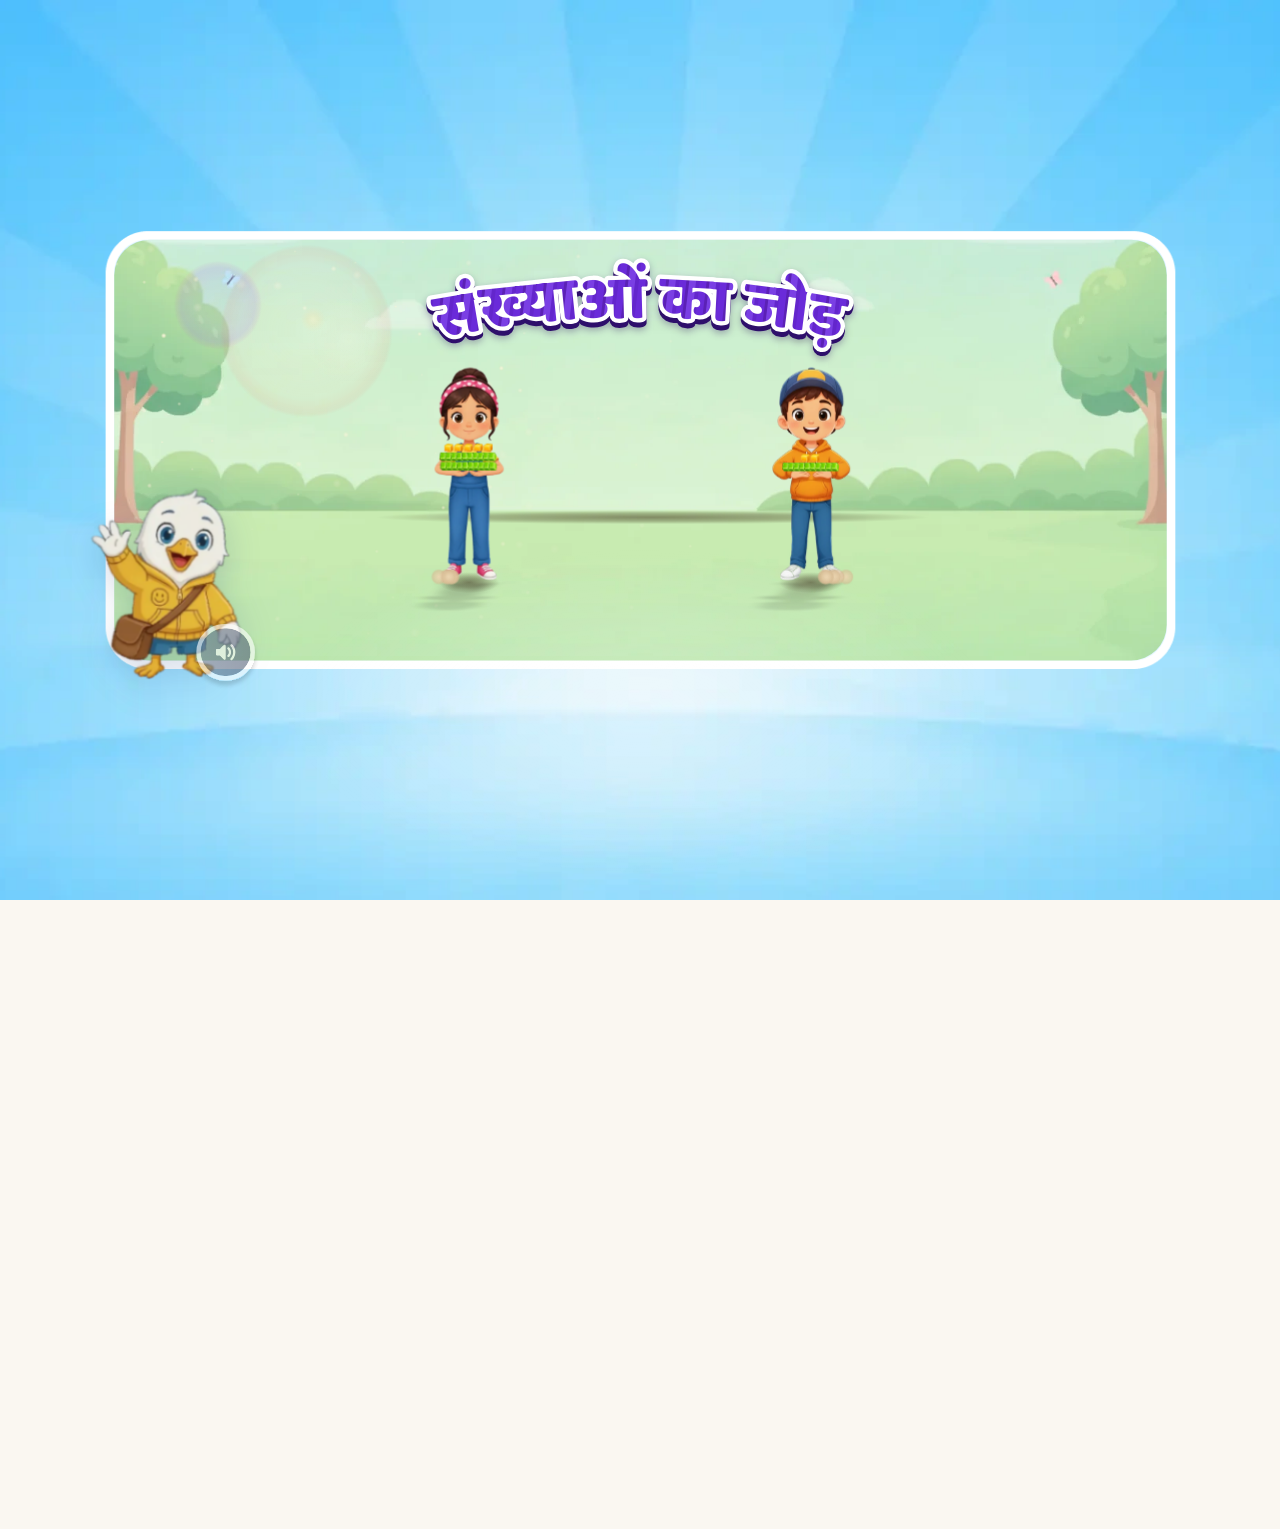
==== index.html @ 5f2d2bd9 "align with checklist" ====
<!doctype html>
<html lang="hi" translate="no" class="notranslate">
<head>
<meta charset="utf-8">
<!-- [QA BUG_01] Chrome offered to translate the Hindi, and a translated page breaks the game (Translate rewrites the text the
     engine drives - in HI02H11 the Play button went). The lesson is never to be translated. -->
<meta name="google" content="notranslate">
<meta name="viewport" content="width=device-width, initial-scale=1, viewport-fit=cover">   <!-- [responsive] the page fills the whole screen (notch, home bar); app.js fits the stage inside the safe area -->
<title>SwiftPAL · MTG2A01_L03_S03 · संख्याओं का जोड़</title>
<link rel="icon" href="data:,">   <!-- [QA 15] no favicon request: the browser's automatic /favicon.ico 404 was the last console error -->
<!-- [QA 02] No blank white flash before the loader. style.css is a separate
     request, so without this the very first paint is unstyled. This inline rule
     lands the loader's own colour on the first frame. -->
<style>html,body{background:#FFFFFF;margin:0;}</style>
<link rel="stylesheet" href="style.css?v=20261102h">
<!-- [loading] the landing's own files start downloading with the page, alongside style.css - not only once app.js has
     arrived and asked for them (the boot loader waits for exactly these: app.js Assets, CRIT). http(s) only: on
     file:// a preload of a fetch() fails, and local files need no head start. -->
<script>(function(){ if(!/^https?:$/.test(location.protocol)) return;
  [["assets/fonts/baloo2-800.woff2", "font", "font/woff2"], ["assets/gif/new_landing_swiftee_anim.webp", "fetch"],
   ["assets/startnew_bg_plain.webp", "image"], ["assets/bg_landing_game.webp", "image"], ["assets/pv_rod11.webp", "image"]
  ].forEach(function(f){ var l = document.createElement("link"); l.rel = "preload"; l.href = f[0]; l.as = f[1];
    if(f[2]) l.type = f[2]; if(f[1] !== "image") l.crossOrigin = "anonymous"; document.head.appendChild(l); });
})();</script>
</head>
<body class="is-start">
<div class="start-bg" aria-hidden="true"></div>
<!-- landing sky: the decorations baked into startnew_bg.webp cannot move, so a matching
     layer drifts + twinkles above it. Edge-masked, so it never competes with the centre card.
     Elements are generated at runtime by FLNMotion.sky (animation kit recipe 1). -->
<div class="sg-glow" aria-hidden="true"></div>
<div class="sg-sky"  aria-hidden="true"></div>
<div class="end-bg"  aria-hidden="true"></div>   <!-- [20a] body-level: position:fixed must NOT sit inside the transformed .stage or it gets hijacked to the stage box (leaves letterbox band) -->

<!-- BOOT LOADER — [template] r4/P2: white boot screen, no-tap auto-dismiss (see boot()) -->
<div class="boot-loader" id="bootLoader">
  <img src="assets/gif/loader.webp" alt="">
</div>

<div class="stage-wrap">
<!-- [responsive] the bands beside / above the stage: 8 mirrored copies of the stage's own backdrop (app.js Screen.bleed) -->
<div class="stage-bleed" id="stageBleed" aria-hidden="true"><i class="b-l"></i><i class="b-r"></i><i class="b-t"></i><i class="b-b"></i><i class="b-tl"></i><i class="b-tr"></i><i class="b-bl"></i><i class="b-br"></i></div>
<div class="stage" id="stage">

  <div class="stage-inner">
    <!-- HEADER -->
    <div class="header-row">
      <div class="prompt-band"><div class="prompt-text" id="promptText">…</div></div>
      <div class="audio-chip" id="audioChip" title="आवाज़ सुनो"><svg viewBox="0 0 62 60" fill="none" xmlns="http://www.w3.org/2000/svg" aria-label="Audio"><g filter="url(#hdrChipShadow)"><rect x="8" y="4" width="46" height="44" rx="22" fill="url(#hdrChipGrad)"/><rect x="6" y="2" width="50" height="48" rx="24" stroke="white" stroke-width="4"/><path d="M29.8466 19.0574C29.8804 19.0524 29.9145 19.0496 29.9487 19.0488C30.6094 19.0317 31.0021 19.5124 31.0015 20.1414C31.0008 20.9661 31.0003 21.7911 31.0005 22.6158L31.001 27.7212L31.0009 30.5591C31.0009 31.0364 31.0122 31.5472 30.9863 32.0228C30.9662 32.2709 30.902 32.4608 30.7251 32.643C30.3831 32.9952 29.8337 33.0842 29.4386 32.7671C29.0784 32.4781 28.7473 32.1159 28.4181 31.7862L26.4414 29.8087C26.1771 29.5426 25.9071 29.2636 25.6339 29.0081C25.0227 28.9649 24.3645 29.017 23.7487 28.9979C23.445 28.9885 23.1625 29.0211 22.8589 28.9606C22.3751 28.8616 22.0618 28.4823 22.0642 27.9824C22.0706 26.5937 22.0287 25.1949 22.0828 23.8081C22.0884 23.6626 22.2302 23.4334 22.3309 23.3252C22.454 23.1907 22.6146 23.0963 22.792 23.0543C23.0567 22.9904 23.5328 23.016 23.8224 23.0128C24.4143 23.0063 25.0171 23.0277 25.609 23.0073C25.6794 22.9529 25.8505 22.7743 25.919 22.706L26.5305 22.0945L28.5396 20.0838C28.9157 19.7059 29.3217 19.1749 29.8466 19.0574Z" fill="white"/><path class="wv wv2" d="M36.2367 18.6905C36.8783 18.6449 37.3041 19.231 37.6725 19.6829C38.7675 21.0046 39.4982 22.5894 39.7923 24.2804C40.2503 26.8763 39.6548 29.5478 38.1378 31.7035C37.8393 32.1274 37.508 32.5324 37.149 32.9063C36.9404 33.1236 36.7646 33.2558 36.4622 33.3081C36.2013 33.3412 35.9378 33.2717 35.7272 33.1144C35.5185 32.9615 35.3816 32.7298 35.3483 32.4733C35.2786 31.9235 35.5696 31.6821 35.8914 31.3297C36.0448 31.1639 36.1901 30.9908 36.3269 30.811C38.3669 28.136 38.4986 24.4654 36.6555 21.6511C36.4826 21.3899 36.2966 21.1376 36.0984 20.8951C35.8252 20.5652 35.3947 20.2691 35.3472 19.8184C35.2845 19.2225 35.6439 18.768 36.2367 18.6905Z" fill="white"/><path class="wv wv1" d="M33.3868 21.5044C33.9769 21.4549 34.2563 21.7845 34.5981 22.1981C35.1982 22.924 35.6149 23.7691 35.8211 24.6886C36.171 26.2384 35.8867 27.8637 35.0314 29.2026C34.7421 29.6568 34.2333 30.3745 33.6937 30.4946C33.1633 30.5437 32.6759 30.2927 32.5495 29.7376C32.3921 29.0462 32.9849 28.6956 33.3274 28.1763C34.2088 26.833 34.1932 25.0908 33.288 23.7635C33.0747 23.4522 32.6159 23.0564 32.5518 22.7133C32.4377 22.1027 32.7745 21.619 33.3868 21.5044Z" fill="white"/></g><defs><filter id="hdrChipShadow" x="0" y="0" width="62" height="60" filterUnits="userSpaceOnUse" color-interpolation-filters="sRGB"><feFlood flood-opacity="0" result="BackgroundImageFix"/><feColorMatrix in="SourceAlpha" type="matrix" values="0 0 0 0 0 0 0 0 0 0 0 0 0 0 0 0 0 0 127 0" result="hardAlpha"/><feOffset dy="4"/><feGaussianBlur stdDeviation="2"/><feComposite in2="hardAlpha" operator="out"/><feColorMatrix type="matrix" values="0 0 0 0 0 0 0 0 0 0 0 0 0 0 0 0 0 0 0.25 0"/><feBlend mode="normal" in2="BackgroundImageFix" result="effect1_dropShadow"/><feBlend mode="normal" in="SourceGraphic" in2="effect1_dropShadow" result="shape"/></filter><linearGradient id="hdrChipGrad" x1="8" y1="26" x2="54" y2="26" gradientUnits="userSpaceOnUse"><stop stop-color="#1987FC"/><stop offset="1" stop-color="#1565F4"/></linearGradient></defs></svg></div>
      <button class="hint-btn" id="hintBtn" title="संकेत">
        <svg viewBox="25 17 22 30" fill="none" xmlns="http://www.w3.org/2000/svg">
          <g class="bulb-rays" stroke="#FFFFFF" stroke-width="3" stroke-linecap="round">
            <line x1="36" y1="14" x2="36" y2="10"/>
            <line x1="25" y1="18" x2="22" y2="15"/>
            <line x1="47" y1="18" x2="50" y2="15"/>
            <line x1="21" y1="27" x2="17" y2="26.5"/>
            <line x1="51" y1="27" x2="55" y2="26.5"/>
          </g>
          <path class="bulb" d="M42.7872 19.7599C41.561 18.7514 40.125 18.0293 38.5841 17.6464C37.0432 17.2635 35.4363 17.2294 33.8806 17.5466C31.8091 17.965 29.9086 18.9894 28.4202 20.4896C26.9317 21.9899 25.9225 23.8985 25.5206 25.9733C25.227 27.5289 25.2804 29.1301 25.6768 30.6628C26.0732 32.1954 26.8029 33.6217 27.8139 34.8399C28.7522 35.8987 29.29 37.2526 29.3339 38.6666V42.6666C29.3339 43.7275 29.7553 44.7449 30.5055 45.495C31.2556 46.2452 32.273 46.6666 33.3339 46.6666H38.6672C39.7281 46.6666 40.7455 46.2452 41.4957 45.495C42.2458 44.7449 42.6672 43.7275 42.6672 42.6666V38.9199C42.712 37.3588 43.2855 35.8592 44.2939 34.6666C46.0607 32.481 46.8936 29.6864 46.6115 26.8901C46.3293 24.0938 44.955 21.5219 42.7872 19.7333V19.7599ZM40.0006 42.6666C40.0006 43.0202 39.8601 43.3594 39.61 43.6094C39.36 43.8595 39.0209 43.9999 38.6672 43.9999H33.3339C32.9803 43.9999 32.6411 43.8595 32.3911 43.6094C32.141 43.3594 32.0006 43.0202 32.0006 42.6666V41.3333H40.0006V42.6666ZM42.2272 33.0133C40.8866 34.6034 40.1044 36.5893 40.0006 38.6666H37.3339V34.6666C37.3339 34.313 37.1934 33.9738 36.9434 33.7238C36.6933 33.4737 36.3542 33.3333 36.0006 33.3333C35.647 33.3333 35.3078 33.4737 35.0578 33.7238C34.8077 33.9738 34.6672 34.313 34.6672 34.6666V38.6666H32.0006C31.9654 36.6241 31.2098 34.6596 29.8672 33.1199C28.9814 32.0586 28.3858 30.7858 28.1383 29.4257C27.8909 28.0656 28.0001 26.6646 28.4554 25.3593C28.9106 24.054 29.6963 22.8889 30.7359 21.9777C31.7755 21.0665 33.0335 20.4402 34.3872 20.1599C35.5506 19.9204 36.7528 19.9429 37.9064 20.2259C39.06 20.5089 40.1361 21.0452 41.0566 21.7959C41.9771 22.5466 42.7189 23.4928 43.2281 24.566C43.7374 25.6391 44.0012 26.8121 44.0006 27.9999C44.0093 29.8262 43.3824 31.5987 42.2272 33.0133Z" fill="white"/>
        </svg>
      </button>
    </div>

    <!-- SLIDE STAGE (engine swaps slides here) -->
    <div class="slide-stage">
      <div class="slide-host" id="slideHost"></div>
      <div class="nudge-hand" id="nudgeHand">
        <!-- FLN animation kit recipes 3 (treatment C, the plain press) + 4 (the tap ripple), review 2026-09-30:
             two wavefronts and three sparks break out of the fingertip as it touches, BEHIND the hand -->
        <span class="nh-tapfx" aria-hidden="true"><i class="fx-ro"></i><i class="fx-ri"></i><i class="fx-sp"></i></span>
        <img data-src="assets/nudge_hand_new.svg" alt="">   <!-- [loading] data-src: its file arrives with the lesson's UI art (app.js Assets), not ahead of the landing's -->
      </div>
    </div>

    <!-- Swiftie buddy: persistent, reacting character (replaces the static header photo + feedback popup) -->
    <div class="mascot-wrap" id="swBuddy"><div class="mascot-circle"><img class="mascot-img" id="swBuddyImg" alt=""></div></div>

    <!-- Nav button — kit-style pill, floats bottom-right -->
    <button class="nav-btn" id="navBtn" disabled>आगे</button>
  </div>


  <!-- TAP-TO-START — uses provided title-screen art -->
  <div class="start-gate" id="startGate">
    <div class="sg-card">
      <!-- ambient scene FX over the room art: sun flare in the window, sunlit dust, lamp-bulb flicker (decorative only) -->
      <div class="sg-fx" aria-hidden="true">
        <!-- soft lens flare in the window, no sun / no rays: one big hazy disc, a smaller violet disc
             overlapping it, a faint glint and a soft haze lobe. .sg-sun stays as a 0x0 anchor - the
             dust system in app.js reads the light source position from it. -->
        <div class="sg-sun"></div>
        <div class="sg-flare2">
          <i class="fl-big"></i><i class="fl-violet"></i><i class="fl-haze"></i><i class="fl-glint"></i>
        </div>
        <div class="sg-lamp"></div>
        <canvas class="sg-dust" id="sgDust"></canvas>   <!-- sunlit dust: physics particle system, see app.js [landing dust] -->
      </div>
      <img class="sg-mascot" data-src="assets/gif/new_landing_swiftee_anim.webp" alt="Swiftee"
           onerror="this.style.display='none'">
      <div class="sg-content">
        <div class="sg-title" id="sgTitle">संख्याओं की जोड़</div>

        <!-- r4/#2: concept strip is now DATA-DRIVEN — the engine fills #sgHero from
             CARD.landing_hero (kind:"concept_strip"). Each tile is a visual example of the
             ordering task (no words); a new game just declares its cells in card.json. -->
        <div class="sg-art" id="sgHero"></div>
      </div>
      <button class="sg-vo" id="sgVo" type="button" aria-label="सुनो"><svg viewBox="0 0 62 60" fill="none" xmlns="http://www.w3.org/2000/svg" aria-label="Audio"><g filter="url(#sgChipShadow)"><rect x="8" y="4" width="46" height="44" rx="22" fill="url(#sgChipGrad)"/><rect x="6" y="2" width="50" height="48" rx="24" stroke="white" stroke-width="4"/><path d="M29.8466 19.0574C29.8804 19.0524 29.9145 19.0496 29.9487 19.0488C30.6094 19.0317 31.0021 19.5124 31.0015 20.1414C31.0008 20.9661 31.0003 21.7911 31.0005 22.6158L31.001 27.7212L31.0009 30.5591C31.0009 31.0364 31.0122 31.5472 30.9863 32.0228C30.9662 32.2709 30.902 32.4608 30.7251 32.643C30.3831 32.9952 29.8337 33.0842 29.4386 32.7671C29.0784 32.4781 28.7473 32.1159 28.4181 31.7862L26.4414 29.8087C26.1771 29.5426 25.9071 29.2636 25.6339 29.0081C25.0227 28.9649 24.3645 29.017 23.7487 28.9979C23.445 28.9885 23.1625 29.0211 22.8589 28.9606C22.3751 28.8616 22.0618 28.4823 22.0642 27.9824C22.0706 26.5937 22.0287 25.1949 22.0828 23.8081C22.0884 23.6626 22.2302 23.4334 22.3309 23.3252C22.454 23.1907 22.6146 23.0963 22.792 23.0543C23.0567 22.9904 23.5328 23.016 23.8224 23.0128C24.4143 23.0063 25.0171 23.0277 25.609 23.0073C25.6794 22.9529 25.8505 22.7743 25.919 22.706L26.5305 22.0945L28.5396 20.0838C28.9157 19.7059 29.3217 19.1749 29.8466 19.0574Z" fill="white"/><path class="wv wv2" d="M36.2367 18.6905C36.8783 18.6449 37.3041 19.231 37.6725 19.6829C38.7675 21.0046 39.4982 22.5894 39.7923 24.2804C40.2503 26.8763 39.6548 29.5478 38.1378 31.7035C37.8393 32.1274 37.508 32.5324 37.149 32.9063C36.9404 33.1236 36.7646 33.2558 36.4622 33.3081C36.2013 33.3412 35.9378 33.2717 35.7272 33.1144C35.5185 32.9615 35.3816 32.7298 35.3483 32.4733C35.2786 31.9235 35.5696 31.6821 35.8914 31.3297C36.0448 31.1639 36.1901 30.9908 36.3269 30.811C38.3669 28.136 38.4986 24.4654 36.6555 21.6511C36.4826 21.3899 36.2966 21.1376 36.0984 20.8951C35.8252 20.5652 35.3947 20.2691 35.3472 19.8184C35.2845 19.2225 35.6439 18.768 36.2367 18.6905Z" fill="white"/><path class="wv wv1" d="M33.3868 21.5044C33.9769 21.4549 34.2563 21.7845 34.5981 22.1981C35.1982 22.924 35.6149 23.7691 35.8211 24.6886C36.171 26.2384 35.8867 27.8637 35.0314 29.2026C34.7421 29.6568 34.2333 30.3745 33.6937 30.4946C33.1633 30.5437 32.6759 30.2927 32.5495 29.7376C32.3921 29.0462 32.9849 28.6956 33.3274 28.1763C34.2088 26.833 34.1932 25.0908 33.288 23.7635C33.0747 23.4522 32.6159 23.0564 32.5518 22.7133C32.4377 22.1027 32.7745 21.619 33.3868 21.5044Z" fill="white"/></g><defs><filter id="sgChipShadow" x="0" y="0" width="62" height="60" filterUnits="userSpaceOnUse" color-interpolation-filters="sRGB"><feFlood flood-opacity="0" result="BackgroundImageFix"/><feColorMatrix in="SourceAlpha" type="matrix" values="0 0 0 0 0 0 0 0 0 0 0 0 0 0 0 0 0 0 127 0" result="hardAlpha"/><feOffset dy="4"/><feGaussianBlur stdDeviation="2"/><feComposite in2="hardAlpha" operator="out"/><feColorMatrix type="matrix" values="0 0 0 0 0 0 0 0 0 0 0 0 0 0 0 0 0 0 0.25 0"/><feBlend mode="normal" in2="BackgroundImageFix" result="effect1_dropShadow"/><feBlend mode="normal" in="SourceGraphic" in2="effect1_dropShadow" result="shape"/></filter><linearGradient id="sgChipGrad" x1="8" y1="26" x2="54" y2="26" gradientUnits="userSpaceOnUse"><stop stop-color="#1987FC"/><stop offset="1" stop-color="#1565F4"/></linearGradient></defs></svg></button>
      <button class="sg-btn sg-btn--art sg-btn--play sg-waiting" id="sgBtn" type="button" aria-label="शुरू करें" aria-disabled="true"><img src="assets/btn-play-round-waiting.svg" alt="" draggable="false"></button>
    </div>
  </div>

  <!-- END / CELEBRATION -->
  <div class="end-screen" id="endScreen">
    <div class="confetti" id="confetti"></div>
    <div class="end-title" id="endTitle"></div>
    <div class="end-subtitle" id="endSubtitle"></div>
    <img class="end-mascot" data-src="assets/last_swifty_still.webp" alt="Swiftee"
         onerror="this.replaceWith(Object.assign(document.createElement('span'),{className:'end-mascot',textContent:'🎉'}))">
    <button class="end-btn" id="endBtn">आगे बढ़ें →</button>
  </div>

  <!-- DEV VALIDATOR BANNER -->
  <div class="dev-banner" id="devBanner"></div>

</div></div>


<!-- PHASE-TRANSITION PEEK GATE - [20a PT-3] BODY-LEVEL so position:fixed covers the FULL
     viewport (a transformed ancestor like the scaled .stage would hijack fixed positioning
     and shrink the gate with the stage - production pattern). -->
<div class="phase-gate" id="phaseGate">
    <div class="pg-title" id="phaseGateTitle"></div>
    <img id="phaseGateImg" alt="">   <!-- (its picture: a blob: URL of peeking_talk_up.webp per gate, app.js phaseBlurTransition) -->
    <canvas id="phaseGateCv" style="display:none" aria-hidden="true"></canvas>   <!-- [peek-7] the same clip, drawn by app.js PeekPlayer; the <img> is its fallback -->
</div>

<!-- CORRECT-ANSWER CONFETTI (FLN animation kit recipe 7) - BODY-LEVEL for the same reason: it falls over the WHOLE
     window, the letterbox beside the stage included (review 2026-09-30: "not covering the full horizontal space");
     inside .stage-inner it was clipped to the scaled 1333px stage. -->
<div class="fx-layer" id="fxLayer" aria-hidden="true"></div>

<!-- [responsive] a phone or tablet held upright: the lesson is landscape - a card asks for a turn (html.ask-rotate,
     app.js Screen). On Android a tap on it goes full screen in landscape, which turns the screen by itself. -->
<div class="rotate-ask" id="rotateAsk" role="dialog" aria-label="फ़ोन को घुमाइए">
  <div class="ra-phone" aria-hidden="true"><i></i></div>
  <div class="ra-text">फ़ोन को घुमाइए</div>
</div>

<!-- ============ CARD DATA (embedded; in prod the compiler does this) ============ -->
<script type="application/json" id="cardData">
{
 "version": "0.2",
 "skill_code": "MTG2A01_L03_S03",
 "lo_code": "MTG2A01_L03",
 "grade": "G2",
 "attribute": "A01",
 "skill_type": "CORE",
 "part_label": "",
 "theme": "toybox",
 "title": {
  "hi": "संख्याओं का जोड़",
  "en": "Adds vertically without regrouping"
 },
 "landing_hero": {
  "kind": "pv_story",
  "people": [
   "rumi",
   "rohan"
  ],
  "build": "addv",
  "title_look": "wall",
  "title_paint": "meadow",
  "walk": true,
  "pile": true,
  "start_at": 0,
  "a": 25,
  "b": 12,
  "beats": {
   "glide": 0.28,
   "drop": 1.3,
   "a": 2.58,
   "b": 2.99,
   "q": 3.81,
   "cheer": 4.28,
   "end": 4.89
  }
 },
 "skill_description_hi": "दो अंकों की दो संख्याओं को ऊपर-नीचे लिखकर (बिना हासिल के) जोड़ता है: पहले इकाई, फिर दहाई।",
 "phase_distribution": {
  "tutorial": 3,
  "guided": 4,
  "practice": 5
 },
 "scaffold_rules": {
  "nudge_timeout_ms": {
   "tutorial": 7000,
   "guided": 7000,
   "practice": 7000,
   "independent": 7000
  },
  "max_attempts": 3
 },
 "signals_expected": [
  "slide_entered",
  "slide_completed",
  "pv_build_done",
  "pv_block_moved",
  "mcq_correct",
  "numpad_correct",
  "game_check",
  "mastery_score",
  "lesson_completed"
 ],
 "assets": {
  "audio_ext": "ogg",
  "img_ext": "webp",
  "audio": {
   "sfx_celebrate": "assets/voiceover/sfx_celebrate.ogg",
   "vo_again_o": "assets/voiceover/vo_again_o.ogg",
   "vo_again_t": "assets/voiceover/vo_again_t.ogg",
   "vo_ask_pick": "assets/voiceover/vo_ask_pick.ogg",
   "vo_ask_pick2": "assets/voiceover/vo_ask_pick2.ogg",
   "vo_ask_type": "assets/voiceover/vo_ask_type.ogg",
   "vo_cel2": "assets/voiceover/vo_cel2.ogg",
   "vo_g1_correct": "assets/voiceover/vo_g1_correct.ogg",
   "vo_g1_go": "assets/voiceover/vo_g1_go.ogg",
   "vo_g1_intro": "assets/voiceover/vo_g1_intro.ogg",
   "vo_g1_o_add": "assets/voiceover/vo_g1_o_add.ogg",
   "vo_g1_o_sum": "assets/voiceover/vo_g1_o_sum.ogg",
   "vo_g1_r1": "assets/voiceover/vo_g1_r1.ogg",
   "vo_g1_r2": "assets/voiceover/vo_g1_r2.ogg",
   "vo_g1_t_add": "assets/voiceover/vo_g1_t_add.ogg",
   "vo_g1_t_sum": "assets/voiceover/vo_g1_t_sum.ogg",
   "vo_g1_total": "assets/voiceover/vo_g1_total.ogg",
   "vo_g2_correct": "assets/voiceover/vo_g2_correct.ogg",
   "vo_g2_correct_late": "assets/voiceover/vo_g2_correct_late.ogg",
   "vo_g2_h2": "assets/voiceover/vo_g2_h2.ogg",
   "vo_g2_prompt": "assets/voiceover/vo_g2_prompt.ogg",
   "vo_g3_correct": "assets/voiceover/vo_g3_correct.ogg",
   "vo_g3_correct_late": "assets/voiceover/vo_g3_correct_late.ogg",
   "vo_g3_h2": "assets/voiceover/vo_g3_h2.ogg",
   "vo_g3_prompt": "assets/voiceover/vo_g3_prompt.ogg",
   "vo_g4_correct": "assets/voiceover/vo_g4_correct.ogg",
   "vo_g4_correct_late": "assets/voiceover/vo_g4_correct_late.ogg",
   "vo_g4_h2": "assets/voiceover/vo_g4_h2.ogg",
   "vo_g4_prompt": "assets/voiceover/vo_g4_prompt.ogg",
   "vo_gm1_make_a2": "assets/voiceover/vo_gm1_make_a2.ogg",
   "vo_gm1_make_b2": "assets/voiceover/vo_gm1_make_b2.ogg",
   "vo_gm1_meet3": "assets/voiceover/vo_gm1_meet3.ogg",
   "vo_gm1_sum": "assets/voiceover/vo_gm1_sum.ogg",
   "vo_gm2_meet3": "assets/voiceover/vo_gm2_meet3.ogg",
   "vo_gm2_sum2": "assets/voiceover/vo_gm2_sum2.ogg",
   "vo_gm3_sum2": "assets/voiceover/vo_gm3_sum2.ogg",
   "vo_gm3_sum_late": "assets/voiceover/vo_gm3_sum_late.ogg",
   "vo_gm3_type2": "assets/voiceover/vo_gm3_type2.ogg",
   "vo_gm4_sum2": "assets/voiceover/vo_gm4_sum2.ogg",
   "vo_gm4_sum_late": "assets/voiceover/vo_gm4_sum_late.ogg",
   "vo_gm4_type2": "assets/voiceover/vo_gm4_type2.ogg",
   "vo_gm_add3": "assets/voiceover/vo_gm_add3.ogg",
   "vo_gm_again": "assets/voiceover/vo_gm_again.ogg",
   "vo_gm_final2": "assets/voiceover/vo_gm_final2.ogg",
   "vo_gm_o_less": "assets/voiceover/vo_gm_o_less.ogg",
   "vo_gm_o_more": "assets/voiceover/vo_gm_o_more.ogg",
   "vo_gm_ones_first": "assets/voiceover/vo_gm_ones_first.ogg",
   "vo_gm_rewrite": "assets/voiceover/vo_gm_rewrite.ogg",
   "vo_gm_t_less": "assets/voiceover/vo_gm_t_less.ogg",
   "vo_gm_t_more": "assets/voiceover/vo_gm_t_more.ogg",
   "vo_gm_tens": "assets/voiceover/vo_gm_tens.ogg",
   "vo_h1_pick": "assets/voiceover/vo_h1_pick.ogg",
   "vo_h1_type": "assets/voiceover/vo_h1_type.ogg",
   "vo_idle_build_o": "assets/voiceover/vo_idle_build_o.ogg",
   "vo_idle_build_t": "assets/voiceover/vo_idle_build_t.ogg",
   "vo_is_o7": "assets/voiceover/vo_is_o7.ogg",
   "vo_is_o8": "assets/voiceover/vo_is_o8.ogg",
   "vo_is_t6": "assets/voiceover/vo_is_t6.ogg",
   "vo_is_t9": "assets/voiceover/vo_is_t9.ogg",
   "vo_landing": "assets/voiceover/vo_landing.ogg",
   "vo_p1_correct": "assets/voiceover/vo_p1_correct.ogg",
   "vo_p1_correct_late": "assets/voiceover/vo_p1_correct_late.ogg",
   "vo_p1_h1": "assets/voiceover/vo_p1_h1.ogg",
   "vo_p2_correct": "assets/voiceover/vo_p2_correct.ogg",
   "vo_p2_correct_late": "assets/voiceover/vo_p2_correct_late.ogg",
   "vo_p2_h1": "assets/voiceover/vo_p2_h1.ogg",
   "vo_p2_prompt": "assets/voiceover/vo_p2_prompt.ogg",
   "vo_p3_correct": "assets/voiceover/vo_p3_correct.ogg",
   "vo_p3_correct_late": "assets/voiceover/vo_p3_correct_late.ogg",
   "vo_p3_h1": "assets/voiceover/vo_p3_h1.ogg",
   "vo_p3_prompt": "assets/voiceover/vo_p3_prompt.ogg",
   "vo_pt_guided": "assets/voiceover/vo_pt_guided.ogg",
   "vo_pt_practice": "assets/voiceover/vo_pt_practice.ogg",
   "vo_pt_tutorial": "assets/voiceover/vo_pt_tutorial.ogg",
   "vo_reveal_n": "assets/voiceover/vo_reveal_n.ogg",
   "vo_reveal_sum": "assets/voiceover/vo_reveal_sum.ogg",
   "vo_t1_a": "assets/voiceover/vo_t1_a.ogg",
   "vo_t1_ask": "assets/voiceover/vo_t1_ask.ogg",
   "vo_t1_b": "assets/voiceover/vo_t1_b.ogg",
   "vo_t2_build": "assets/voiceover/vo_t2_build.ogg",
   "vo_t2_done": "assets/voiceover/vo_t2_done.ogg",
   "vo_t2_go": "assets/voiceover/vo_t2_go.ogg",
   "vo_t2_head": "assets/voiceover/vo_t2_head.ogg",
   "vo_t2_intro": "assets/voiceover/vo_t2_intro.ogg",
   "vo_t2_o_add": "assets/voiceover/vo_t2_o_add.ogg",
   "vo_t2_o_sum": "assets/voiceover/vo_t2_o_sum.ogg",
   "vo_t2_ones": "assets/voiceover/vo_t2_ones.ogg",
   "vo_t2_r1": "assets/voiceover/vo_t2_r1.ogg",
   "vo_t2_r2": "assets/voiceover/vo_t2_r2.ogg",
   "vo_t2_t_add": "assets/voiceover/vo_t2_t_add.ogg",
   "vo_t2_t_sum": "assets/voiceover/vo_t2_t_sum.ogg",
   "vo_t2_tens": "assets/voiceover/vo_t2_tens.ogg",
   "vo_t2_total": "assets/voiceover/vo_t2_total.ogg",
   "vo_t3_eq": "assets/voiceover/vo_t3_eq.ogg",
   "vo_t3_tot": "assets/voiceover/vo_t3_tot.ogg",
   "vo_tap_o": "assets/voiceover/vo_tap_o.ogg",
   "vo_tap_t": "assets/voiceover/vo_tap_t.ogg",
   "vo_type_o": "assets/voiceover/vo_type_o.ogg",
   "vo_type_t": "assets/voiceover/vo_type_t.ogg"
  },
  "audio_text": {
   "vo_again_o": "कुल इकाई फिर से गिनिए।",
   "vo_again_t": "कुल दहाई फिर से गिनिए।",
   "vo_ask_pick": "सही जोड़ चुनिए।",
   "vo_ask_pick2": "बहुत बढ़िया! अब सही जोड़ चुनिए।",
   "vo_ask_type": "सही जोड़ टाइप करिए।",
   "vo_cel2": "बहुत बढ़िया, दोस्त! तुमने कमाल कर दिया!",
   "vo_g1_correct": "शाबाश! 34 और 25 को जोड़ने पर 59 मिलता है।",
   "vo_g1_go": "बहुत बढ़िया! अब दोनों संख्याओं को जोड़ते हैं।",
   "vo_g1_intro": "पहले ब्लॉक्स की सहायता से दोनों संख्याएँ बनाते हैं।",
   "vo_g1_o_add": "पहले इकाइयों को जोड़ते हैं।",
   "vo_g1_o_sum": "4 इकाई और 5 इकाई मिलाकर हुईं, 9 इकाई।",
   "vo_g1_r1": "34 में 3 दहाई और 4 इकाई हैं। ब्लॉक्स की सहायता से 34 बनाइए।",
   "vo_g1_r2": "25 में 2 दहाई और 5 इकाई हैं। ब्लॉक्स की सहायता से 25 बनाइए।",
   "vo_g1_t_add": "अब दहाइयों को जोड़ते हैं।",
   "vo_g1_t_sum": "3 दहाई और 2 दहाई मिलाकर हुईं, 5 दहाई।",
   "vo_g1_total": "अब हमारे पास कुल 5 दहाइयाँ और 9 इकाइयाँ हैं, यानी 59",
   "vo_g2_correct": "शाबाश! 42 और 35 का जोड़ 77 है।",
   "vo_g2_correct_late": "42 और 35 का जोड़ 77 है।",
   "vo_g2_h2": "ध्यान से देखिए, कुल 7 दहाइयाँ और 7 इकाइयाँ हैं।",
   "vo_g2_prompt": "42 और 35 को जोड़िए।",
   "vo_g3_correct": "शाबाश! 56 और 33 का जोड़ 89 है।",
   "vo_g3_correct_late": "56 और 33 का जोड़ 89 है।",
   "vo_g3_h2": "ध्यान से देखिए, कुल 8 दहाइयाँ और 9 इकाइयाँ हैं।",
   "vo_g3_prompt": "56 और 33 को जोड़िए।",
   "vo_g4_correct": "शाबाश! 47 और 21 का जोड़ 68 है।",
   "vo_g4_correct_late": "47 और 21 का जोड़ 68 है।",
   "vo_g4_h2": "ध्यान से देखिए, कुल 6 दहाइयाँ और 8 इकाइयाँ हैं।",
   "vo_g4_prompt": "47 और 21 को जोड़िए और सही जोड़ टाइप करिए।",
   "vo_gm1_make_a2": "पहले रूमी के लिए 25 बनाइए।",
   "vo_gm1_make_b2": "शाबाश! अब रोहन के लिए 12 बनाइए।",
   "vo_gm1_meet3": "रूमी और रोहन को ब्लॉक्स से कुछ चीज़ें बनानी हैं। तो रूमी को 25 और रोहन को 12 ब्लॉक्स मिले हैं। पता करते हैं, दोनों के पास कुल कितने ब्लॉक्स हैं?",
   "vo_gm1_sum": "शाबाश! 25 और 12 जोड़ने पर 37 मिले।",
   "vo_gm2_meet3": "अब रूमी को 34 और रोहन को 25 ब्लॉक्स मिले हैं। पहले दोनों संख्याएँ बनाइए, फिर कुल पता करते हैं।",
   "vo_gm2_sum2": "बहुत बढ़िया! 34 और 25 जोड़ने पर 59 मिले।",
   "vo_gm3_sum2": "शाबाश! 41 और 30 का जोड़ 71 होता है।",
   "vo_gm3_sum_late": "41 और 30 का जोड़ 71 होता है।",
   "vo_gm3_type2": "अब बिना ब्लॉक्स के जोड़िए। 41 और 30 को जोड़कर सही उत्तर टाइप करिए।",
   "vo_gm4_sum2": "बहुत अच्छे! 62 और 17 का जोड़ 79 होता है।",
   "vo_gm4_sum_late": "62 और 17 का जोड़ 79 होता है।",
   "vo_gm4_type2": "अब 62 और 17 को जोड़िए। सही उत्तर टाइप करिए।",
   "vo_gm_add3": "अब दोनों के ब्लॉक्स जोड़िए।",
   "vo_gm_again": "फिर से करिए।",
   "vo_gm_final2": "शाबाश! आपने रूमी और रोहन की सभी एक्टिविटी पूरी कर दीं!",
   "vo_gm_o_less": "इसमें इकाई कम है।",
   "vo_gm_o_more": "इसमें इकाई ज़्यादा है।",
   "vo_gm_ones_first": "पहले इकाइयाँ जोड़िए।",
   "vo_gm_rewrite": "फिर से लिखिए।",
   "vo_gm_t_less": "इसमें दहाई कम है।",
   "vo_gm_t_more": "इसमें दहाई ज़्यादा है।",
   "vo_gm_tens": "शाबाश! अब दहाइयाँ जोड़िए।",
   "vo_h1_pick": "ब्लॉक्स को गिनिए और सही जोड़ चुनिए।",
   "vo_h1_type": "ब्लॉक्स को गिनिए और सही जोड़ टाइप करिए।",
   "vo_idle_build_o": "अब इकाई बनाइए।",
   "vo_idle_build_t": "अब दहाई बनाइए।",
   "vo_is_o7": "कुल 7 इकाई हैं, तो सही संख्या यह है।",
   "vo_is_o8": "कुल 8 इकाई हैं, तो सही संख्या यह है।",
   "vo_is_t6": "कुल 6 दहाई हैं, तो सही संख्या यह है।",
   "vo_is_t9": "कुल 9 दहाई हैं, तो सही संख्या यह है।",
   "vo_landing": "नमस्ते दोस्त! मैं हूँ स्विफ्टी! आज हम संख्याओं को जोड़ना सीखेंगे।",
   "vo_p1_correct": "शाबाश! 61 और 20 का जोड़ 81 है।",
   "vo_p1_correct_late": "61 और 20 का जोड़ 81 है।",
   "vo_p1_h1": "ध्यान से देखिए— 1 इकाई और 0 इकाई; 6 दहाई और 2 दहाई। अब सही जोड़ चुनिए।",
   "vo_p2_correct": "शाबाश! 76 और 22 का जोड़ 98 है।",
   "vo_p2_correct_late": "76 और 22 का जोड़ 98 है।",
   "vo_p2_h1": "ध्यान से देखिए— 6 इकाई और 2 इकाई; 7 दहाई और 2 दहाई। अब सही जोड़ टाइप करिए।",
   "vo_p2_prompt": "76 और 22 को जोड़िए और सही जोड़ टाइप करिए।",
   "vo_p3_correct": "शाबाश! 37 और 60 का जोड़ 97 है।",
   "vo_p3_correct_late": "37 और 60 का जोड़ 97 है।",
   "vo_p3_h1": "ध्यान से देखिए— 7 इकाई और 0 इकाई; 3 दहाई और 6 दहाई। अब सही जोड़ टाइप करिए।",
   "vo_p3_prompt": "37 और 60 को जोड़िए और सही जोड़ टाइप करिए।",
   "vo_pt_guided": "बहुत बढ़िया! अब हम साथ मिलकर शुरू करते हैं। चलिए, साथ में करें!",
   "vo_pt_practice": "वाह! अब आपकी बारी।",
   "vo_pt_tutorial": "ध्यान से देखिए और मेरे साथ जानिए। चलिए, शुरू करें!",
   "vo_reveal_n": "सही संख्या यह है।",
   "vo_reveal_sum": "सही जोड़ वाली संख्या यह है।",
   "vo_t1_a": "आकाश और मोनी ब्लॉक्स से खेल रहे हैं, और ये सारे ब्लॉक्स मिलाकर एक ऊँची बिल्डिंग बना रहे हैं।",
   "vo_t1_ask": "चलिए, पता करते हैं, दोनों के पास मिलाकर कुल कितने ब्लॉक्स हैं?",
   "vo_t1_b": "आकाश के पास 23 ब्लॉक्स हैं और मोनी के पास 14 ब्लॉक्स हैं।",
   "vo_t2_build": "अब आप ब्लॉक्स की सहायता से 14 बनाइए।",
   "vo_t2_done": "इसलिए, 23 और 14 को जोड़ने पर 37 मिलता है।",
   "vo_t2_go": "बहुत बढ़िया! अब दोनों संख्याओं को जोड़ते हैं।",
   "vo_t2_head": "आइए, 23 और 14 को जोड़ते हैं।",
   "vo_t2_intro": "सबसे पहले ब्लॉक्स की सहायता से दोनों संख्याएँ बनाते हैं।",
   "vo_t2_o_add": "पहले इकाइयों को जोड़ते हैं।",
   "vo_t2_o_sum": "3 इकाई और 4 इकाई मिलाकर हुई, 7 इकाई।",
   "vo_t2_ones": "अब 3 इकाई के लिए 3 ब्लॉक रखते हैं।",
   "vo_t2_r1": "23 में 2 दहाई और 3 इकाई हैं।",
   "vo_t2_r2": "इसी तरह, 14 में 1 दहाई और 4 इकाई हैं।",
   "vo_t2_t_add": "अब दहाइयों को जोड़ते हैं।",
   "vo_t2_t_sum": "2 दहाई और 1 दहाई मिलाकर हुई, 3 दहाई।",
   "vo_t2_tens": "पहले 2 दहाई के लिए 2 बंडल रखते हैं।",
   "vo_t2_total": "अब हमारे पास कुल 3 दहाइयाँ और 7 इकाइयाँ हैं, यानी 37",
   "vo_t3_eq": "23 जोड़ 14 बराबर 37",
   "vo_t3_tot": "आकाश और मोनी के पास कुल मिलाकर 37 ब्लॉक्स हैं।",
   "vo_tap_o": "इकाई पर टैप करके जोड़िए।",
   "vo_tap_t": "दहाई पर टैप करके जोड़िए।",
   "vo_type_o": "अब इस डिब्बे पर टैप करके इसमें कुल इकाई की संख्या टाइप करिए।",
   "vo_type_t": "अब इस डिब्बे पर टैप करके इसमें कुल दहाई की संख्या टाइप करिए।"
  }
 },
 "slides": [
  {
   "id": "T1",
   "phase": "tutorial",
   "eis": "iconic",
   "type": "STORY_ADD",
   "prompt_hi": "कुल कितने ब्लॉक्स?",
   "audio": {
    "a": "vo_t1_a",
    "b": "vo_t1_b",
    "ask": "vo_t1_ask"
   },
   "data": {
    "mode": "ask",
    "a": 23,
    "b": 14,
    "people": [
     {
      "who": "akash",
      "name": "आकाश"
     },
     {
      "who": "moni",
      "name": "मोनी"
     }
    ],
    "cues": {
     "names": {
      "a": [
       [
        0.049,
        "akash"
       ],
       [
        0.124,
        "moni"
       ]
      ],
      "b": [
       [
        0.058,
        "akash"
       ],
       [
        0.504,
        "moni"
       ]
      ]
     },
     "b": {
      "a": 0.211,
      "b": 0.658
     },
     "a": {
      "bld": 0.436
     },
     "ask": {
      "p": 0.352,
      "q": 0.524
     }
    }
   }
  },
  {
   "id": "T2",
   "phase": "tutorial",
   "eis": "iconic",
   "type": "PV_ADD_DEMO",
   "prompt_hi": "",
   "audio": {
    "head": "vo_t2_head",
    "intro": "vo_t2_intro",
    "r1": "vo_t2_r1",
    "tens": "vo_t2_tens",
    "ones": "vo_t2_ones",
    "r2": "vo_t2_r2",
    "build": "vo_t2_build",
    "go": "vo_t2_go",
    "o_add": "vo_t2_o_add",
    "o_sum": "vo_t2_o_sum",
    "t_add": "vo_t2_t_add",
    "t_sum": "vo_t2_t_sum",
    "total": "vo_t2_total",
    "done": "vo_t2_done",
    "tap_o": "vo_tap_o",
    "tap_t": "vo_tap_t"
   },
   "data": {
    "a": 23,
    "b": 14,
    "demo": true,
    "cues": {
     "r1": {
      "t": 0.336,
      "o": 0.6
     },
     "r2": {
      "t": 0.455,
      "o": 0.667
     },
     "go": {
      "p": 0.376,
      "s": 0.689
     },
     "o_sum": {
      "a": 0.069,
      "b": 0.299,
      "s": 0.72
     },
     "t_sum": {
      "a": 0.065,
      "b": 0.297,
      "s": 0.723
     },
     "total": {
      "t": 0.293,
      "o": 0.507,
      "n": 0.837
     },
     "done": {
      "a": 0.181,
      "b": 0.344,
      "n": 0.653
     }
    }
   }
  },
  {
   "id": "T3",
   "phase": "tutorial",
   "eis": "iconic",
   "type": "STORY_ADD",
   "prompt_hi": "",
   "audio": {
    "eq": "vo_t3_eq",
    "tot": "vo_t3_tot"
   },
   "data": {
    "mode": "sum",
    "a": 23,
    "b": 14,
    "people": [
     {
      "who": "akash",
      "name": "आकाश"
     },
     {
      "who": "moni",
      "name": "मोनी"
     }
    ],
    "cues": {
     "names": {
      "tot": [
       [
        0.055,
        "akash"
       ],
       [
        0.189,
        "moni"
       ]
      ]
     },
     "eq": {
      "a": 0.085,
      "op": 0.275,
      "b": 0.393,
      "eq": 0.582,
      "n": 0.725
     },
     "tot": {
      "n": 0.576
     }
    }
   }
  },
  {
   "id": "G1",
   "phase": "guided",
   "eis": "iconic",
   "type": "PV_ADD",
   "prompt_hi": "संख्याएँ जोड़िए।",
   "audio": {
    "intro": "vo_g1_intro",
    "r1": "vo_g1_r1",
    "r2": "vo_g1_r2",
    "go": "vo_g1_go",
    "o_add": "vo_g1_o_add",
    "o_sum": "vo_g1_o_sum",
    "t_add": "vo_g1_t_add",
    "t_sum": "vo_g1_t_sum",
    "total": "vo_g1_total",
    "correct": "vo_g1_correct",
    "tap_o": "vo_tap_o",
    "tap_t": "vo_tap_t"
   },
   "data": {
    "a": 34,
    "b": 25,
    "build": true,
    "answer": "none",
    "cues": {
     "r1": {
      "t": 0.186,
      "o": 0.331,
      "x": 0.512
     },
     "r2": {
      "t": 0.191,
      "o": 0.333,
      "x": 0.511
     },
     "go": {
      "p": 0.376,
      "s": 0.687
     },
     "o_sum": {
      "a": 0.07,
      "b": 0.294,
      "s": 0.723
     },
     "t_sum": {
      "a": 0.069,
      "b": 0.294,
      "s": 0.724
     },
     "total": {
      "t": 0.295,
      "o": 0.506,
      "n": 0.831
     },
     "correct": {
      "a": 0.172,
      "b": 0.34,
      "n": 0.661
     }
    }
   }
  },
  {
   "id": "G2",
   "phase": "guided",
   "eis": "iconic",
   "type": "PV_ADD",
   "prompt_hi": "संख्याएँ जोड़िए।",
   "audio": {
    "prompt": "vo_g2_prompt",
    "h1": "vo_h1_pick",
    "h2": "vo_g2_h2",
    "correct": "vo_g2_correct",
    "reask": "vo_ask_pick",
    "tap_o": "vo_tap_o",
    "tap_t": "vo_tap_t",
    "ask": "vo_ask_pick2",
    "reveal": "vo_reveal_sum",
    "correct_late": "vo_g2_correct_late"
   },
   "data": {
    "a": 42,
    "b": 35,
    "build": false,
    "answer": "mcq",
    "prompt2": "सही जोड़ चुनिए।",
    "options": [
     77,
     76,
     14
    ],
    "cues": {
     "prompt": {
      "p": 0.662
     },
     "correct": {
      "a": 0.209,
      "b": 0.409,
      "n": 0.7
     },
     "correct_late": {
      "a": 0.08,
      "b": 0.311,
      "n": 0.645
     },
     "h2": {
      "t": 0.402,
      "o": 0.645
     }
    }
   }
  },
  {
   "id": "G3",
   "phase": "guided",
   "eis": "iconic",
   "type": "PV_ADD",
   "prompt_hi": "संख्याएँ जोड़िए।",
   "audio": {
    "prompt": "vo_g3_prompt",
    "h1": "vo_h1_pick",
    "h2": "vo_g3_h2",
    "correct": "vo_g3_correct",
    "reask": "vo_ask_pick",
    "tap_o": "vo_tap_o",
    "tap_t": "vo_tap_t",
    "ask": "vo_ask_pick2",
    "reveal": "vo_reveal_sum",
    "correct_late": "vo_g3_correct_late"
   },
   "data": {
    "a": 56,
    "b": 33,
    "build": false,
    "answer": "mcq",
    "prompt2": "सही जोड़ चुनिए।",
    "options": [
     98,
     89,
     17
    ],
    "cues": {
     "prompt": {
      "p": 0.653
     },
     "correct": {
      "a": 0.212,
      "b": 0.409,
      "n": 0.697
     },
     "correct_late": {
      "a": 0.082,
      "b": 0.311,
      "n": 0.645
     },
     "h2": {
      "t": 0.403,
      "o": 0.642
     }
    }
   }
  },
  {
   "id": "G4",
   "phase": "guided",
   "eis": "iconic",
   "type": "PV_ADD",
   "prompt_hi": "संख्याएँ जोड़िए।",
   "audio": {
    "prompt": "vo_g4_prompt",
    "h1": "vo_h1_type",
    "h2": "vo_g4_h2",
    "correct": "vo_g4_correct",
    "reask": "vo_ask_type",
    "tap_o": "vo_tap_o",
    "tap_t": "vo_tap_t",
    "type_o": "vo_type_o",
    "again_o": "vo_again_o",
    "is_o": "vo_is_o8",
    "type_t": "vo_type_t",
    "again_t": "vo_again_t",
    "is_t": "vo_is_t6",
    "correct_late": "vo_g4_correct_late"
   },
   "data": {
    "a": 47,
    "b": 21,
    "build": false,
    "answer": "numpad",
    "prompt2": "सही जोड़ टाइप करिए।",
    "cues": {
     "prompt": {
      "p": 0.425
     },
     "correct": {
      "a": 0.208,
      "b": 0.409,
      "n": 0.701
     },
     "correct_late": {
      "a": 0.081,
      "b": 0.311,
      "n": 0.645
     },
     "h2": {
      "t": 0.403,
      "o": 0.639
     }
    }
   }
  },
  {
   "id": "P1",
   "phase": "practice",
   "eis": "symbolic",
   "type": "MENTAL_ADD",
   "prompt_hi": "संख्याएँ जोड़िए और सही जोड़ चुनिए।",
   "audio": {
    "prompt": "vo_ask_pick",
    "h1": "vo_p1_h1",
    "h2": "vo_h1_pick",
    "correct": "vo_p1_correct",
    "reask": "vo_ask_pick",
    "reveal": "vo_reveal_n",
    "correct_late": "vo_p1_correct_late"
   },
   "data": {
    "a": 61,
    "b": 20,
    "answer": "mcq",
    "options": [
     80,
     18,
     81
    ],
    "cues": {
     "h1": {
      "ao": 0.226,
      "bo": 0.36,
      "at": 0.484,
      "bt": 0.618
     },
     "correct": {
      "a": 0.207,
      "b": 0.409,
      "n": 0.703
     },
     "correct_late": {
      "a": 0.089,
      "b": 0.314,
      "n": 0.641
     }
    }
   }
  },
  {
   "id": "P2",
   "phase": "practice",
   "eis": "symbolic",
   "type": "MENTAL_ADD",
   "prompt_hi": "संख्याएँ जोड़िए और सही जोड़ टाइप करिए।",
   "audio": {
    "prompt": "vo_p2_prompt",
    "h1": "vo_p2_h1",
    "h2": "vo_h1_type",
    "correct": "vo_p2_correct",
    "reask": "vo_ask_type",
    "reveal": "vo_reveal_n",
    "is_o": "vo_is_o8",
    "is_t": "vo_is_t9",
    "correct_late": "vo_p2_correct_late"
   },
   "data": {
    "a": 76,
    "b": 22,
    "answer": "numpad",
    "cues": {
     "h1": {
      "ao": 0.217,
      "bo": 0.345,
      "at": 0.463,
      "bt": 0.591
     },
     "correct": {
      "a": 0.208,
      "b": 0.409,
      "n": 0.701
     },
     "correct_late": {
      "a": 0.086,
      "b": 0.313,
      "n": 0.642
     }
    }
   }
  },
  {
   "id": "P3",
   "phase": "practice",
   "eis": "symbolic",
   "type": "MENTAL_ADD",
   "prompt_hi": "संख्याएँ जोड़िए और सही जोड़ टाइप करिए।",
   "audio": {
    "prompt": "vo_p3_prompt",
    "h1": "vo_p3_h1",
    "h2": "vo_h1_type",
    "correct": "vo_p3_correct",
    "reask": "vo_ask_type",
    "reveal": "vo_reveal_n",
    "is_o": "vo_is_o7",
    "is_t": "vo_is_t9",
    "correct_late": "vo_p3_correct_late"
   },
   "data": {
    "a": 37,
    "b": 60,
    "answer": "numpad",
    "cues": {
     "h1": {
      "ao": 0.216,
      "bo": 0.345,
      "at": 0.463,
      "bt": 0.592
     },
     "correct": {
      "a": 0.205,
      "b": 0.409,
      "n": 0.704
     },
     "correct_late": {
      "a": 0.088,
      "b": 0.313,
      "n": 0.641
     }
    }
   }
  },
  {
   "id": "GAME",
   "phase": "practice",
   "eis": "enactive",
   "type": "ADD_GAME",
   "prompt_hi": "",
   "audio": {
    "t_more": "vo_gm_t_more",
    "t_less": "vo_gm_t_less",
    "o_more": "vo_gm_o_more",
    "o_less": "vo_gm_o_less",
    "add": "vo_gm_add3",
    "ones": "vo_gm_ones_first",
    "tens": "vo_gm_tens",
    "rewrite": "vo_gm_rewrite",
    "again": "vo_gm_again",
    "tap_o": "vo_tap_o",
    "tap_t": "vo_tap_t",
    "final": "vo_gm_final2",
    "intro1": "vo_gm1_meet3",
    "build_a1": "vo_gm1_make_a2",
    "ok_a1": "vo_gm1_make_b2",
    "done1": "vo_gm1_sum",
    "intro2": "vo_gm2_meet3",
    "done2": "vo_gm2_sum2",
    "type3": "vo_gm3_type2",
    "done3": "vo_gm3_sum2",
    "late3": "vo_gm3_sum_late",
    "type4": "vo_gm4_type2",
    "done4": "vo_gm4_sum2",
    "late4": "vo_gm4_sum_late"
   },
   "data": {
    "no_head": true,
    "bg": "meadow",
    "acts": [
     [
      25,
      12
     ],
     [
      34,
      25
     ],
     [
      41,
      30
     ],
     [
      62,
      17
     ]
    ],
    "modes": [
     "blocks",
     "blocks",
     "keypad",
     "keypad"
    ],
    "kids": [
     {
      "who": "rumi",
      "name": "रूमी",
      "side": {
       "h": 0.975,
       "ar": 0.508,
       "cut": 0.721,
       "split": 0.4935,
       "px": 0.4935,
       "py": 0.686,
       "a": 51.6,
       "bob": 0.0339
      }
     },
     {
      "who": "rohan",
      "name": "रोहन",
      "side": {
       "h": 0.9766,
       "ar": 0.44,
       "cut": 0.7574,
       "split": 0.4639,
       "px": 0.4639,
       "py": 0.7224,
       "a": 52.3,
       "bob": 0.0308
      }
     }
    ],
    "cues": {
     "intro1": {
      "a": 0.39,
      "b": 0.502
     },
     "ok_a1": {
      "swap": 0.249
     },
     "done1": {
      "a": 0.199,
      "b": 0.382,
      "n": 0.682
     },
     "intro2": {
      "a": 0.13,
      "b": 0.293
     },
     "done2": {
      "a": 0.272,
      "b": 0.438,
      "n": 0.711
     },
     "done3": {
      "a": 0.196,
      "b": 0.376,
      "n": 0.638
     },
     "late3": {
      "a": 0.073,
      "b": 0.281,
      "n": 0.584
     },
     "done4": {
      "a": 0.254,
      "b": 0.423,
      "n": 0.668
     },
     "late4": {
      "a": 0.081,
      "b": 0.285,
      "n": 0.581
     }
    }
   }
  },
  {
   "id": "CEL",
   "phase": "practice",
   "eis": "enactive",
   "type": "CELEBRATION",
   "prompt_hi": "",
   "audio": {
    "prompt": "vo_cel2"
   },
   "data": {}
  }
 ],
 "end_anim": {
  "base": "assets/celebration/",
  "vo": "vo_cel2",
  "meta": {
   "cols": 6,
   "frames": 36,
   "fw": 329,
   "fh": 440,
   "shabaash": {
    "src": "cel_shabaash.webp",
    "pre": [
     0,
     1,
     2,
     3,
     4,
     5
    ],
    "word": [
     6,
     7,
     8,
     9,
     10,
     11,
     12,
     13,
     14,
     15,
     16,
     17,
     18,
     19,
     20,
     21,
     22,
     23,
     24,
     25,
     26,
     27,
     28,
     29
    ],
    "post": [
     30,
     31,
     32,
     33,
     34,
     35
    ]
   },
   "talk": {
    "src": "cel_talk.webp",
    "open": [
     0,
     1,
     2,
     4,
     5,
     6,
     8,
     9,
     10,
     11,
     15,
     16,
     20,
     21,
     22,
     23,
     24,
     25,
     26,
     28,
     29,
     30,
     31,
     32
    ]
   },
   "idle": {
    "src": "cel_idle.webp",
    "loop": [
     0,
     1,
     2,
     3,
     4,
     24,
     25,
     26,
     27,
     28,
     29,
     30,
     31,
     32,
     33,
     34,
     35
    ]
   }
  },
  "track": {
   "bits": "0000000000000000001100001110000110011111000011100000000000000000011000001110000011100000111111100001110000011111000000000000000000",
   "step_ms": 25,
   "ms": 3252
  }
 }
}
</script>

<!-- ============ ENGINE ============ -->
<script src="swiftpal-bridge.js"></script>   <!-- [QA 01] host bridge: Android / iOS / web - must load before app.js -->
<script src="app.js?v=20261102h"></script>
</body>
</html>
---- style.css ----
/* UNIFIED ENGINE — Baloo 2 (Devanagari member of Ek Type's Baloo superfamily; SIL OFL 1.1),
   as its own woff2 files (assets/fonts/). They used to be base64 INSIDE this stylesheet - 330KB of it - and a stylesheet
   blocks the first paint until all of it has arrived; on its own the CSS is small, so the loader shows at once and the fonts
   download alongside it (index.html preloads the landing's weights). NB the kit's "Baloo Bhai 2" is the
   GUJARATI sibling with NO Devanagari glyphs — do not use it for Hindi. */
@font-face{font-family:'Baloo 2';font-style:normal;font-weight:600;font-display:swap;src:url(assets/fonts/baloo2-600.woff2) format('woff2');}
@font-face{font-family:'Baloo 2';font-style:normal;font-weight:700;font-display:swap;src:url(assets/fonts/baloo2-700.woff2) format('woff2');}
@font-face{font-family:'Baloo 2';font-style:normal;font-weight:800;font-display:swap;src:url(assets/fonts/baloo2-800.woff2) format('woff2');}

:root{
  --bg:#FAF7F1;   /* THE ONE page/stage background — off-white (whisper-warm so white cards stay visible). Change it HERE and it changes everywhere; no theme may override the stage background. Pure white = #FFFFFF. */
  --navy:#0B3D8C; --navy-dk:#072A6A;
  --band-bg:#CBE8FF; --band-edge:#FFFFFF;                  /* r4/F6 DS: pill is #CBE8FF with a WHITE border */
  --cream:#FFF6D8; --cream-edge:#F0E5C8;
  --pic-bg:#F4F8FE; --pic-border:#7DA8DA;
  /* FLN Assets Kit design tokens */
  --selected:#386AF6; --selected-bg:#E6F0FF;
  --correct:#00B132; --correct-bg:#CCF8D8;
  --wrong:#F5A524; --wrong-bg:#FFF4DD;
  --drag-bg:#D9ECFF; --drag-border:#8BBFFF;
  --font-hi:"Baloo 2","Noto Sans Devanagari",system-ui,sans-serif;
  --band-top:46px; --band-left:76.5px; --band-w:1214.59px; --band-h:84px;   /* r4/F6 DS header spec */
  --band-pad-l:150px; --band-pad-r:150px; --band-radius:999px; --band-border:3px;
  --band-font:30px;
  --sw-hdr-left:16.5px; --sw-hdr-top:12px; --sw-hdr-w:132px;   /* r4/F6 DS: 132px circular avatar on the pill's left end */
  --chip-size:70px; --chip-left:100px; --chip-top:84px;        /* r4/F6 DS: 70px chip at the avatar's bottom-right SHOULDER (pill right stays clean) */
  --hint-top:33px; --hint-right:126px; --hint-size:60px;   /* hint sits just left of the volume chip */
}
*{box-sizing:border-box;margin:0;padding:0;-webkit-tap-highlight-color:transparent;}
/* r4/F8 chrome guards: no rubber-band overscroll, no native image-drag ghost (drag mechanics use pointer events) */
html,body{height:100%;background:var(--bg);font-family:var(--font-hi);color:var(--navy);user-select:none;-webkit-user-select:none;touch-action:manipulation;overflow:hidden;overscroll-behavior:none;}
body{position:fixed;inset:0;display:flex;align-items:center;justify-content:center;padding:0;}
img{-webkit-user-drag:none;user-drag:none;}
/* in-lesson: off-white letterbox matches the off-white stage; start screen: blue to match the starburst */
body.is-start{background:#7FC8F4;}
.stage-wrap{width:calc(1333px*var(--scale,1));height:calc(750px*var(--scale,1));position:relative;left:var(--safe-dx,0px);top:var(--safe-dy,0px);}   /* [responsive] centred in the safe area (app.js Screen.fit) */
.stage{width:1333px;height:750px;position:absolute;top:0;left:0;transform-origin:top left;transform:scale(var(--scale,1));background:var(--bg);overflow:hidden;display:flex;flex-direction:column;}
.stage-inner{flex:1;min-height:0;display:flex;flex-direction:column;transition:filter .25s ease;}
.stage.blurred .stage-inner{filter:blur(5px);}
/* [responsive] the bands around the stage (app.js Screen.bleed): the stage's OWN backdrop, mirrored at each of its edges -
   left/right on a screen wider than 16:9, above/below on a taller one, the corners when a phone's safe area leaves both.
   Each copy is the stage's own 1333x750 box with its background copied over, so it lands exactly where the stage's does
   and the room / yard / fridge door just carries on past the edge. */
.stage-bleed{position:absolute;left:0;top:0;width:0;height:0;pointer-events:none;}
.stage-bleed i{position:absolute;left:0;top:0;width:1333px;height:750px;transform-origin:0 0;}
.stage-bleed .b-l {transform:scale(var(--scale,1)) translateX(1px) scaleX(-1);}
.stage-bleed .b-r {transform:scale(var(--scale,1)) translateX(2665px) scaleX(-1);}
.stage-bleed .b-t {transform:scale(var(--scale,1)) translateY(1px) scaleY(-1);}
.stage-bleed .b-b {transform:scale(var(--scale,1)) translateY(1499px) scaleY(-1);}
.stage-bleed .b-tl{transform:scale(var(--scale,1)) translate(1px,1px) scale(-1);}
.stage-bleed .b-tr{transform:scale(var(--scale,1)) translate(2665px,1px) scale(-1);}
.stage-bleed .b-bl{transform:scale(var(--scale,1)) translate(1px,1499px) scale(-1);}
.stage-bleed .b-br{transform:scale(var(--scale,1)) translate(2665px,1499px) scale(-1);}
/* the stage's background colour, 1px inside its edges, under it (app.js Screen.bleed - review 2026-10-07 "line cuts") */
.stage-wrap.bg-under::before{content:"";position:absolute;inset:1px;background:var(--stage-bg,transparent);pointer-events:none;}
.stage-wrap.bg-under > .stage{background-color:transparent !important;}
/* (review 2026-10-05: "I can see a line here") each band reaches 1 stage px in under the stage: butted edge to edge at a
   fractional --scale, the stage's and the band's anti-aliased edges shared one screen column and the page showed
   through it - a thin light line down the screen at the stage's side. */
/* [responsive] a phone or tablet held upright (html.ask-rotate, app.js Screen): the lesson is landscape - a card over it
   asks for a turn, a phone tipping onto its side. The lesson waits underneath (a voice line pauses until the turn). */
.rotate-ask{position:fixed;inset:0;z-index:200000;display:none;flex-direction:column;align-items:center;justify-content:center;gap:30px;
  background:#47BCFD url("assets/startnew_bg_plain.webp") center/cover no-repeat;font-family:var(--font-hi);text-align:center;cursor:pointer;}
html.ask-rotate .rotate-ask{display:flex;}
.ra-phone{position:relative;width:84px;height:140px;border:7px solid #FFFFFF;border-radius:18px;background:rgba(255,255,255,.16);
  box-shadow:0 8px 18px rgba(0,47,118,.25);animation:raTurn 2.6s ease-in-out infinite;}
.ra-phone i{position:absolute;left:50%;bottom:8px;width:20px;height:5px;margin-left:-10px;border-radius:3px;background:#FFFFFF;}
.ra-text{font-size:32px;font-weight:800;color:#FFFFFF;text-shadow:0 3px 0 #1F6FC9,0 6px 14px rgba(0,40,120,.3);}
@keyframes raTurn{0%,15%{transform:rotate(0deg);}45%,80%{transform:rotate(-90deg);}100%{transform:rotate(0deg);}}
/* [loading] a slide whose own files are still on their way (app.js Assets.whenSlide): a quiet spinner after 300ms */
.asset-wait{position:fixed;left:50%;top:50%;width:56px;height:56px;margin:-28px 0 0 -28px;border-radius:50%;z-index:99990;display:none;
  pointer-events:none;border:6px solid rgba(25,135,252,.2);border-top-color:#1987FC;animation:awSpin .8s linear infinite;}
.asset-wait.show{display:block;}
@keyframes awSpin{to{transform:rotate(360deg);}}

/* ===== HEADER (constant chrome) ===== */
.header-row{position:relative;flex-shrink:0;height:150px;}   /* r4/F6 DS header band */
.prompt-band{position:absolute;top:var(--band-top);left:var(--band-left);width:var(--band-w);height:var(--band-h);background:var(--band-bg);border:var(--band-border) solid var(--band-edge);border-radius:var(--band-radius);display:flex;align-items:center;justify-content:flex-start;padding:0 var(--band-pad-r) 0 var(--band-pad-l);z-index:1;box-shadow:0 3px 0 rgba(11,61,140,.05);}
.prompt-band .prompt-text{font-weight:800;font-size:var(--band-font);color:var(--navy);letter-spacing:.2px;line-height:1.15;text-align:left;}
/* volume/audio chip — RIGHT side of the header (the dynamic Swiftie now owns the left) */
.audio-chip{position:absolute;top:var(--chip-top);left:var(--chip-left);width:var(--chip-size);height:var(--chip-size);z-index:41;cursor:pointer;filter:drop-shadow(0 3px 6px rgba(0,0,0,.22));transition:transform .12s;border-radius:50%;background:transparent;border:none;display:flex;align-items:center;justify-content:center;padding:0;}
.audio-chip img{width:100%;height:100%;object-fit:contain;}
.audio-chip:hover{transform:scale(1.06);}
.audio-chip:active{transform:scale(.95);}
.audio-chip.playing{animation:audioPulse 1s ease-in-out infinite;}
@keyframes audioPulse{0%,100%{transform:scale(1);}50%{transform:scale(1.12);}}
.hint-btn{position:absolute;top:var(--hint-top);right:var(--hint-right);width:var(--hint-size);height:var(--hint-size);background:transparent;border:none;cursor:pointer;transition:transform .15s,opacity .25s;z-index:5;visibility:hidden;opacity:0;display:flex;align-items:center;justify-content:center;padding:0;}
.hint-btn img{width:100%;height:100%;object-fit:contain;}
.hint-btn.show{visibility:visible;opacity:1;animation:hintPop .35s cubic-bezier(.34,1.5,.6,1);}
@keyframes hintPop{from{transform:scale(.4);opacity:0;}to{transform:scale(1);opacity:1;}}
.hint-btn:hover{transform:scale(1.05);} .hint-btn:active{transform:scale(.96);}
.hint-btn:disabled{opacity:.4;cursor:not-allowed;}

/* ===== SLIDE STAGE (changes per slide) =====
   Activity area keeps a 150px gap on left & right (matches Q-format reference)
   so content sits centred with breathing room, never edge-to-edge. */
.slide-stage{flex:1;min-height:0;overflow:hidden;position:relative;padding:6px 150px 100px;display:flex;align-items:stretch;justify-content:center;}
.slide-host{flex:1;min-height:0;display:flex;flex-direction:column;gap:18px;}

/* === INTRO slide === */
/* INTRO parade eases out of the 150px activity gap so the letter tiles can be larger */
/* tapped (heard) → turns green */

/* === MEET_LETTER slide === */

/* === TAP / OPTIONS === */
.q-row{display:flex;flex-direction:column;align-items:center;gap:24px;flex:1;min-height:0;}

/* cards are compact + centred (not stretched to full height/width) */
.opt-grid{display:grid;gap:20px;flex:1;min-height:0;width:100%;max-width:1100px;align-items:center;align-content:center;justify-content:center;}
/* every option box is a white tile with a SOFT (blurred) shadow-border, no hard outline — Figma look */
.opt-cell{background:#fff;border:2px solid #EEF3FA;border-radius:28px;display:flex;flex-direction:column;align-items:center;justify-content:center;gap:6px;cursor:pointer;transition:transform .15s,border-color .15s,background .15s,box-shadow .15s;padding:12px;min-height:210px;box-shadow:0 12px 28px rgba(11,61,140,.14),0 2px 6px rgba(11,61,140,.06);}
.opt-cell:hover{transform:translateY(-3px);border-color:var(--selected);box-shadow:0 8px 20px rgba(56,106,246,.18);}
.opt-cell.correct{border-color:var(--correct);background:var(--correct-bg);box-shadow:0 5px 10px rgba(0,177,50,.15);}
.opt-cell.wrong{border-color:var(--wrong);background:var(--wrong-bg);box-shadow:0 5px 10px rgba(245,165,36,.15);}
.opt-cell .lbl{font-size:22px;font-weight:700;color:var(--navy);margin-top:4px;}

/* === DRAG / DROP === */
/* drag stage eases out of the 150px gap + single rows so 6 items fit, never clip.
   No width:100% — let it stretch as a flex item so the -90px margins expand it
   symmetrically (with width:100% the negative margins only shift it left). */
/* Kit drag/drop zone design: dashed border, colored fill */
/* dropped letter = small green corner badge — clear of the picture & neighbours */

/* sequence slots */

/* ===== GENDER skill (पुल्लिंग / स्त्रीलिंग) =====
   Two NEUTRAL, non-gendered category colours (teal + purple) — deliberately NOT
   blue/pink, to avoid boy/girl colour stereotyping. They only distinguish the two
   categories for sorting; the noun pictures carry no colour cue. */

/* MEET gender: picture box → gender badge */

/* gender OPTION label cell (used inside .opt-cell) */

/* gender-label STIMULUS (pick-the-picture-by-gender) */

/* SORT into two gender bins */

/* SHAPES (maths) — geometry rendered as SVG; mirrors the letter/picture chrome */
/* container outline kept FAINT/light so the child focuses on the geometric shape
   inside — a strong square-ish box border was being mistaken for a shape itself */
/* shape name revealed on tap — sits on TOP of the shape (hear it + see it).
   Height is always reserved so the shape doesn't jump when the name appears. */
/* same faint/light box as the intro (slide-1) tiles, so the shape stays the focus */
.opt-cell .shape-svg{filter:drop-shadow(0 3px 4px rgba(0,0,0,.10));}

/* SHAPE SORT — clean, roomy bins (scoped so the Hindi gender-sort is untouched):
   faint reference shape + label INSIDE a header, a generous drop area, small snapped
   tiles that sit neatly in the box, and a clear gap down to the source tray. */

/* COUNTING (maths) — tap-to-count OTO, cardinality, meet-number, make-set */
.count-item{position:relative;width:190px;height:190px;border-radius:26px;background:#FBFDFF;border:2px solid #E7EEF8;display:flex;align-items:center;justify-content:center;cursor:pointer;transition:transform .15s,box-shadow .15s,border-color .15s,background .15s;box-shadow:0 5px 12px rgba(11,61,140,.07);}
.count-item:hover{transform:translateY(-3px);box-shadow:0 9px 18px rgba(11,61,140,.13);}
.count-item.counted{background:#F0FBF4;border-color:#BEE9CC;}
.count-item .count-badge{position:absolute;top:-16px;right:-16px;min-width:54px;height:54px;padding:0 8px;border-radius:999px;background:#00B132;color:#fff;font-family:var(--font-hi);font-size:34px;font-weight:800;display:flex;align-items:center;justify-content:center;box-shadow:0 3px 8px rgba(0,120,45,.35);opacity:0;transform:scale(.4);transition:opacity .18s,transform .18s;}
.count-item.counted .count-badge{opacity:1;transform:scale(1);}

/* cardinality set (stimulus) — larger, roomier */
/* objects always in a SINGLE row (no wrap → no lopsided 3+1 layouts). Extra top
   padding leaves room for the count-demo number badges to sit INSIDE the box. */
/* the count stimulus is a FLAT illustration panel (no shadow/raised-card look) so it never reads as a
   tappable answer button — only the gold-bordered option cards below are tappable */
.count-set{display:flex;flex-wrap:nowrap;gap:18px;justify-content:center;align-items:center;max-width:none;padding:44px 32px 24px;border-radius:26px;background:rgba(255,255,255,.5);border:none;box-shadow:none;}   /* no callouts here → symmetric */
/* ---- COMPARE_SETS (one-to-one matching → ज़्यादा / कम / बराबर) ---- */
/* TEACH-by-doing count: the not-yet-counted objects in the active row invite a tap; counted ones settle */
/* compare answer chips: shorter than the default 210px cells so the stimulus + chips fit one screen */
/* MEET_COMPARE — teaching verdict badge (ज़्यादा / कम / बराबर) */
/* MAKE_EQUAL — see-saw balance (produce equality) */
.balance{position:relative;width:min(640px,94%);height:300px;margin:0 auto;}

/* ============ VISUAL THEME — "Sunny Toybox" (opt-in via CARD.theme='toybox') ============
   Scoped under .stage.thm-toybox. It styles the CARDS / see-saw only (warm borders, depth, bigger
   targets) — it MUST NOT touch the stage background. The background is the single --bg token on EVERY
   screen, themed or not; a theme that re-tints the stage (gradient / decor wash) is the exact bug we
   kept chasing, so it is now pinned to --bg. */
.stage.thm-toybox{ background:var(--bg); }   /* identical off-white to the base stage — no gradient, no colour dots */

/* the two groups sit on a soft cream play-card with depth. NB: COMPARE_SETS shows this card AND the
   answer cards on one screen, so the vertical budget is tight — keep these modest (bigger than base,
   but small enough that card + options never overflow into each other). Verified by screenshot. */

/* option cards: warm, springy, a touch bigger than base — but sized to co-exist with the play-card */
.stage.thm-toybox .opt-cell{ background:#FFFDF7; border-color:#F7C24D; border-radius:28px;
   box-shadow:0 10px 22px rgba(214,140,20,.18); }
.stage.thm-toybox .opt-cell:hover{ transform:translateY(-5px) scale(1.02); }
.stage.thm-toybox .opt-grid{ gap:30px; }

/* teaching verdict badge: a touch grander */

/* see-saw: warm wooden plank + friendly pans, scaled up */
.stage.thm-toybox .balance{ width:min(720px,96%); height:320px; }
/* an EMPTY pan (the right one at start) must not read as a broken/missing image — show a friendly
   dashed "add here" drop-zone with a faint + so the child knows something goes there */

/* ---- Patterns: MEET_PATTERN (teach) + PATTERN_BUILD (extend / fill-the-gap) ---- */
/* CONSERVE_COUNT (S03): the counted items drift to new spots — same objects, same total */
/* DENSE large sets (S04, counts up to 20; auto above 10 or with data.per_row rows-of-N grouping) */
.count-set.dense{flex-wrap:wrap;max-width:700px;gap:12px;padding:22px 26px 16px;}
/* ===== S02 (SME 20-question spec) count arrangements + themed actions + drag-match ===== */
/* themed tap-count (pop / feed / basket) */
/* count-then-drag-a-number-card (num_to_box / obj_to_num) */
/* ===== S02 counting refinements (SME S01 review deck) ===== */
/* test-phase numeral options: the NUMBER alone, larger (fingers are a tutorial aid only) */
/* scattered count-set (misconception: "total changes when objects move") — jitter via inline transform */
/* PICK_SET_BY_NUMBER — a big numeral stimulus + object-SET option cards */
/* landing: TITLE first, image below and smaller (SME) */
.sg-content.title-first #sgHero{order:2;}
.sg-content.title-first .sg-title{order:1;}
.sg-content.title-first .sg-hand{width:84px;height:84px;}
.sg-content.title-first .sg-hand-num{font-size:30px;}
/* ============= NUMBER-SEQUENCE PATH — नंबर क्रम (MTKGA01_L02_S04) ============= */
/* additive: MEET_SEQUENCE (teach hop) · SEQUENCE_COMPLETE (fill the gap) · SEQUENCE_NEXT (pick). */
/* ============= ORDERING / SERIATION — क्रम में लगाओ (MTKGA02_L02_S02) ============= */
/* additive: MEET_ORDER (teach) · ORDER_BY_ATTR (order small→big) · PICK_EXTREME (tap the most). */
.ord-pick.shake{animation:shake .4s;}
.ord-obj-img{object-fit:contain;display:block;}
.ord-obj-emoji{line-height:1;display:inline-block;}
.ord-bar{border-radius:12px;height:46px;box-shadow:inset 0 -4px 0 rgba(0,0,0,.14),0 3px 8px rgba(0,0,0,.12);}
.ord-pick{display:flex;flex-direction:column;align-items:center;justify-content:flex-end;gap:8px;}
.ord-pick .lbl{font-family:var(--font-hi);font-weight:700;font-size:22px;color:var(--navy);}
/* balance-scale weighing (ORDER_BY_WEIGHT — weight seriation via evidence, not looks) */
/* weight variant runs compact so scale + strip + tray all fit the 1333×750 stage */
/* ================= BLOCK TOWN — गिनो और बनाओ (flagship) ================= */
/* each countable object is wrapped so the hint-demo can highlight it + badge it */

/* MEET number intro: link "1"↔"🍎" — the numeral card glows + bounces, then (0.55s
   later, following the VO "एक … सेब") the object glows + bounces. Lively, kid-friendly. */

/* numeral option card */
.opt-cell .num-glyph{font-family:var(--font-hi);font-size:104px;font-weight:800;color:var(--navy);line-height:1;}

/* meet-number box (numeral + word) */

/* make-set (productive counting) */
/* VISUAL-FIRST finger-count art (pre-reader quantity visual — a hand showing N fingers) */
/* DUAL-CODED counting option: big numeral on top, smaller supporting finger-hand below */   /* the NUMBER is the hero — it's what they're learning */  /* hand = small supporting anchor */
/* landing hero — SHOW the concept on the start screen (shapes row / finger-hand / image) */
.sg-hero{display:none;align-items:center;justify-content:center;gap:18px;margin-bottom:4px;}
.sg-hero.show{display:flex;}
.sg-art .sg-hand{width:112px;height:112px;object-fit:contain;}
.sg-art .sg-hand-cell{display:flex;flex-direction:column;align-items:center;gap:6px;}
.sg-art .sg-hand-num{font-size:40px;font-weight:800;line-height:1;color:#0B3D8C;}
.sg-hero img{height:118px;width:auto;object-fit:contain;}
.sg-hero svg{filter:drop-shadow(0 3px 4px rgba(0,0,0,.12));}
.sg-title.compact{font-size:42px;}
/* ===== STORY (picture-story scenes + comprehension questions) — ported into the unified engine ===== */   /* top-anchored so the caption lands mid-stage, clear of the centered आगे button */
.opt-cell.correct{position:relative;}
.opt-cell.correct::after{content:"\2713";position:absolute;top:-14px;right:-14px;width:64px;height:64px;border-radius:50%;background:#00B132;color:#fff;font-size:38px;font-weight:900;display:flex;align-items:center;justify-content:center;box-shadow:0 4px 10px rgba(0,120,45,.38);border:5px solid #fff;z-index:5;line-height:1;}
/* ===== TAP-IN-SCENE ("tap the thing in the picture" — produce-style comprehension, NOT MCQ) ===== */
/* layered-hint reveal states (A1/B2): dim the non-answers, calmly spotlight the correct one */
.opt-cell.faded{opacity:.35;filter:saturate(.6);pointer-events:none;transition:opacity .3s,filter .3s;}
.opt-cell.reveal-pulse{animation:revealPulse 1.1s ease-in-out 2;}
@keyframes revealPulse{0%,100%{box-shadow:0 5px 12px rgba(0,177,50,.15);}50%{box-shadow:0 0 0 6px rgba(0,177,50,.28),0 10px 24px rgba(0,177,50,.30);}}
/* hero present: drop the descriptive subtitle (visual-first) + lift the block clear of the start button */
.sg-content.has-hero{margin-bottom:206px;}
/* SOLID soft tray (NOT a dashed border — dashed reads as a drag-drop zone, but items only arrive via the add button) */
/* × to remove an added item (discoverable); hidden while the count-demo runs */
/* the add button SHOWS the object it adds (＋🍎) so a pre-reader knows what one tap places */
/* the goal chip shows the OBJECT (डालो 2 🍎), not just a quantity */

/* MATCH gender pairs — masculine picture tiles (bigger than letter tiles) */

/* ===== NAV BUTTON — kit visual style (yellow pill) + Hindi label ===== */
/* r4/F4: flat CTA pill — #FCB717, white border, kit INSET bevel (never a gradient) */
.nav-btn{position:absolute;bottom:20px;left:50%;transform:translateX(-50%);z-index:10;font-family:var(--font-hi);font-weight:800;font-size:28px;color:#C2C2C2;background:#EDEDED;border:4.54px solid #FFFFFF;border-radius:44.56px;padding:10px 36px;min-width:186px;height:64px;cursor:not-allowed;transition:transform .15s,background .2s,color .2s,box-shadow .2s;box-shadow:0 6px 6px rgba(0,0,0,.15);display:flex;align-items:center;justify-content:center;gap:10px;}
.nav-btn.active{background:#FCB717;color:var(--navy);cursor:pointer;box-shadow:0 6px 6px rgba(0,0,0,.25), inset 4.54px 9.09px 12.12px rgba(255,255,255,.25), inset -4.54px -4.54px 13.63px rgba(116,60,0,.19);}
.nav-btn.active:hover{transform:translateX(-50%) translateY(-2px);} .nav-btn.active:active{transform:translateX(-50%) translateY(3px);box-shadow:0 3px 3px rgba(0,0,0,.25), inset 4.54px 9.09px 12.12px rgba(255,255,255,.25), inset -4.54px -4.54px 13.63px rgba(116,60,0,.19);}
.nav-btn::after{content:"→";font-size:28px;}

/* ===== HINT / FEEDBACK OVERLAY — kit-style card + clean Swiftee ===== */
/* CORRECT/celebration popup: SAME box + SAME mascot size as every other popup
   (mascot keeps the default .hint-mascot 240px) — just centre it (no text here). */

/* ===== BOOT LOADER — [engine CSS] r4/P2: white boot screen, self-dismisses (no tap gate) ===== */
.boot-loader{position:fixed;inset:0;z-index:9999;background:#FFFFFF;display:flex;flex-direction:column;align-items:center;justify-content:center;gap:28px;}
.boot-loader img{width:118px;height:118px;object-fit:contain;}   /* 118px = HI01H01_L02_S04 loader size (was 150px, read too big) */
.boot-loader.done{opacity:0;pointer-events:none;transition:opacity .4s ease;}

/* ===== TAP-TO-START GATE — uses provided title-screen art ===== */
.start-gate{position:absolute;inset:0;z-index:80;display:flex;align-items:center;justify-content:center;background:#47BCFD url("assets/startnew_bg_plain.webp") center/cover no-repeat;cursor:pointer;}
.start-gate.hidden{display:none;}
/* inner white tile is the provided image (border + faint rays baked in) */
.sg-card{position:relative;width:1114px;height:456px;background:url("assets/start_card.webp") center/100% 100% no-repeat;display:flex;flex-direction:column;align-items:center;justify-content:center;gap:14px;}
/* full-body standing mascot (feet included): size by HEIGHT so the whole body incl. feet shows;
   the art frame is square with side padding, so it's constrained to the card height, not width. */
.sg-mascot{position:absolute;left:8px;bottom:6px;height:230px;width:auto;z-index:3;object-fit:contain;filter:drop-shadow(0 10px 18px rgba(0,47,118,.14));animation:sgFloat 2.6s ease-in-out infinite;}
@keyframes sgFloat{0%,100%{transform:translateY(0);}50%{transform:translateY(-8px);}}
/* title block in the upper area, clear of the start-button image below */
.sg-content{position:relative;z-index:2;display:flex;flex-direction:column;align-items:center;gap:14px;max-width:760px;text-align:center;margin-bottom:150px;}
.sg-title{font-weight:800;font-size:60px;color:var(--navy);line-height:1.1;}
/* r4: landing concept strip — SHOW the 3 ordering concepts (size/length/weight) as images, not words (Shruti pattern) */
.sg-art{display:flex;gap:46px;align-items:flex-end;justify-content:center;margin-top:10px;}
/* r4/P4: staggered pop-in — paused until body.loaded (set when the boot loader dismisses) */
.sg-acell{display:flex;flex-direction:column;align-items:center;gap:6px;animation:fingerPop .5s cubic-bezier(.34,1.5,.6,1) both;animation-play-state:paused;}
body.loaded .sg-acell{animation-play-state:running;}
.sg-acell:nth-child(1){animation-delay:.15s;}
.sg-acell:nth-child(2){animation-delay:.60s;}
.sg-acell:nth-child(3){animation-delay:1.05s;}
@keyframes fingerPop{0%{opacity:0;transform:scale(.2);}70%{opacity:1;transform:scale(1.18);}100%{opacity:1;transform:scale(1);}}
.sg-acell img{width:106px;height:106px;object-fit:contain;filter:drop-shadow(0 5px 7px rgba(0,47,118,.16));}
/* r4: concept-strip visual examples (words dropped) — each tile previews the ordering task itself */
.sg-ex{height:106px;display:flex;align-items:center;justify-content:center;filter:drop-shadow(0 5px 7px rgba(0,47,118,.16));}
.sg-ex-size{align-items:flex-end;gap:9px;}
.sg-ex-size .sg-disc{border-radius:50%;background:#4EA3F0;border:3px solid #2C7BD1;flex:0 0 auto;}
.sg-ex-len{flex-direction:column;align-items:flex-start;justify-content:center;gap:12px;width:110px;}
.sg-ex-len .sg-bar{height:18px;border-radius:9px;background:#F5A623;border:2.5px solid #D98C14;}
.sg-ex-wt svg{width:122px;height:106px;display:block;}
/* start button = provided image (button + tapping hand), transparent bg */
.sg-btn{position:absolute;left:50%;bottom:34px;transform:translateX(-50%);z-index:4;font-family:var(--font-hi);font-weight:800;font-size:32px;color:var(--navy);background:#FCB717;border:4.54px solid #fff;border-radius:44.56px;padding:14px 54px;cursor:pointer;box-shadow:0 6px 6px rgba(0,0,0,.25), inset 4.54px 9.09px 12.12px rgba(255,255,255,.25), inset -4.54px -4.54px 13.63px rgba(116,60,0,.19);animation:sgBtnPulse 1.4s ease-in-out infinite;}
.sg-btn img{width:100%;height:auto;display:block;pointer-events:none;}
.sg-btn:active{transform:translateX(-50%) translateY(3px);}
@keyframes sgBtnPulse{0%,100%{transform:translateX(-50%) scale(1);}50%{transform:translateX(-50%) scale(1.03);}}
/* landing "listen" button — a warm welcome plays on the title screen; tap to replay */
.sg-vo{position:absolute;left:150px;bottom:34px;z-index:5;width:58px;height:58px;background:none;border:none;padding:0;cursor:pointer;animation:sgVoPulse 1.5s ease-in-out infinite;}
.sg-vo img{width:100%;height:100%;object-fit:contain;display:block;pointer-events:none;}
.sg-vo:active{transform:scale(.92);}
@keyframes sgVoPulse{0%,100%{transform:scale(1);}50%{transform:scale(1.09);}}

/* ===== NUDGE HAND — kit asset ===== */
.nudge-hand{position:absolute;width:96px;height:96px;z-index:55;pointer-events:none;filter:drop-shadow(0 6px 10px rgba(0,0,0,.22));animation:nudgeMove 1s ease-in-out infinite;display:none;}
.nudge-hand img{width:100%;height:100%;object-fit:contain;}
.nudge-hand.show{display:block;}
@keyframes nudgeMove{0%,100%{transform:translateY(2px);}50%{transform:translateY(-14px);}}

/* ===== END / CELEBRATION ===== */
.end-screen{position:absolute;inset:0;z-index:90;display:none;flex-direction:column;align-items:center;justify-content:center;gap:22px;background:transparent;overflow:hidden;}
/* r4: immersive celebration (adopted from Shruti's build — end_screen.webp sunburst + centred mascot + subtitle) */
.end-bg{position:fixed;inset:0;background:#FDE9A8 url("assets/end_screen.webp") center/cover no-repeat;display:none;pointer-events:none;z-index:0;}
body.is-end .end-bg{display:block;}
body.is-end{background:#FDE9A8 !important;}
body.is-end .stage{background:transparent !important;}
body.is-end .stage-inner{visibility:hidden;}
.end-subtitle{font-weight:800;font-size:28px;color:var(--navy);text-align:center;z-index:3;margin:0 0 4px;}
.end-subtitle:empty{display:none;}
.end-screen .end-title{font-size:56px;color:var(--navy-dk);}
.end-screen .end-mascot{width:330px;z-index:2;}
/* [end swifty] as hindi-game-gender-identify: 330 px, and no shadow ([H11-193]: his open arms reach the picture's edges,
   so a drop-shadow was cut by its box and showed as a faint rectangle behind him) */
.end-mascot,.end-screen .end-mascot{width:330px !important;}
.end-screen .end-mascot{filter:none !important;}
.end-screen.show{display:flex;}
.end-title{z-index:3;font-family:var(--font-hi);font-weight:800;font-size:44px;color:#0B3D8C;text-align:center;max-width:78%;line-height:1.25;text-shadow:0 2px 0 rgba(255,255,255,.7);animation:endPop .5s cubic-bezier(.34,1.5,.6,1);}
.end-title:empty{display:none;}
.end-mascot{width:240px;height:auto;object-fit:contain;font-size:200px;line-height:1;filter:drop-shadow(0 12px 22px rgba(0,47,118,.22));animation:endPop .55s cubic-bezier(.34,1.5,.6,1);z-index:2;}
@keyframes endPop{from{transform:scale(.4);opacity:0;}to{transform:scale(1);opacity:1;}}
/* "आगे बढ़ें" appears only after the celebration VO finishes */
.end-btn{display:none;z-index:3;font-family:var(--font-hi);font-weight:800;font-size:28px;color:var(--navy);background:#FCB717;border:4.54px solid #FFFFFF;border-radius:44.56px;padding:14px 44px;cursor:pointer;box-shadow:0 6px 6px rgba(0,0,0,.25), inset 4.54px 9.09px 12.12px rgba(255,255,255,.25), inset -4.54px -4.54px 13.63px rgba(116,60,0,.19);}
.end-btn.show{display:inline-flex;align-items:center;animation:hintPop .4s cubic-bezier(.34,1.5,.6,1);}
.end-btn:active{transform:translateY(3px);box-shadow:0 3px 3px rgba(0,0,0,.25), inset 4.54px 9.09px 12.12px rgba(255,255,255,.25), inset -4.54px -4.54px 13.63px rgba(116,60,0,.19);}
.confetti{position:absolute;inset:0;pointer-events:none;overflow:hidden;z-index:1;}
.confetti i{position:absolute;top:-24px;width:12px;height:18px;border-radius:2px;opacity:.95;animation:confettiFall linear infinite;}
@keyframes confettiFall{0%{transform:translateY(-24px) rotate(0);}100%{transform:translateY(820px) rotate(720deg);}}
/* ---- game-feel: slide entrance + success sparkle particles + correct pop ---- */
.slide-in{animation:slideIn .34s cubic-bezier(.2,.85,.3,1) both;}
@keyframes slideIn{from{opacity:0;transform:translateY(16px) scale(.985);}to{opacity:1;transform:none;}}
.opt-cell.correct{animation:correctPop .45s cubic-bezier(.3,1.4,.5,1);}
@keyframes correctPop{0%{transform:scale(1);}45%{transform:scale(1.08);}100%{transform:scale(1);}}
/* ---- feedback v2 (lead review): tap-to-answer cross+buzz · side confetti · dynamic Swiftie ---- */
.opt-cell.crossed{opacity:.5;pointer-events:none;border-color:var(--wrong);background:var(--wrong-bg);position:relative;animation:buzzShake .4s;}
.opt-cell.crossed::after{content:"\2715";position:absolute;inset:0;display:flex;align-items:center;justify-content:center;font-size:110px;font-weight:900;color:rgba(226,32,44,.9);}
@keyframes buzzShake{0%,100%{transform:translateX(0);}20%{transform:translateX(-9px);}40%{transform:translateX(9px);}60%{transform:translateX(-6px);}80%{transform:translateX(6px);}}
.conf-shot{position:absolute;width:11px;height:15px;border-radius:2px;z-index:70;pointer-events:none;animation:confShot 1.1s cubic-bezier(.15,.6,.4,1) forwards;}
@keyframes confShot{0%{transform:translate(0,0) rotate(0);opacity:1;}80%{opacity:1;}100%{transform:translate(var(--tx),var(--ty)) rotate(560deg);opacity:0;}}
@keyframes swPop{0%{transform:scale(1);}40%{transform:scale(1.13) rotate(-3deg);}100%{transform:scale(1);}}

/* ===== DEV VALIDATOR BANNER ===== */
.dev-banner{position:absolute;top:8px;left:50%;transform:translateX(-50%);z-index:99;background:#1a1a1a;color:#ff7;font-family:monospace;font-size:12px;padding:6px 12px;border-radius:6px;display:none;max-width:80%;}
.dev-banner.show{display:block;}
.dev-banner.ok{color:#7fff7f;}

/* ===== PHASE TRANSITION (additive full-screen beat between arc phases — the "learning journey") ===== */
.phase-transition{width:100%;min-height:100%;flex:1;align-self:stretch;display:flex;flex-direction:column;
  align-items:center;justify-content:center;gap:30px;border-radius:28px;
  background:radial-gradient(circle at 50% 38%,#EAF4FF 0%,var(--band-bg) 55%,#CFE6FF 100%);
  animation:slideIn .34s cubic-bezier(.2,.85,.3,1) both;}

/* ===== PHASE-TRANSITION PEEK GATE — [engine CSS] r4/P1 (Shruti's peek beat; kept ALONGSIDE our journey-map above) =====
   Overlay (not a frame): blur the stage behind, Swiftie peeks up from the BOTTOM, a big magenta headline over it.
   NB: our stage self-contains landing+slides (no fixed .start-bg sibling), so the wash lives INSIDE the 1333×750
   stage (inset:0) → no letterbox seam, no body-level ::after needed. */
.phase-gate{position:absolute;inset:0;z-index:85;display:none;align-items:flex-end;justify-content:center;background:rgba(242,247,250,.6);cursor:default;}
.phase-gate.show{display:flex;}
/* NB: superseded — the winning #phaseGateImg rule is the body-level gate further down
   ("phase gate: full-viewport"). Size and motion are tuned THERE, not here. */
.phase-gate #phaseGateImg{height:172px;width:auto;display:block;pointer-events:none;}
.stage.gating .header-row{visibility:hidden;}          /* header hides while the gate is up */            /* one-Swiftie: the peeking Swiftie is the only one during a gate */
/* magenta headline with a thick white stroke (Lilita One if present, else Baloo 2 fallback) */
.pg-title{position:absolute;top:271px;left:50%;transform:translateX(-50%);white-space:nowrap;
  font-family:'Lilita One',var(--font-hi);font-weight:800;font-size:96px;line-height:1;
  letter-spacing:0;text-align:center;color:#CD0FD5;
  -webkit-text-stroke:10px #FFFFFF;paint-order:stroke fill;}
.pg-title:empty{display:none;}
/* First gate (landing → tutorial): the landing lives INSIDE the stage (not stage-inner), so blur it
   directly; the wash above gives the frosted look, Swiftie + headline stay sharp on top. */
.stage.gating .start-gate{filter:blur(5px);pointer-events:none;}

/* ===== TEACHING / TUT-CARD FRAME — [engine CSS] r4/F1 (grid-paper teaching card) =====
   Routed by mountSlide when slide.phase==='tutorial' (type-agnostic). Header hidden; prompt lives IN
   the card; the full standing Swiftie straddles the bottom-left corner with a shoulder audio chip. */
.stage.tut{background:#FFFFFF;}
body.tut-page{background:#FFFFFF;}
.stage.tut .header-row{display:none;}          /* header avatar off — the tut-mascot is the only Swiftie */
.stage.tut .slide-stage{padding:64px 100px 22px;}
.tut-card{flex:1;min-height:0;position:relative;border:10px solid #50AAF2;border-radius:34px;
  background-color:#F2F7FA;
  background-image:linear-gradient(to right,rgba(111,150,216,.16) 1.5px,transparent 1.5px),
                   linear-gradient(to bottom,rgba(111,150,216,.16) 1.5px,transparent 1.5px);
  background-size:46px 46px;
  box-shadow:0 6px 18px rgba(11,61,140,.10);
  display:flex;flex-direction:column;overflow:visible;}
.tut-prompt{flex-shrink:0;min-height:92px;display:flex;align-items:center;justify-content:center;text-align:center;
  font-weight:800;font-size:52px;color:var(--navy);padding:12px 60px 0;line-height:1.2;}
.tut-content{flex:1;min-height:0;display:flex;flex-direction:column;justify-content:center;padding:0 30px;}
.tut-card::after{content:"";flex-shrink:0;height:96px;}    /* reserves room for the straddling mascot */
.tut-mascot{position:absolute;left:-34px;bottom:-14px;height:190px;width:auto;z-index:3;pointer-events:none;}
.tut-audio{position:absolute;left:96px;bottom:-16px;width:58px;height:58px;z-index:4;cursor:pointer;}
.tut-audio img{width:100%;height:100%;display:block;object-fit:contain;filter:drop-shadow(0 3px 6px rgba(0,0,0,.22));}
.tut-audio.playing{animation:audioPulse 1s ease-in-out infinite;}   /* r4/F1: pulse while VO plays (shares setPlaying's .playing toggle) */
.stage.tut .nav-btn{left:50%;right:auto;bottom:26px;transform:translateX(-50%);}

/* ===== REVEAL GLOW (shared by the drag/sort/pattern reveal-on-max scaffolds: "watch — it goes HERE") ===== */

/* ===== [16h] DEMO_COUNT — Phase-1 autonomous counting demo (lead's 3-phase contract) ===== */

/* [16h] DEMO_COUNT per_row (teens read as ten-and-ones inside the tut frame) */

/* ==========================================================================
   LAYOUT PARITY WITH HI01H01_L02_S04_dist
   Every rule below is copied verbatim from that build (line numbers noted).
   Appended, not merged: this stylesheet is an append-only patch stack and a
   later rule wins (R11). Two HI01 rules are deliberately NOT copied - see the
   note at the end of this block.
   ========================================================================== */

/* --- tokens: HI01 header + mascot geometry (HI01 :root, lines 18 / 40-41) --- */
:root{
  --mascot-left:16.5px; --mascot-top:18px; --mascot-size:132px;
  --chip-size:66px; --chip-left:100px; --chip-top:84px;
  --hint-top:55px; --hint-right:50px; --hint-size:66px;
}

/* --- landing ground: body-level fixed layer (HI01 1117-1118) --- */
.start-bg{position:fixed;inset:0;background:#47BCFD url("assets/startnew_bg_plain.webp") center/cover no-repeat;display:none;pointer-events:none;z-index:0;}
body.is-start .start-bg{display:block;}

/* --- speaker chips: inline-SVG sizing + the sound-wave arcs (HI01 1072-1083) --- */
.audio-chip svg{width:100%;height:100%;display:block;}
.sg-vo svg{width:100%;height:100%;display:block;}
.audio-chip .wv{opacity:1;}
.sg-vo .wv{opacity:1;}   /* [20a] was opacity:1 !important — that froze the arcs and BLOCKED the wave animation (Yasir: landing button static). No !important so the wv1/wv2 keyframes can toggle opacity like the in-lesson chip. */
.audio-chip.playing .wv1{animation:wv1 1.2s steps(1) infinite;}
.audio-chip.playing .wv2{animation:wv2 1.2s steps(1) infinite;}
.sg-vo.playing .wv1{animation:wv1 1.2s steps(1) infinite;}
.sg-vo.playing .wv2{animation:wv2 1.2s steps(1) infinite;}
.tut-audio.playing .wv1{animation:wv1 1.2s steps(1) infinite;}
.tut-audio.playing .wv2{animation:wv2 1.2s steps(1) infinite;}
@keyframes wv1{0%{opacity:0;}33%{opacity:1;}100%{opacity:1;}}
@keyframes wv2{0%{opacity:0;}66%{opacity:1;}100%{opacity:1;}}

/* [20a VA-5] wave arcs visible at rest on every speaker chip (HI01 1106).
   NB this LATER rule is what actually renders in HI01 - it pins the arcs on and
   stops wv1/wv2 cycling. Copied so MTG matches HI01's rendered look exactly. */
.audio-chip .wv,.tut-audio .wv,.sg-vo .wv{opacity:1;animation:none;}

/* --- hint button: HI01's blue gradient disc + bulb rays (HI01 67-72, 1099-1103) --- */
.hint-btn{position:absolute;top:var(--hint-top);right:var(--hint-right);width:var(--hint-size);height:var(--hint-size);background:linear-gradient(90deg,#1987FC,#1565F4);border:4px solid #FFFFFF;border-radius:50%;box-shadow:0 4px 4px rgba(0,0,0,.25);cursor:pointer;z-index:5;visibility:hidden;opacity:0;display:flex;align-items:center;justify-content:center;padding:0;transition:transform .15s,opacity .25s;}
.hint-btn svg{width:auto;height:58%;overflow:visible;display:block;}
.hint-btn.show{visibility:visible;opacity:1;animation:hintPop .35s cubic-bezier(.34,1.5,.6,1);}
/* HI01's line 70 redefines @keyframes hintPop here, byte-identical to this file's
   own copy at line 52. Dropped rather than copied - a second identical definition
   is exactly the duplication the kit flags (audioPulse ships 14x across the fleet). */
.hint-btn:active{transform:scale(.96);}
.hint-btn:disabled{opacity:.4;cursor:not-allowed;}
.hint-btn .bulb-rays{opacity:0;}
.hint-btn.hint-glow .bulb-rays{opacity:1;animation:bulbRays 1.1s ease-in-out infinite;}
.hint-btn.hint-glow .bulb{filter:drop-shadow(0 0 6px #fff);}
@keyframes bulbRays{0%,100%{opacity:.25}50%{opacity:1}}
.hint-btn.hint-glow:disabled{opacity:1;}

/* --- mascot: HI01's circle-avatar structure (HI01 881-883, 887-888, 921, 942) --- */
.mascot-wrap{position:absolute;left:var(--mascot-left,16.5px);top:var(--mascot-top,18px);width:var(--mascot-size,132px);height:var(--mascot-size,132px);z-index:40;cursor:pointer;}
.mascot-circle{width:100%;height:100%;position:relative;display:flex;align-items:center;justify-content:center;border-radius:50%;overflow:hidden;background:#9DDBF5;border:4px solid #FFFFFF;box-shadow:0 6px 14px rgba(0,47,118,.20);}
.mascot-img{width:100%;height:100%;display:block;object-fit:cover;}
.mascot-wrap.anim .mascot-circle{overflow:visible !important;background:transparent !important;border:none !important;box-shadow:none !important;}
.mascot-wrap.anim .mascot-circle .mascot-img{position:static !important;inset:auto !important;width:100% !important;height:auto !important;object-fit:contain !important;transform:none !important;}
.stage.gating .mascot-wrap{visibility:hidden;}            /* one-Swiftie: the peeking Swiftie is the only one during a gate */
.stage.tut .mascot-wrap{display:none;}          /* header avatar off — the tut-mascot is the only Swiftie */
/* KEPT FROM MTG, not from HI01: MTG's setSwMood() pops the avatar on every
   reaction via .react, and HI01 has no equivalent rule. Renaming the wrapper to
   .mascot-wrap would have silently dropped a working animation, so the existing
   swPop is re-pointed at the new class rather than lost. */
.mascot-wrap.react{animation:swPop .5s cubic-bezier(.34,1.5,.5,1);}

/* --- landing subtitle line (HI01 796, 1058) --- */

/* --- landing VO chip placement (HI01 821-824) --- */
.sg-vo{position:absolute;left:96px;bottom:-16px;z-index:5;width:58px;height:58px;background:none;border:none;padding:0;cursor:pointer;animation:none;}   /* [25d] left:96/bottom:-16 = strilling's winning rule (its line 1106, !important) — "foot/leg line, moderate ~85px overlap". animation:none pinned explicitly to match strilling line 5601; only the wv1/wv2 sound-wave arcs animate, and only while playing. */
.sg-vo img{width:100%;height:100%;object-fit:contain;display:block;pointer-events:none;}
.sg-vo:active{transform:scale(.92);}

/* --- phase gate: full-viewport, body-level (HI01 916-918, 923-927, 1247-1256) --- */
.phase-gate{position:fixed;inset:0;width:100vw;height:100dvh;z-index:100000;overflow:hidden;display:none;align-items:flex-end;justify-content:center;background:rgba(57,55,55,.6);backdrop-filter:blur(15.8px);-webkit-backdrop-filter:blur(15.8px);cursor:default;}
.phase-gate.show{display:flex;}
/* [peek-2] Swiftie roughly doubled (26vh -> 52vh, i.e. ~172 -> ~390 design px of the 750-tall
   stage). Her head now clears the bottom edge by ~40% of the viewport instead of ~18%, which
   is what "she comes up more" means here: she stays ANCHORED to that edge, because the clip is
   a peek OVER it - lift her off and the ledge she leans on floats in mid-air. The negative
   margin only pulls off the ~3.6% of empty canvas the clip keeps below that ledge, so it sits
   on the edge rather than a dozen px above it. */
/* [peek-3] 52vh -> 44vh. The headline is a flat 271px/96px and does NOT scale, so
   on a short viewport Swiftie grew into it: 80px of clearance at 900px tall but only
   8px at 755px, where her crest touched the letters. Shrinking her fixes it at every
   height and leaves the headline exactly as designed. */
.phase-gate #phaseGateImg,.phase-gate #phaseGateCv{height:clamp(300px,44vh,520px);width:auto;display:block;pointer-events:none;
  margin-bottom:-1.7vh;animation:none;}
/* [peek-4] review 2026-09-30: "do not touch the center title ... only increase the size of swifty a little more but
   make sure swifty head and the center title have healthy space between them". Swifty 1.2x at every window size
   (300-520px -> 360-624px); the margin keeps the ledge ON the bottom edge (3.86% of her height is empty canvas below
   it). The title is NOT touched: its own rule (.pg-title, further down) still places it from her OLD height, so it
   stays exactly where and as big as it was. Her crest (the clip's highest frame, 38% down its canvas) then rises
   0.62 x the growth - measured on the gate at 7 window sizes, her head keeps >= ~80px clear of the title's ink. */
.phase-gate #phaseGateImg,.phase-gate #phaseGateCv{height:clamp(360px,52.8vh,624px);margin-bottom:calc(clamp(360px,52.8vh,624px) * -0.0386);}
/* No CSS entrance any more: the rise is IN the clip (it opens with her below the ledge), and
   the old .5s pgPeek layered on top fought it - she jumped up, then rose again. Only the EXIT
   is CSS, because the clip has to PARK on her smile for gates whose VO outruns it (the guided
   line runs 6.9s against a 5.6s clip); app.js adds .leaving just before it closes the gate. */
.phase-gate.leaving #phaseGateImg,.phase-gate.leaving #phaseGateCv{animation:pgDuck .52s cubic-bezier(.5,-.12,.72,.32) both;}
@keyframes pgDuck{from{transform:translateY(0);}to{transform:translateY(112%);}}
.pg-title{position:absolute;top:271px;left:50%;transform:translateX(-50%);white-space:nowrap;
  font-family:'Lilita One',var(--font-hi);font-weight:800;font-size:96px;line-height:1;
  letter-spacing:0;text-align:center;color:#CD0FD5;
  -webkit-text-stroke:10px #FFFFFF;paint-order:stroke fill;}
.pg-title:empty{display:none;}
.phase-gate{
  background:rgba(57,55,55,.6);
  backdrop-filter:blur(15.8px);
  -webkit-backdrop-filter:blur(15.8px);
}
body.is-start .phase-gate{
  background:rgba(57,55,55,.6) !important;
  backdrop-filter:blur(15.8px) !important;
  -webkit-backdrop-filter:blur(15.8px) !important;
}

/* DELIBERATELY NOT COPIED FROM HI01:
   1. (SUPERSEDED - the hint button is now removed on request; see the
      HINT BUTTON REMOVED block at the end of this file.)
   2. `@keyframes storyKenBurns` suppression (HI01 1260+) - MTG has no .story-img.
   ========================= END LAYOUT PARITY ============================== */

/* ===== FLN ANIMATION KIT: reduced-motion BEGIN ===== */
html.no-anim *, html.no-anim *::before, html.no-anim *::after{
  animation:none!important; transition:none!important;
}
@media (prefers-reduced-motion: reduce){
  *, *::before, *::after{ animation:none!important; transition:none!important; }
}
/* ===== FLN ANIMATION KIT: reduced-motion END ===== */

/* ===== FLN ANIMATION KIT: sky-drift BEGIN ===== */
.start-bg{background-image:url("assets/startnew_bg_plain.webp");}   /* mandatory */

.sg-glow,.sg-sky{position:fixed;inset:0;pointer-events:none;display:none;z-index:1;}
body.is-start .sg-glow,body.is-start .sg-sky,
body.is-end   .sg-glow,body.is-end   .sg-sky{display:block;}
html.rotated .sg-glow,html.rotated .sg-sky{                            /* R2 */
  inset:auto;left:50%;top:50%;width:100vh;height:100vw;
  transform:translate(-50%,-50%) rotate(90deg);}

.sg-glow{opacity:.75;background:radial-gradient(ellipse 38% 25% at 50% 79%,
  rgba(255,255,255,.34) 0%,rgba(255,255,255,.13) 45%,rgba(255,255,255,0) 72%);
  animation:sgBreathe 6.5s ease-in-out infinite;}
@keyframes sgBreathe{0%,100%{opacity:.55;}50%{opacity:1;}}

/* hole punched over the centre card - it is translucent, so elements showed through.
   1114x456 design px, tracked by --scale. Hard edge: a real occlusion boundary. */
.sg-sky{overflow:hidden;
  --sg-hole-w:calc(1074px * var(--scale,1));   /* 40px inside the card's rounded corners */
  --sg-hole-h:calc(416px * var(--scale,1));
  -webkit-mask-image:linear-gradient(#000,#000),linear-gradient(#000,#000);
          mask-image:linear-gradient(#000,#000),linear-gradient(#000,#000);
  -webkit-mask-size:100% 100%,var(--sg-hole-w) var(--sg-hole-h);
          mask-size:100% 100%,var(--sg-hole-w) var(--sg-hole-h);
  -webkit-mask-position:center,center; mask-position:center,center;
  -webkit-mask-repeat:no-repeat,no-repeat; mask-repeat:no-repeat,no-repeat;
  -webkit-mask-composite:xor; mask-composite:exclude;
}
/* end screen has no visible occluder, so a hard edge reads as a sliced crescent.
   Soft radial hole sized to the mascot instead. */
body.is-end .sg-sky{
  --sg-hole-w:calc(800px * var(--scale,1));
  --sg-hole-h:calc(800px * var(--scale,1));
  -webkit-mask-image:linear-gradient(#000,#000),
                     radial-gradient(closest-side,#000 71%,rgba(0,0,0,0) 100%);
          mask-image:linear-gradient(#000,#000),
                     radial-gradient(closest-side,#000 71%,rgba(0,0,0,0) 100%);
}

.sg-sky i{position:absolute;left:50%;top:50%;width:var(--s);aspect-ratio:1;
  margin:calc(var(--s) / -2) 0 0 calc(var(--s) / -2);
  background:center/contain no-repeat;opacity:0;
  animation:sgFly var(--t) linear infinite;animation-delay:var(--d);}
.sg-sky .s1{background-image:url("assets/bgdeco_star.svg");}
.sg-sky .s2{background-image:url("assets/bgdeco_star_o.svg");}
.sg-sky .s3{background-image:url("assets/bgdeco_spark.svg");}
.sg-sky .s4{border-radius:50%;border:.22vmax solid rgba(255,255,255,.92);}
.sg-sky .s5{border-radius:50%;background:rgba(255,255,255,.92);}

/* transform keyed ONLY at 0% and 100% - that is what makes the path a straight ray */
@keyframes sgFly{
  0%{transform:translate(var(--x1),var(--y1));opacity:0;}
  10%{opacity:var(--o);}
  84%{opacity:var(--o);}
  100%{transform:translate(var(--x2),var(--y2));opacity:0;}
}

/* glow: static shadow, animated opacity = composited. See Deviations. */
.sg-sky i::after{content:"";position:absolute;inset:0;border-radius:inherit;
  background:inherit;border:inherit;
  filter:drop-shadow(0 0 7px rgba(255,255,255,.95));
  opacity:0;will-change:opacity;
  animation:sgGlowOpacity var(--g) ease-in-out infinite alternate;
  animation-delay:var(--gd);}
@keyframes sgGlowOpacity{from{opacity:0;}to{opacity:1;}}
/* ===== FLN ANIMATION KIT: sky-drift END ===== */

/* ===== FLN ANIMATION KIT: sky-burst BEGIN ===== */
.sg-sky i.popped{visibility:hidden;}
.sg-burst{position:fixed;z-index:95;width:0;height:0;pointer-events:none;}

/* data URIs, not file refs - external SVG masks are blocked under file:// */
.sg-burst.k-star{--shape:url("data:image/svg+xml,%3Csvg%20width=%2264%22%20height=%2264%22%20viewBox=%220%200%2064%2064%22%20xmlns=%22http://www.w3.org/2000/svg%22%3E%3Cpath%20d=%22M32%205.5c1.6%200%203%20.9%203.7%202.4l6.1%2012.4%2013.7%202c1.6.2%203%201.4%203.5%203s.1%203.3-1.1%204.4l-9.9%209.6%202.3%2013.6c.3%201.6-.4%203.3-1.7%204.2s-3.1%201.1-4.6.3L32%2051l-12.2%206.4c-1.5.8-3.2.7-4.6-.3s-2-2.6-1.7-4.2l2.3-13.6-9.9-9.6c-1.2-1.1-1.6-2.9-1.1-4.4s1.9-2.7%203.5-3l13.7-2%206.1-12.4C29%206.4%2030.4%205.5%2032%205.5z%22%20fill=%22%23fff%22/%3E%3C/svg%3E");}
.sg-burst.k-spark{--shape:url("data:image/svg+xml,%3Csvg%20width=%2264%22%20height=%2264%22%20viewBox=%220%200%2064%2064%22%20xmlns=%22http://www.w3.org/2000/svg%22%3E%3Cpath%20d=%22M32%202c1.6%2012.6%2015.4%2026.4%2030%2030-14.6%203.6-28.4%2017.4-30%2030-1.6-12.6-15.4-26.4-30-30C16.6%2028.4%2030.4%2014.6%2032%202z%22%20fill=%22%23fff%22/%3E%3C/svg%3E");}
.sg-burst.k-dot{--shape:url("data:image/svg+xml,%3Csvg xmlns='http://www.w3.org/2000/svg' viewBox='0 0 64 64'%3E%3Ccircle cx='32' cy='32' r='30' fill='%23fff'/%3E%3C/svg%3E");}

.sg-burst .fl{position:absolute;left:0;top:0;
  width:calc(var(--bs) * 3);height:calc(var(--bs) * 3);
  margin:calc(var(--bs) * -1.5) 0 0 calc(var(--bs) * -1.5);border-radius:50%;
  background:radial-gradient(circle,rgba(244,250,255,1) 0%,
    rgba(96,165,250,.92) 38%,rgba(30,58,138,0) 76%);
  animation:sgFlash .36s ease-out forwards;}

/* solid fill + two colour drop-shadows; they respect the mask alpha, so the halo
   follows the star silhouette rather than a box */
.sg-burst i{position:absolute;left:0;top:0;width:var(--ps);height:var(--ps);
  margin:calc(var(--ps) / -2) 0 0 calc(var(--ps) / -2);
  background:currentColor;
  -webkit-mask:var(--shape) center/contain no-repeat;
          mask:var(--shape) center/contain no-repeat;
  filter:drop-shadow(0 0 3px currentColor) drop-shadow(0 0 8px currentColor);
  animation:sgSpark var(--sd) cubic-bezier(.12,.72,.24,1) forwards;
  animation-delay:var(--sdl);}

@keyframes sgFlash{0%{transform:scale(.15);opacity:1;}100%{transform:scale(1.6);opacity:0;}}
@keyframes sgSpark{           /* --gy = gravity drop */
  0%{transform:translate(0,0) scale(.35);opacity:0;}
  14%{opacity:1;transform:translate(calc(var(--dx) * .3),calc(var(--dy) * .3)) scale(1.12);}
  100%{transform:translate(var(--dx),calc(var(--dy) + var(--gy))) scale(.3);opacity:0;}
}
/* ===== FLN ANIMATION KIT: sky-burst END ===== */

/* ===== FLN ANIMATION KIT: nudge-press BEGIN ===== */
@keyframes nhTapNew{
  0%,100%{transform:translateY(0) scale(1);}
  45%{transform:translateY(6px) scale(.93);}
  62%{transform:translateY(6px) scale(.93);}   /* contact HELD 45->62% */
}

#nudgeHand{position:absolute;width:86px;height:108px;pointer-events:none;
  opacity:0;transition:opacity .2s ease;z-index:40;}
#nudgeHand.show{opacity:1;}
#nudgeHand img{width:100%;height:100%;object-fit:contain;
  animation:nhTapNew 1.3s ease-in-out infinite;}
/* ===== FLN ANIMATION KIT: nudge-press END ===== */

/* ===== FLN ANIMATION KIT: nudge-press (host override) BEGIN =====
   R11 append-only override, NOT an edit of the rule above it. style.css:754 puts
   `animation:nudgeMove 1s` on the .nudge-hand CONTAINER - the kit lists nudgeMove
   as the naive bob (recipe 3, treatment F). Left running it would play alongside
   nhTapNew on the child <img> and the hand would bob twice, out of phase.
   The kit's #nudgeHand block re-sizes the box to 86x108, which is the SVG's own
   75:94 ratio - nudge_hand_new.svg no longer letterboxes inside the old 96x96. */
.nudge-hand{animation:none;}
/* ===== FLN ANIMATION KIT: nudge-press (host override) END ===== */

/* ===== FLN ANIMATION KIT: confetti BEGIN ===== */
.fx-confetti{position:absolute;inset:0;pointer-events:none;overflow:hidden;z-index:60;}
.fx-confetti .p{position:absolute;top:0;left:var(--x);
  animation:cfFall var(--fall) linear var(--delay) both;}
/* Sway shares the rock's PERIOD and lags it by a quarter cycle. A fluttering plate
   slides in the direction it is tilted - the swing and the rock are one motion, not
   two independent ones. The negative delay is what creates the quarter-cycle lag. */
.fx-confetti .w{display:block;perspective:600px;
  animation:cfGlide var(--rockT) linear var(--delay) infinite both;}
.fx-confetti .f{display:block;position:relative;transform-style:preserve-3d;
  width:calc(var(--w) * var(--z));height:calc(var(--h) * var(--z));
  opacity:var(--dim,1);
  animation:cfRock var(--rockT) linear var(--delay) infinite both;}
/* the minority that actually goes end-over-end */
.fx-confetti .f.tum{animation:cfTumble var(--rockT) linear var(--delay) infinite both;}
/* two real faces: front bright, back the same hue darkened */
.fx-confetti .f::before,.fx-confetti .f::after{content:"";position:absolute;inset:0;
  border-radius:inherit;backface-visibility:hidden;-webkit-backface-visibility:hidden;}
.fx-confetti .f::before{background:var(--c);}
.fx-confetti .f::after{background:var(--c2);transform:rotateY(180deg);}
/* Shape mix. Sizes are deliberately far apart - at 7-11px a rectangle and a square are
   indistinguishable while tumbling, which makes the whole field read as "all squares". */
.fx-confetti .sq{--w:8px;  --h:8px;  border-radius:1px;}   /* square    1:1   */
.fx-confetti .rc{--w:6px;  --h:13px; border-radius:1px;}   /* rectangle 1:2.2 */
.fx-confetti .ln{--w:2.5px;--h:16px; border-radius:2px;}   /* line      1:6.4 */
.fx-confetti .st{--w:11px; --h:11px;}                      /* star - needs a few
                                 more px than the rest for its points to read */
/* clip-path goes on the FACES, not on .f - clip-path on .f would force
   transform-style to flat and kill the two-sided tumble */
.fx-confetti .st::before,.fx-confetti .st::after{
  clip-path:polygon(50% 0%,61% 35%,98% 35%,68% 57%,79% 91%,
                    50% 70%,21% 91%,32% 57%,2% 35%,39% 35%);}

/* LINEAR - terminal velocity. `both` is load-bearing: without it delayed pieces
   sit in a visible row on the top edge until their delay elapses.
   --drift gives each piece a gentle lean, as if in a faint air current. */
@keyframes cfFall{
  0%{transform:translate(0,-40px);opacity:0;}
  5%{opacity:1;}
  86%{opacity:1;}
  100%{transform:translate(var(--drift,0px),var(--dist,820px));opacity:0;}
}
/* GLIDE + BOB. Real flutter is NOT sinusoidal: the plate glides at near-constant
   attitude, then turns sharply. Long glide, quick reversal, linear timing - the
   keyframe percentages do the shaping.
   The Y term is vertical speed modulation: the plate falls SLOWER broadside during
   the glide (max drag) and quicker through the flip (edge-on, min drag). That
   hesitate-then-drop is what the eye reads as paper. */
@keyframes cfGlide{
  0%  {transform:translate(calc(var(--sway) * -1), 0);}
  45% {transform:translate(var(--sway), calc(var(--bob) * -1));}
  50% {transform:translate(var(--sway), 0);}
  95% {transform:translate(calc(var(--sway) * -1), calc(var(--bob) * -1));}
  100%{transform:translate(calc(var(--sway) * -1), 0);}
}
/* FLUTTER - the default, ~78% of pieces. Rocks about ONE axis, capped well short of
   edge-on, so the face stays toward the viewer. ease-in-out because a turning point
   is a turning point: it decelerates at max tilt, like any pendulum. */
/* FLIP. Holds attitude through the glide, then snaps over in 5% of the cycle.
   Phase-locked to cfGlide by construction - both start at the beginning of a glide,
   so no offset delay: the flip lands exactly on the direction reversal. */
@keyframes cfRock{
  0%  {transform:rotateZ(var(--tilt)) rotateY(var(--yaw)) rotateX(var(--amp));}
  45% {transform:rotateZ(var(--tilt)) rotateY(var(--yaw)) rotateX(calc(var(--amp) * 0.86));}
  50% {transform:rotateZ(var(--tilt)) rotateY(var(--yaw)) rotateX(calc(var(--amp) * -1));}
  95% {transform:rotateZ(var(--tilt)) rotateY(var(--yaw)) rotateX(calc(var(--amp) * -0.86));}
  100%{transform:rotateZ(var(--tilt)) rotateY(var(--yaw)) rotateX(var(--amp));}
}
/* TUMBLE - the other ~22%. One half revolution, face to face. The keyframes dwell
   near the faces and sweep through edge-on in 16% of the cycle, because a real plate
   hangs broadside where drag is highest and flips fast through the low-drag edge. */
@keyframes cfTumble{
  0%  {transform:rotateZ(var(--tilt)) rotateY(var(--yaw)) rotateX(0deg);}
  42% {transform:rotateZ(var(--tilt)) rotateY(var(--yaw)) rotateX(72deg);}
  58% {transform:rotateZ(var(--tilt)) rotateY(var(--yaw)) rotateX(108deg);}
  100%{transform:rotateZ(var(--tilt)) rotateY(var(--yaw)) rotateX(180deg);}
}
/* ===== FLN ANIMATION KIT: confetti END ===== */

/* ===== FLN ANIMATION KIT: answer-tempo BEGIN ===== */
/* ONE tempo for all answer feedback. Both effects derive every duration from these
   two numbers, so they cannot drift apart - change --fx-beat and the whole pair
   retimes together; change --fx-reward and only the correct beat moves.
   --fx-beat is the shipped buzzShake tempo (.4s) and is the anchor: the wrong
   answer runs exactly one beat, the correct answer runs --fx-reward of them. */
:root{
  --fx-beat:.4s;
  --fx-reward:2;
}
/* ===== FLN ANIMATION KIT: answer-tempo END ===== */

/* ===== FLN ANIMATION KIT: correct-select BEGIN ===== */
/* NO RINGS. The confirm is the tile's own border turning green, the tile pressing
   in and popping back, and a few sparks lifting off its top edge - nothing else.
   Earlier passes had a ring converging inward and two halos pulsing outward; both
   were cut. On a small tile any extra ring reads as a flicker rather than as part
   of the tile, and the confetti (recipe 7) already covers the celebratory register.
   Every duration derives from --ckT, so retiming the beat is one number. */
.ck-correct{
  --ckT:calc(var(--fx-beat) * var(--fx-reward));   /* 2 beats = 800ms */
  overflow:visible !important;                  /* the halo leaves the box - see Gotchas */
  z-index:6;                                    /* ...and must not slide under a neighbour */
  /* HOUSE RULE: the green outline IS the correct-mark. No fill, no tick.
     Put on the tile's OWN border, as recipe 9 does - a separate ring layer would
     sit inside the existing border and leave a grey rim around it. It also means
     the mark survives `transition:none!important`: a killed transition still lands
     on its end value, where a killed `animation ... both` never applies one (R5). */
  background:var(--ck-face,#fff) !important;
  border-color:var(--correct,#00B132) !important;
  box-shadow:0 6px 16px rgba(0,177,50,.16) !important;
  /* 70ms, matched with .wg-wrong: the verdict colour is the most important thing
     on screen and must land inside the ~100ms "instantaneous" window. The softness
     comes from the motion, not from ramping the colour. */
  transition:border-color .07s linear, box-shadow .2s ease !important;
  /* NOT the house cubic-bezier(.34,1.5,.6,1): a timing function runs between
     EVERY pair of keyframes, so an overshooting spring applied to a four-stop
     pop overshoots four times and the anticipation dip never reads. The spring
     is already shaped by the percentages below - the easing just joins them. */
  animation:ckPop calc(var(--ckT) * .68) ease-in-out both;
}
.ck-correct::after{content:none !important;display:none !important;}   /* no tick */

.ck-fx{position:absolute;inset:0;border-radius:inherit;pointer-events:none;z-index:2;}
.ck-fx > i{position:absolute;inset:0;border-radius:inherit;}

/* THE CROWN - sparks over the TOP ARC only. A full 360 ring competes with the
   screen-wide confetti; a crown stays local and reads as lift. */
.ck-crown{overflow:visible;}
.ck-crown i{position:absolute;left:50%;top:50%;width:var(--ss);height:var(--ss);
  margin:calc(var(--ss) / -2) 0 0 calc(var(--ss) / -2);
  background:var(--ck-spark,#FFC93C);
  clip-path:polygon(50% 0%,61% 35%,98% 35%,68% 57%,79% 91%,
                    50% 70%,21% 91%,32% 57%,2% 35%,39% 35%);
  animation:ckSpark calc(var(--ckT) * .72) cubic-bezier(.15,.7,.35,1)
            calc(var(--ckT) * .27) both;}

@keyframes ckPop{
  0%  {transform:scale(1);}
  11% {transform:scale(.966);}    /* ANTICIPATION - the tap presses the tile in  */
  50% {transform:scale(1.055);}   /* peak, 272ms at the default tempo            */
  72% {transform:scale(.992);}    /* one counter-bounce: a spring decays         */
  100%{transform:scale(1);}
}
/* --x0/--y0 put each spark ON the tile's edge to begin with. Launching from the
   centre (the obvious version) sends every spark straight across the digit the
   child is reading - the sparks are decoration and must never cross the content. */
@keyframes ckSpark{
  0%  {transform:translate(var(--x0),var(--y0)) scale(.3) rotate(0deg);opacity:0;}
  25% {opacity:1;}
  100%{transform:translate(var(--sx),var(--sy)) scale(1) rotate(var(--sr));opacity:0;}
}
/* R5 - the decoration goes, the MARK stays. The border-color above already
   survives the kill-switch; these just stop the dead layers rendering as
   stationary green hoops parked at their `both` start state. */
html.no-anim .ck-crown{display:none;}
@media (prefers-reduced-motion: reduce){
  .ck-crown{display:none;}
}
/* ===== FLN ANIMATION KIT: correct-select END ===== */

/* ===== FLN ANIMATION KIT: wrong-select BEGIN ===== */
/* Two states, because the fleet has two: `.wg-wrong` is a TRANSIENT correction that
   RELEASES the tile back to tappable, `.wg-out` is elimination and stays. */
.wg-wrong,.wg-out{
  --wgT:var(--fx-beat);                         /* exactly one beat */
  overflow:visible !important;
  z-index:5;
  background:var(--wg-face,#fff) !important;    /* no red flood */
  border-color:var(--wrong,#F5A524) !important;
  transition:border-color .07s linear !important;   /* matched with .ck-correct */
}
.wg-wrong::after,.wg-out::after{content:none !important;display:none !important;}  /* no cross */
.wg-wrong{box-shadow:0 6px 16px rgba(245,165,36,.16) !important;
  animation:wgNo var(--wgT) ease-in-out both;}
.wg-out{pointer-events:none;box-shadow:none !important;
  animation:wgNoOut calc(var(--wgT) * 1.6) ease-in-out both,
            wgFade  calc(var(--wgT) * 1.6) ease-out both;}

.wg-fx{position:absolute;inset:0;border-radius:inherit;pointer-events:none;z-index:2;}
.wg-fx > i{position:absolute;inset:0;border-radius:inherit;}
/* one soft outward pulse, so the "no" has a source instead of just a wobble */
.wg-pulse{border:3px solid var(--wrong,#F5A524);
  animation:wgPulse calc(var(--wgT) * .62) ease-out both;}
.wg-out .wg-pulse{animation-duration:calc(var(--wgT) * .5);}

/* Lateral buzz at the shipped tempo - buzzShake .4s, +-9 then +-6
   (MTKGA01/style.css:662). Keeping that character matters more than being clever:
   an earlier pass here pivoted the tile about its base like a head shaking "no",
   which is truer to the gesture but reads slow and soft beside the rest of the
   fleet.
   What this DOES change is the decay. -9 -> +8 -> -5.5 -> +3 -> 0, where msShake
   holds a flat +-7 for four beats: real oscillation loses energy, and a constant
   amplitude reads as a machine buzzing rather than as a correction.
   ease-in-out, because a turning point is a turning point - velocity is zero at
   each reversal. */
@keyframes wgNo{
  0%  {transform:translateX(0);}
  18% {transform:translateX(-9px);}
  38% {transform:translateX(8px);}
  60% {transform:translateX(-5.5px);}
  80% {transform:translateX(3px);}
  100%{transform:translateX(0);}
}
/* Same shake, then it settles SMALLER and stays there. One element owns exactly
   ONE transform animation - a second `animation` also touching transform would
   silently win outright and drop the shake. That is why the fade below is
   filter + opacity only. */
@keyframes wgNoOut{
  0%  {transform:translateX(0)     scale(1);}
  11% {transform:translateX(-9px)  scale(1);}
  24% {transform:translateX(8px)   scale(1);}
  37% {transform:translateX(-5.5px)scale(1);}
  50% {transform:translateX(3px)   scale(1);}
  62% {transform:translateX(0)     scale(1);}
  100%{transform:translateX(0)     scale(.965);}
}
/* Recede by DESATURATING, not by dimming. The shipped opacity:.5 makes the tile's
   own word or digit unreadable on a low-brightness tablet in a bright classroom -
   which is exactly why a later rule already forces it back to opacity:1 !important
   in MTKGA01 and MTKGA01_S03. This keeps the content legible and still recedes. */
@keyframes wgFade{
  0%,52%{filter:saturate(1);opacity:1;}
  100%  {filter:saturate(.3);opacity:.72;}
}
@keyframes wgPulse{
  0%  {transform:scale(1.02);opacity:.65;}
  100%{transform:scale(1.16);opacity:0;}
}
/* THE RELEASE needs a class of its own. Dropping .wg-wrong also drops the
   transition declared on it, so the red would snap off in one frame; .wg-rel is
   added just before .wg-wrong comes off and outlives it by one transition, which
   is what turns the release into a fade. It also needs no knowledge of whatever
   neutral border colour the host activity uses. */
.wg-rel{transition:border-color .22s ease, box-shadow .22s ease !important;}

/* R5 - the red mark rides border-color, so it survives the kill-switch. What has
   to survive in JS is the RELEASE: animationend never fires under no-anim, so the
   class comes off on a timeout instead, or the tile stays red forever. */
html.no-anim .wg-pulse{display:none;}
html.no-anim .wg-out{opacity:.72;filter:saturate(.3);}
@media (prefers-reduced-motion: reduce){
  .wg-pulse{display:none;}
  .wg-out{opacity:.72;filter:saturate(.3);}
}
/* ===== FLN ANIMATION KIT: wrong-select END ===== */

/* ===== FLN ANIMATION KIT: answer-feedback (host override) BEGIN =====
   R11. Append-only overrides, NOT edits of the rules above. The kit's classes are
   single-class selectors (0,1,0) and every rule they have to beat here is
   two-class (0,2,0), so without these the OLD animation wins outright on
   specificity and the new beat never renders:
     style.css:789  .opt-cell.correct{animation:correctPop .45s ...}
     style.css:792  .opt-cell.crossed{... animation:buzzShake .4s;}
   The tick (:627) and cross (:793) pseudo-elements are already suppressed by the
   kit's own `content:none !important`, which beats a non-important declaration
   whatever its specificity - those need nothing here.
   Re-stated at (0,2,0) so the later rule wins on equal specificity. */
.opt-cell.ck-correct{animation:ckPop calc(var(--ckT) * .68) ease-in-out both;}
.opt-cell.wg-wrong{animation:wgNo var(--wgT) ease-in-out both;}
.opt-cell.wg-out{animation:wgNoOut calc(var(--wgT) * 1.6) ease-in-out both,
                           wgFade  calc(var(--wgT) * 1.6) ease-out both;}
/* ===== FLN ANIMATION KIT: answer-feedback (host override) END ===== */

/* ===== FLN ANIMATION KIT: object-outline (scope note) BEGIN =====
   INERT IN THIS CARD, INSTALLED DELIBERATELY. MTG2A04_L02_S01 declares only
   DEMO_COUNT, MAKE_SET, COUNT_HOW_MANY and CELEBRATION - there is no
   tap-the-object slide for these classes to land on, so nothing below renders
   today. The shared engine does carry TAP_PICTURE_BY_* and the .tis-hot hotspot
   module, so the rules are here and ready the moment a card adds such a slide.
   Engine A (.ol-alpha) needs cut-out art with a real alpha channel; this folder
   has no assets/ at all yet, so check that before wiring a target.
   ===== FLN ANIMATION KIT: object-outline (scope note) END ===== */

/* ===== FLN ANIMATION KIT: object-outline BEGIN ===== */
/* "Tap the right thing", where every target is a DIFFERENT shape.

   TWO ENGINES, one set of state classes. `.is-correct` / `.is-wrong` / `.is-muted`
   mean the same thing and are driven the same way whichever engine a target uses,
   so a game can mix them in one scene:

     .ol-alpha  the object is its OWN element with real transparency. The outline is
                computed from its alpha by the browser - no traced path, no exported
                ring, any silhouette, and it stays correct if the art is replaced.
                It CAN wiggle: the outline is the element's own filter, so it travels
                with the art.

     .ol-band   the object is a REGION of a baked scene raster. It cannot be moved or
                filtered on its own, so the outline is a pre-baked full-frame ring
                painted through a mask, and the wrong-answer beat is a FLASH, not a
                wiggle. Transforming it would slide the ring off the art it traces -
                see Gotchas, this is the defect the whole approach exists to avoid.

   Colour is the only thing a state changes: everything reads --ol-c. */
.ol{
  --ol-w:4px;                       /* stroke thickness, design px */
  --ol-soft:5px;                    /* separation glow; set 0 on low-end devices */
  --ol-idle:#FFFFFF;                /* "this is tappable" */
  --ol-c:var(--ol-idle);            /* the ONE property a state changes */
  --ol-amp:8px;                     /* wiggle travel */
  --olT:var(--fx-beat,.4s);         /* SAME tempo token as recipes 19 + 20 */
  cursor:pointer;
  -webkit-tap-highlight-color:transparent;
}
.ol.is-correct{--ol-c:var(--correct,#00B132);}
.ol.is-wrong  {--ol-c:var(--wrong,#F5A524);}
.ol.is-muted  {--ol-c:rgba(255,255,255,.30);--ol-soft:0px;}

/* ---------- ENGINE A - outline from the object's own alpha ---------- */
/* FOUR axis-aligned zero-blur passes. Chained drop-shadows dilate, so four axis
   passes give a clean square-kernel dilation of exactly --ol-w. Do NOT "improve"
   this by adding the four diagonals: each pass also shadows the previous passes'
   output, so diagonals compound and the stroke blooms to ~2x thickness and welds
   shut the gaps between a character's arm and body. Measured, not guessed.
   The fifth pass is a soft glow - it is what separates a white outline from a
   pale background in a busy scene. Set --ol-soft:0 to drop it (4 passes). */
.ol-alpha{
  filter:
    drop-shadow( var(--ol-w) 0 0 var(--ol-c))
    drop-shadow(calc(var(--ol-w) * -1) 0 0 var(--ol-c))
    drop-shadow(0  var(--ol-w) 0 var(--ol-c))
    drop-shadow(0 calc(var(--ol-w) * -1) 0 var(--ol-c))
    drop-shadow(0 0 var(--ol-soft) var(--ol-c));
  /* 70ms at the default beat - matched with the tile marks in recipes 19/20.
     This is a ONE-OFF transition on a single element, not a running animation:
     the kit's standing objection to animating `filter` is about the landing sky
     doing it forever on ~87 elements, which is a different thing. */
  transition:filter calc(var(--olT) * .175) linear;
  transform-origin:var(--ol-origin,50% 100%);   /* scene objects rest on something */
}
.ol-alpha.is-wrong  {animation:olNo  var(--olT) ease-in-out both;}
.ol-alpha.is-correct{animation:olYes calc(var(--olT) * 1.35) ease-in-out both;}

/* Same decaying lateral buzz as the tile wrong-answer (recipe 20), to the same
   ratios, so the two mechanics speak one language. Amplitude is a variable
   because a 60px object and a 300px character cannot share a pixel figure. */
@keyframes olNo{
  0%  {transform:translateX(0);}
  18% {transform:translateX(calc(var(--ol-amp) * -1));}
  38% {transform:translateX(calc(var(--ol-amp) * .89));}
  60% {transform:translateX(calc(var(--ol-amp) * -.61));}
  80% {transform:translateX(calc(var(--ol-amp) * .33));}
  100%{transform:translateX(0);}
}
/* Same shape as ckPop (recipe 19): anticipation dip, peak, one counter-bounce. */
@keyframes olYes{
  0%  {transform:scale(1);}
  11% {transform:scale(.97);}
  50% {transform:scale(1.06);}
  72% {transform:scale(.995);}
  100%{transform:scale(1);}
}

/* ---------- ENGINE B - pre-baked ring band over a scene raster ---------- */
/* No preview tile: the band demo was removed from index.html. These rules are
   kept so the block stays one pasteable unit and matches recipe 21 verbatim. */
/* One full-frame alpha per object, painted through as a mask, so a single asset
   serves idle, correct, wrong and muted just by changing the colour under it. */
/* NEVER put a transform on this. It is a full-frame mask over the scene, so any
   scale or translate slides the ring off the art it is tracing - which is exactly
   the "untidy outline" defect. The wrong-answer beat is a flash on OPACITY, which
   is composited and cannot move the ring. */

/* R5 - the outline is INFORMATION. Colour rides a custom property and a
   transition, both of which survive the kill-switch (a killed transition still
   lands on its end value). Only the motion is dropped. */
html.no-anim .ol-alpha{animation:none !important;}
@media (prefers-reduced-motion: reduce){
  .ol-alpha{animation:none !important;}
}
/* ===== FLN ANIMATION KIT: object-outline END ===== */

/* ==========================================================================
   LAYOUT PARITY WITH HI01 - PASS 2: THE LANDING SCREEN
   The first pass took only .sg-sub and .sg-vo from the landing and left MTG's
   own .start-gate / .sg-mascot / .sg-art / .sg-btn rules standing, so the card
   furniture, the button and the ground were still MTG's. These are the rules
   that were missed, verbatim from HI01 and in HI01's own order (it relies on
   later-wins for the .sg-btn and .sg-art overrides).
   ========================================================================== */

/* --- the blue ground (HI01 49). MTG shipped #7FC8F4. --- */
body.is-start{background:#47BCFD;}   /* [20a landing] new-blue ground */

/* --- THE IMPORTANT ONE (HI01 785). MTG's .start-gate repainted
       startnew_bg.webp - the plate WITH the decorations baked in - on top of
       the body-level .start-bg that recipe 1 had just switched to the _plain
       plate. That is the kit's "two sets of stars, one frozen one moving"
       gotcha, and it also made the gate tap-anywhere (cursor:pointer). --- */
.start-gate{position:absolute;inset:0;z-index:80;display:flex;align-items:center;justify-content:center;background:transparent;cursor:default;}   /* [20a landing] transparent — the fixed .start-bg is the ground; [21c flag#1] cursor:default — hand-pointer belongs on .sg-btn/.sg-vo only, gate is not tap-anywhere */

/* --- mascot: HI01 anchors her to the card corner at 208px and does NOT bob
       (MTG had left:8/bottom:6/height:230 + sgFloat) (HI01 791) --- */
.sg-mascot{position:absolute;left:-24px;bottom:-12px;width:208px;height:auto;z-index:3;object-fit:contain;filter:drop-shadow(0 10px 18px rgba(0,47,118,.18));animation:none;}   /* [25d] CORRECTED. My 25c change to left:8/bottom:6 was WRONG: I copied strilling's BASE rule (its line 611) instead of its WINNING late override (line 1104 = left:-24/bottom:-12/width:208 !important) — which is what the engine already had. Moving her right by 32px is also what threw .sg-vo out of line, since left:96px is tuned to this position. "Hovering" = the sgFloat bob: strilling kills it at its line 5600 `animation:none !important`, so it must be OFF here too (I previously said strilling bobs as well — that was reading line 611 and missing 5600). */

/* --- landing hides the in-lesson stage behind it (HI01 1119-1122) --- */
body.is-start .stage-inner{visibility:hidden !important;}
body.is-start .stage{background:transparent !important;}
body.is-start .phase-gate{background:rgba(57,55,55,.6) !important;}
.sg-art .shape-svg{filter:drop-shadow(0 5px 7px rgba(0,47,118,.16));}

/* --- hero art cap (HI01 1317), then HI01's own later rebalance of the
       has-hero margin + the cap together (HI01 1376-1377). Without the second
       pair the content block keeps a 206px bottom margin and sits too high. --- */
.sg-art img{max-height:180px;max-width:92%;width:auto;height:auto;object-fit:contain;}
.sg-content.has-hero{margin-bottom:120px;}
.sg-art img{max-height:250px;}

/* --- the start button: HI01 kills sgBtnPulse and pins it to 64px. MTG's base
       rule has padding 14px 54px and no height, so it grows to ~76px and
       breathes from the moment the landing paints (HI01 1542-1548, 1556-1570) --- */
.sg-btn{
  animation:none;
  padding:12px 36px;
  min-width:186px;
  height:64px;
  bottom:40px;
}
.sg-btn{
  animation:none;
  min-width:186px;
  height:64px;
  bottom:40px;
  /* [30m] centre the LINE BOX, do not balance it with padding. height:64px on a 4.54px border left
     30.9px of content box for a 32px font, so the text sat low (my own 30l regression). Devanagari
     matras/conjuncts also make one padding value read differently per string. */
  box-sizing:border-box;
  display:inline-flex;
  align-items:center;
  justify-content:center;
  line-height:1;
  padding:0 36px;
}
/* ==================== END LANDING PARITY (PASS 2) ======================== */

/* ==========================================================================
   FLN GAME QA CHECKLIST - CSS REMEDIATION
   Appended, never merged: this file is an append-only patch stack and a later
   rule wins (R11). Each rule is tagged with the checklist item it satisfies.
   Where the checklist supersedes the HI01 parity pass or the animation kit,
   that is called out on the rule - the checklist was chosen deliberately.
   ========================================================================== */

/* --- [03] page background = approved palette. Supersedes the HI01 #47BCFD
       ground copied in the parity pass. --- */
body,body.is-start{background:#F2F7FA;}
.start-bg{background-color:#F2F7FA;}

/* --- [03] landing mascot: REVERTED to HI01H01_L02_S04 parity - 208px, left -24,
       bottom -12 (same 560x550 asset). The earlier 180px/-3 override made Swifty
       ~13% smaller than the reference and knocked the .sg-vo chip (left:96,
       tuned to this position) off her leg.
       No CSS animation - the waving play-once lives in the animated .webp. --- */
.sg-mascot{width:208px;height:auto;left:-24px;bottom:-12px;animation:none;}

/* --- [03][09] landing heading: SemiBold 64px, 100% line-height. Supersedes
       both MTG's 60px and HI01's 42px .compact. --- */
.sg-title,.sg-title.compact{font-size:64px;font-weight:600;line-height:1;color:#012F76;}

/* --- [04] tutorial prompt: 64px / 800 / min-height 118px / nowrap / navy --- */
.tut-prompt{min-height:118px;font-size:64px;font-weight:800;color:#012F76;
  white-space:nowrap;line-height:1;}

/* --- [09] prompt / header text: no override here - it is HI01's own rule (the top of this file): Baloo 2 ExtraBold
       800 / 30px (--band-font) / 1.15 / navy #0B3D8C (review 2026-10-01: "this is not the correct font, use it exactly
       from the game HI01H01_L02_S04"). The checklist's SemiBold 32px / #012F76 stood here. --- */

/* --- [09] option and box labels: SemiBold 23.84px / 100% / #012F76 --- */
.opt-cell .lbl{
  font-size:23.84px;font-weight:600;line-height:1;color:#012F76;}

/* --- [10] MCQ default card: white, 2.69px #D5D8DF, 16px radius, bottom ledge.
       Supersedes the 2px #EEF3FA / 28px-radius / soft-shadow card. --- */
.opt-cell{
  background:#fff;
  border:2.69px solid #D5D8DF;
  border-radius:16px;
  box-shadow:0 4px 0 #D9D9D9;
}
.opt-cell:hover{transform:none;border-color:#D5D8DF;box-shadow:0 6px 0 #D9D9D9;}
.opt-cell:active{box-shadow:0 2px 0 #D9D9D9;}

/* --- [10] MCQ correct: 5px #00B132, no tick badge. Widens the kit's recipe-19
       mark to the checklist gauge; the kit still owns the motion (ckPop). --- */
.opt-cell.ck-correct{border:5px solid var(--correct,#00B132) !important;}
/* --- [10] MCQ wrong: 5px #F5A524 + shake, auto-reverts, STAYS TAPPABLE.
       The checklist requires a transient correction, so the wrong answer now
       uses the kit's .wg-wrong (release) instead of .wg-out (elimination), and
       the old .crossed lock is lifted below. --- */
.opt-cell.wg-wrong{border:5px solid var(--wrong,#F5A524) !important;}

/* --- [10] .crossed must no longer eliminate: the checklist says the wrong card
       auto-reverts after ~900ms and stays tappable. This neutralises the three
       things style.css:792-793 did - dim, lock, and paint a 110px cross. --- */
.opt-cell.crossed{
  opacity:1 !important;
  pointer-events:auto !important;
  background:#fff !important;
  animation:none;
}
.opt-cell.crossed::after{content:none !important;display:none !important;}

/* --- [10] header carries no enlarge/bounce CSS animation. style.css:47 put
       audioPulse (scale 1.12) on the header chip; all header motion must come
       from the artwork itself. The in-slide .tut-audio chip is not the header
       and keeps its pulse. --- */
.audio-chip.playing{animation:none;}

/* --- [11] speaker chip container is transparent with NO filter - the SVG is
       the chip. style.css:43 had a drop-shadow that reads as a blue crescent. --- */
.audio-chip{filter:none;background:transparent;}

/* --- [13] confetti = the FLN animation kit's recipe 7 AS BUILT (review 2026-09-30: "these are all square-shaped
       and not covering the full horizontal space - take the correct confetti of all types of shapes from the FLN
       animation tool"): stars, rectangles, lines and squares, two-faced, fluttering / tumbling at terminal velocity.
       The old override here forced every piece to a 10x10 square, took the stars' outline off and retimed the fall
       to 3s ease-out; it is gone. The pieces fall in .fx-layer (index.html), which covers the whole window; they are
       sized with the stage (--scale), so they look the same next to the game at any window size. --- */
/* --fx-size (review 2026-09-30: "increase the size of confetti"): every piece 1.5x the kit's size - same shapes, same
   aspect ratios; the slower fall is the `fall` option at the call site (app.js confettiCannon) */
.fx-layer{position:fixed;inset:0;pointer-events:none;overflow:hidden;z-index:5000;--fx-size:1.5;}
.fx-layer .fx-confetti .f{width:calc(var(--w) * var(--z) * var(--scale, 1) * var(--fx-size, 1));
  height:calc(var(--h) * var(--z) * var(--scale, 1) * var(--fx-size, 1));}

/* --- [08] celebration screen carries NO headline text - star burst, mascot
       and the CTA only. --- */
.end-screen .end-title,.end-screen .end-subtitle{display:none !important;}

/* --- [08] celebration letterbox colour --- */
body.is-end{background:#FDE9A8;}

/* --- [09] Devanagari sits on a shared shirorekha baseline: per-glyph
       ink-centering is for digits/Latin only. The engine's centerAllGlyphs()
       wraps glyphs in .ink; neutralise it wherever the text is Devanagari. --- */
.prompt-band .prompt-text .ink,.tut-prompt .ink,.sg-title .ink,.opt-cell .lbl .ink{
  display:inline !important;transform:none !important;vertical-align:baseline !important;}
/* ==================== END QA CHECKLIST CSS =============================== */

/* --- [10] SPECIFICITY FIX. The MCQ card rules above are single-class (0,1,0)
       and style.css:320 `.stage.thm-toybox .opt-cell` is (0,2,0), so the toybox
       theme's #FFFDF7 / #F7C24D / 28px card kept winning. Restated at (0,2,0)
       so the checklist card spec is what actually renders. --- */
.stage.thm-toybox .opt-cell,.stage .opt-cell{
  background:#fff;
  border:2.69px solid #D5D8DF;
  border-radius:16px;
  box-shadow:0 4px 0 #D9D9D9;
}
.stage.thm-toybox .opt-cell:hover,.stage .opt-cell:hover{
  transform:none;border-color:#D5D8DF;box-shadow:0 6px 0 #D9D9D9;}
.stage.thm-toybox .opt-cell:active,.stage .opt-cell:active{box-shadow:0 2px 0 #D9D9D9;}
/* the correct/wrong marks must still outrank the theme too */
.stage .opt-cell.ck-correct{border:5px solid var(--correct,#00B132) !important;}
.stage .opt-cell.wg-wrong{border:5px solid var(--wrong,#F5A524) !important;}

/* ==========================================================================
   IN-LESSON LAYOUT PARITY WITH HI01  (tutorial / guided / practice pages)
   .tut-card, .tut-prompt and .tut-content already matched byte for byte; what
   differed was the spacing around them and one override of my own. Verbatim
   HI01 unless noted.
   ========================================================================== */

/* --- REVERTING MY OWN QA OVERRIDE. Checklist item 04 asks for the tutorial
       prompt at 64px / nowrap / min-height 118px. That spec suits a short
       title; this card's prompt is a full sentence, and nowrap at 64px forced
       it onto one 1591px line that filled the card and pushed the content into
       the bottom third - visible in the screenshot. HI01 renders the same
       element at 52px with normal wrapping, which is what is restored here.
       Flagged rather than silently dropped: item 04 and the HI01 reference
       genuinely disagree, and the reference is what was asked for. --- */
.tut-prompt{flex-shrink:0;min-height:92px;display:flex;align-items:center;justify-content:center;text-align:center;
  font-weight:800;font-size:52px;color:var(--navy);padding:12px 60px 0;line-height:1.2;}

/* --- breathing room around the card (HI01 943): MTG had 64px 100px 22px, so
       the card grew 664px tall against HI01's 562px and crowded the nav pill --- */
.stage.tut .slide-stage{padding:96px 100px 92px;}

/* --- room reserved inside the card for the straddling mascot (HI01 954) --- */
.tut-card::after{content:"";flex-shrink:0;height:132px;}    /* reserves room for the straddling mascot */

/* --- the in-slide speaker chip sits ON Swiftie's leg, not off her side (HI01 956) --- */
.tut-audio{position:absolute;left:78px;bottom:-16px;width:58px;height:58px;z-index:4;cursor:pointer;}   /* [25c] 96 -> 78 = the strilling reference: chip sits ON Swiftie's leg (~74% of the mascot width) instead of drifting off her right side at ~84% (Yasir 2026-07-25; this was gap #7 in _ENGINE_GAP_AUDIT_2026-07-25.md) */

/* --- [30j] HI01 removed the in-slide chip throb too: "the button must not move
       while a clip plays". .playing is still toggled, it just no longer scales. --- */
.tut-audio.playing{animation:none;}

/* --- the nav pill: HI01's gauge (752) and its tutorial lift (960). MTG had
       bottom:26px in tut, giving 13px clearance - the pill sat ON the card
       border. HI01 reserves 92px below the card and lifts the pill to 128px. --- */
.nav-btn{position:absolute;bottom:32px;left:50%;transform:translateX(-50%);z-index:10;font-family:var(--font-hi);font-weight:800;font-size:26px;color:#C2C2C2;background:#EDEDED;border:3px solid #FFFFFF;border-radius:9999px;padding:10px 36px;min-width:170px;height:62px;cursor:not-allowed;transition:transform .15s,background .2s,color .2s,box-shadow .2s;box-shadow:0 4px 0 #D6D6D6;display:flex;align-items:center;justify-content:center;gap:8px;}   /* [25c] matched to the strilling reference (26px/170x62/3px border/0 4px 0 shadow) and lifted bottom:20 -> 32 so the pill CLEARS the teaching-card border instead of sitting on it (Yasir 2026-07-25) */
.stage.tut .nav-btn{left:50%;right:auto;bottom:128px;transform:translateX(-50%);}   /* [25e] ported from the Strilling reference (measured, headless): it reserves 92px below the tut-card and lifts the pill to 128px, giving 42px clearance from the card border. Ours reserved 22px / bottom:26px -> 13px clearance = the pill sitting ON the border (Yasir reported 3x). Reference declares nav-btn twice, 152 then 128 — 128 is the winner. */

/* --- dev nav panel (HI01 1063-1069) --- */
.dev-nav{position:fixed;bottom:8px;right:8px;z-index:99999;display:flex;align-items:center;gap:5px;background:rgba(18,26,44,.9);border-radius:11px;padding:5px 8px;box-shadow:0 6px 22px rgba(0,0,0,.35);font-family:system-ui,Arial,sans-serif;opacity:.9;}
.dev-nav:hover{opacity:1;}
.dev-nav-btn{background:#2b3a55;color:#fff;border:none;border-radius:8px;padding:6px 11px;font-size:15px;line-height:1;cursor:pointer;}
.dev-nav-btn:hover{background:#3c5278;}
.dev-nav-btn:active{transform:translateY(1px);}
.dev-nav-sel{border:none;border-radius:8px;padding:4px 6px;font-size:12px;max-width:150px;background:#eef2f8;color:#12203c;cursor:pointer;}
.dev-nav-lbl{color:#fff;font-size:13px;font-weight:700;min-width:78px;text-align:center;letter-spacing:.02em;}
/* ================= END IN-LESSON LAYOUT PARITY =========================== */

/* --- the last of my QA override to undo: HI01's .tut-prompt declares no
       `white-space` at all, so copying that rule could not overwrite the
       `nowrap` I had added and it survived. Reset explicitly. A wrapped prompt
       is the whole point here - this card's prompts are sentences. --- */
.tut-prompt{white-space:normal;}

/* --- HEADER PROMPT SITS 40px TOO FAR RIGHT (HI01 :root line 37).
       The band itself already matched HI01 exactly (1538x106 @212,58); what
       differed was its LEFT padding - HI01 runs --band-pad-l:110px against
       MTG's 150px, so every prompt in the game started 40px further right and
       read as off-centre under the overlapping mascot avatar. Right padding is
       150px in both and is unchanged, so the text just gains 40px of run.
       One token, so it applies to every prompt band throughout the game. --- */
:root{ --band-pad-l:110px; }

/* ==========================================================================
   HINT BUTTON REMOVED THROUGHOUT (requested)
   Same mechanism HI01 uses at its line 1367, and for the same reason it gives:
   removed with display:none rather than by deleting the node and its call
   sites, because $("hintBtn") is dereferenced UNGUARDED at every one of them
   (21 in app.js) - dropping the element would throw on the first wrong answer
   in every mechanic. This way the bulb cannot render, cannot be tapped, and is
   out of the accessibility tree, while the now-inert classList/disabled calls
   stay harmless. Covers the whole game: one rule, no per-slide exceptions.
   Knock-on, stated rather than hidden: with no bulb to tap, the hint_used xAPI
   verb can no longer fire, and checklist items 05/12 (hint bulb behaviour) are
   moot by removal. The scaffold ladder still runs re-listen -> reveal; only the
   manual bulb is gone.
   ========================================================================== */
.hint-btn{display:none !important;}

/* --- [landing card bg] room scene inside the white card frame.
       start_card.webp stays as the frame (9px white border, ~46px outer radius);
       its translucent-white fill is covered by the room image, inset 9px with the
       matching 37px inner radius. z-index:-1 + isolation keeps it above the frame
       but under the title, blocks, CTA, mascot and VO chip. --- */
.sg-card{isolation:isolate;}
.sg-card::before{content:"";position:absolute;inset:9px;border-radius:37px;z-index:-1;pointer-events:none;
  background:url("assets/bg_landing_soft2.webp") center/100% 100% no-repeat;}   /* 100% 100%, not cover: the 16:9 art in a 2.5:1 box - cover cropped the posters/lamp; this shows the whole scene edge to edge */

/* --- [landing fx] ambient life for the room art inside the card.
       .sg-fx sits exactly over the room image (inset 9 / radius 37, same as
       .sg-card::before) at z-index:-1 - after ::before in DOM order, so it paints
       over the art but under the title, pencil, CTA, Swifty and VO chip.
       Coordinates below are fx-local (card px - 9). Only transform/opacity
       animate (GPU-cheap on low-end tablets); no filter:blur - the softness is
       baked into the gradients. --- */
.sg-fx{position:absolute;inset:9px;border-radius:37px;overflow:hidden;z-index:-1;pointer-events:none;}

/* soft lens flare, NO sun (review 2026-09-28: "delete the sunbeam - a sun flare without the sun").
   Modelled on the reference: out-of-focus flare discs, not a light source -
   - a BIG hazy disc, warm white, brightest a little off-centre, fading to a faint warm-red rim
     (the defocused edge of a lens ghost picks up a colour fringe);
   - a SMALLER violet disc overlapping the big one's upper-left edge (a second ghost, different
     coating colour);
   - a soft haze lobe inside the big disc and one small, soft glint - a reflection, not a sun:
     no white-hot core, no rays, no rainbow ring.
   All circles use closest-side so the stops are measured from their own edge (no clipping).
   screen blend = light is only added. Slow breathe + a few px drift; opacity/transform only. */
.sg-sun{position:absolute;left:170px;top:70px;width:0;height:0;pointer-events:none;}
.sg-flare2{position:absolute;left:0;top:0;width:0;height:0;mix-blend-mode:screen;pointer-events:none;
  animation:sgFlare2 9s ease-in-out infinite alternate;}
.sg-flare2 i{position:absolute;display:block;border-radius:50%;}
/* intensities halved (review 2026-09-28: "too much sunlight") */
.fl-big{left:110px;top:5px;width:180px;height:180px;
  background:radial-gradient(circle closest-side,
    rgba(255,246,230,.22) 0,rgba(255,240,218,.17) 45%,rgba(255,228,204,.12) 78%,
    rgba(255,172,150,.13) 90%,rgba(255,120,110,.08) 96%,transparent 100%);}
.fl-violet{left:62px;top:22px;width:92px;height:92px;
  background:radial-gradient(circle closest-side,
    rgba(130,120,255,.07) 0,rgba(135,110,255,.11) 55%,rgba(160,90,250,.15) 84%,rgba(200,80,220,.08) 94%,transparent 100%);}
.fl-haze{left:200px;top:60px;width:90px;height:90px;
  background:radial-gradient(circle closest-side,rgba(255,252,244,.2) 0,rgba(255,248,236,.1) 55%,transparent 100%);}
.fl-glint{left:194px;top:70px;width:26px;height:26px;
  background:radial-gradient(circle closest-side,rgba(255,240,200,.45) 0,rgba(255,224,168,.22) 45%,transparent 100%);}
@keyframes sgFlare2{
  0%  {opacity:.75;transform:translate(0,0);}
  100%{opacity:.9; transform:translate(6px,3px);}
}

/* sunlit dust: drawn by the [landing dust] particle system in app.js. screen blend
   so specks only ever ADD light to the art. */
.sg-dust{position:absolute;left:0;top:0;width:1096px;height:438px;mix-blend-mode:screen;pointer-events:none;}

/* study-lamp light (review 2026-09-29: "light of lamp should only come from inside"). The painted lamp faces down-left;
   its lit OPENING and the shade around it were traced from the art (card px, via a 3x render). Two parts, both inside
   .sg-lamp (fx 890,-30, 160px box), which flickers them together - smoothly and continuously, by BRIGHTNESS ONLY (a
   scale would push the clipped light past the traced edges):
   ::before - the bulb's glow, CLIPPED to the opening, so it can only brighten the inside of the shade (the old round
              glow also lit the shade's orange outside, as if the light shone through it);
   ::after  - the light the lamp throws onto the wall, starting BELOW the shade: its top edge follows the shade's lower
              rim, from the left tip of the opening to the rim's lowest point, and it spreads down and left from there
              (the way the lamp points), fading out before its own edges, so it never touches the shade itself. */
.sg-lamp{position:absolute;left:890px;top:-30px;width:160px;height:160px;mix-blend-mode:screen;pointer-events:none;
  animation:sgLampFlicker 5.2s ease-in-out infinite;}
.sg-lamp::before{content:"";position:absolute;left:0;top:0;width:160px;height:160px;
  background:radial-gradient(ellipse 64px 36px at 79px 80px,rgba(255,246,206,.92) 0,rgba(255,226,146,.5) 42%,rgba(255,208,116,.18) 78%,transparent 100%);
  clip-path:polygon(19.1px 66.8px,21.2px 64.4px,23.3px 63.7px,25.4px 63.4px,27.4px 63.4px,29.5px 63.4px,31.6px 63.7px,33.7px 63.7px,35.8px 64.1px,37.9px 64.4px,39.9px 64.8px,42.0px 64.8px,44.1px 65.1px,46.2px 65.4px,48.3px 65.8px,50.4px 66.1px,52.4px 66.5px,54.5px 66.8px,56.6px 67.2px,58.7px 67.9px,60.8px 68.6px,62.9px 69.3px,64.9px 68.9px,67.0px 69.3px,69.1px 70.0px,71.2px 70.3px,73.3px 71.0px,75.4px 71.7px,77.4px 72.4px,79.5px 73.4px,81.6px 73.8px,83.7px 74.5px,85.8px 75.5px,87.9px 76.2px,89.9px 77.2px,92.0px 77.9px,94.1px 79.0px,96.2px 79.7px,98.3px 80.7px,100.4px 82.1px,102.4px 83.2px,104.5px 84.2px,106.6px 85.2px,108.7px 85.9px,110.8px 87.0px,112.9px 88.4px,114.9px 89.4px,117.0px 90.4px,119.1px 91.5px,121.2px 92.9px,123.3px 94.3px,125.4px 96.0px,127.4px 97.4px,129.5px 99.5px,131.6px 101.9px,132.7px 104.0px,132.7px 104.0px,131.6px 105.4px,129.5px 106.4px,127.4px 106.8px,125.4px 107.1px,123.3px 107.1px,121.2px 107.1px,119.1px 107.1px,117.0px 107.1px,114.9px 106.8px,112.9px 106.4px,110.8px 106.1px,108.7px 105.7px,106.6px 105.4px,104.5px 105.0px,102.4px 105.0px,100.4px 104.7px,98.3px 104.7px,96.2px 104.0px,94.1px 103.6px,92.0px 102.9px,89.9px 102.6px,87.9px 102.6px,85.8px 102.6px,83.7px 101.9px,81.6px 101.2px,79.5px 100.2px,77.4px 99.5px,75.4px 98.8px,73.3px 98.4px,71.2px 97.7px,69.1px 97.0px,67.0px 96.3px,64.9px 95.7px,62.9px 94.6px,60.8px 93.6px,58.7px 92.5px,56.6px 91.5px,54.5px 90.4px,52.4px 89.8px,50.4px 89.1px,48.3px 88.0px,46.2px 86.6px,44.1px 85.9px,42.0px 85.2px,39.9px 83.5px,37.9px 82.5px,35.8px 81.4px,33.7px 80.0px,31.6px 79.3px,29.5px 77.9px,27.4px 76.2px,25.4px 74.8px,23.3px 73.1px,21.2px 71.3px,19.1px 68.2px);}
.sg-lamp::after{content:"";position:absolute;left:-110px;top:40px;width:330px;height:250px;
  background:radial-gradient(ellipse 125px 120px at 132px 64px,rgba(255,230,160,.44) 0,rgba(255,214,130,.21) 40%,rgba(255,206,120,.07) 72%,transparent 100%);
  clip-path:polygon(0.0px 61.2px,120.4px 27.2px,122.5px 31.0px,124.6px 33.1px,126.7px 35.2px,128.8px 36.6px,130.8px 37.9px,132.9px 39.7px,135.0px 41.1px,137.1px 42.1px,139.2px 43.5px,141.3px 44.5px,143.3px 45.6px,145.4px 46.6px,147.5px 47.7px,149.6px 48.7px,151.7px 49.8px,153.8px 50.4px,155.8px 51.5px,157.9px 52.5px,160.0px 53.2px,162.1px 54.3px,164.2px 55.3px,166.3px 56.0px,168.3px 56.7px,170.4px 57.7px,172.5px 58.1px,174.6px 58.8px,176.7px 59.5px,178.8px 60.2px,180.8px 60.9px,182.9px 61.6px,185.0px 62.2px,187.1px 62.9px,189.2px 63.3px,191.3px 64.0px,193.3px 64.7px,195.4px 65.0px,197.5px 65.7px,199.6px 66.1px,201.7px 66.8px,203.8px 67.1px,205.8px 67.5px,207.9px 67.8px,210.0px 68.2px,212.1px 68.5px,214.2px 68.8px,216.3px 69.2px,218.3px 69.5px,220.4px 69.9px,222.5px 69.9px,224.6px 70.2px,226.7px 70.6px,251.7px 250.0px,0.0px 250.0px);}
@keyframes sgLampFlicker{
    0%{opacity:.8;}
   14%{opacity:1;}
   27%{opacity:.86;}
   36%{opacity:.55;}
   44%{opacity:.96;}
   60%{opacity:.82;}
   76%{opacity:1;}
   88%{opacity:.64;}
  100%{opacity:.8;}
}

@media (prefers-reduced-motion:reduce){
  .sg-flare2,.sg-lamp{animation:none;}
}

/* ==================== START BUTTON AS ART ====================
   The landing button is an SVG image, not a CSS pill: these rules strip the CSS pill so only the
   art draws. The play button (.sg-btn--play, assets/btn-play-blob.svg) sets its own size below. */
.sg-btn.sg-btn--art{
  background:none;
  border:0;
  border-radius:0;
  box-shadow:none;
  padding:0;
  min-width:0;
  width:195px;          /* 268 * 64/88 */
  height:auto;
  bottom:30px;          /* 40px - the 14*64/88 shadow margin */
  line-height:0;
  -webkit-tap-highlight-color:transparent;
}
.sg-btn.sg-btn--art img{width:100%;height:auto;display:block;pointer-events:none;user-select:none;}
.sg-btn.sg-btn--art:focus-visible{outline:3px solid #0B3D8C;outline-offset:-6px;border-radius:40px;}

/* शुरू करें pill replaced by the gold/navy blob play button (assets/btn-play-blob.svg, 1429x1296).
   Same #sgBtn, same handler, same aria-label - only the art and its size change. */
.sg-btn.sg-btn--art.sg-btn--play{width:112px;bottom:28px;}
.sg-btn.sg-btn--art.sg-btn--play:focus-visible{border-radius:50%;outline-offset:2px;}

/* --- [landing card clear] the sky hole now covers the WHOLE card - white border and
       corners included - instead of 1074x416 (20px inside the border, so stars rode
       over the frame). A rounded-rect SVG (1122x464 = card + 4px each side, rx 50 =
       the frame's ~46px outer radius + 4) keeps the corners honest; it scales
       uniformly with --scale so the radius never distorts. Pairs with the sky-drift
       change in app.js that starts every lane just outside this box. --- */
body.is-start .sg-sky{
  --sg-hole-w:calc(1122px * var(--scale,1));
  --sg-hole-h:calc(464px * var(--scale,1));
  -webkit-mask-image:linear-gradient(#000,#000),url("data:image/svg+xml,%3Csvg xmlns='http://www.w3.org/2000/svg' viewBox='0 0 1122 464'%3E%3Crect width='1122' height='464' rx='50'/%3E%3C/svg%3E");
          mask-image:linear-gradient(#000,#000),url("data:image/svg+xml,%3Csvg xmlns='http://www.w3.org/2000/svg' viewBox='0 0 1122 464'%3E%3Crect width='1122' height='464' rx='50'/%3E%3C/svg%3E");
}

/* landing title (लंबाई मापना) nudged up a touch (review 2026-09-28). position:relative + top moves
   only the title - the pencil and play button below keep their places. */
.sg-content .sg-title{position:relative;top:-10px;}

/* --- [landing title] लंबाई मापना - STICKER look matched to the reference heading (review 2026-09-28:
       "this heading should have a good shadow same like in image 2"). Chosen by a 4-design / 3-judge
       panel rendering each candidate on the real landing art against the reference crop.
       Font unchanged on purpose (user: keep the thick font): Baloo 2 ExtraBold 800, 64px, #F85A00.
       Pure text-shadow (no -webkit-text-stroke: it paints INSIDE glyphs and thins Devanagari). --- */
.sg-title,.sg-title.compact{font-family:"Baloo 2","Noto Sans Devanagari",sans-serif;font-weight:800;
  font-size:64px;line-height:1.15;color:#F85A00;white-space:nowrap;letter-spacing:.5px;transform:none;
  text-shadow:
    4.5px 0px 0 #fff,
    4.41px 0.76px 0 #fff,
    4.16px 1.49px 0 #fff,
    3.74px 2.17px 0 #fff,
    3.18px 2.76px 0 #fff,
    2.5px 3.24px 0 #fff,
    1.72px 3.6px 0 #fff,
    0.88px 3.83px 0 #fff,
    0px 3.9px 0 #fff,
    -0.88px 3.83px 0 #fff,
    -1.72px 3.6px 0 #fff,
    -2.5px 3.24px 0 #fff,
    -3.18px 2.76px 0 #fff,
    -3.74px 2.17px 0 #fff,
    -4.16px 1.49px 0 #fff,
    -4.41px 0.76px 0 #fff,
    -4.5px 0px 0 #fff,
    -4.41px -0.76px 0 #fff,
    -4.16px -1.49px 0 #fff,
    -3.74px -2.17px 0 #fff,
    -3.18px -2.76px 0 #fff,
    -2.5px -3.24px 0 #fff,
    -1.72px -3.6px 0 #fff,
    -0.88px -3.83px 0 #fff,
    0px -3.9px 0 #fff,
    0.88px -3.83px 0 #fff,
    1.72px -3.6px 0 #fff,
    2.5px -3.24px 0 #fff,
    3.18px -2.76px 0 #fff,
    3.74px -2.17px 0 #fff,
    4.16px -1.49px 0 #fff,
    4.41px -0.76px 0 #fff,
    2.43px 0.42px 0 #fff,
    2.06px 1.19px 0 #fff,
    1.38px 1.78px 0 #fff,
    0.48px 2.1px 0 #fff,
    -0.48px 2.1px 0 #fff,
    -1.38px 1.78px 0 #fff,
    -2.06px 1.19px 0 #fff,
    -2.43px 0.42px 0 #fff,
    -2.43px -0.42px 0 #fff,
    -2.06px -1.19px 0 #fff,
    -1.38px -1.78px 0 #fff,
    -0.48px -2.1px 0 #fff,
    0.48px -2.1px 0 #fff,
    1.38px -1.78px 0 #fff,
    2.06px -1.19px 0 #fff,
    2.43px -0.42px 0 #fff,
    4.5px 4.8px 0.8px #2F82DE,
    4.41px 5.56px 0.8px #2F82DE,
    4.16px 6.29px 0.8px #2F82DE,
    3.74px 6.97px 0.8px #2F82DE,
    3.18px 7.56px 0.8px #2F82DE,
    2.5px 8.04px 0.8px #2F82DE,
    1.72px 8.4px 0.8px #2F82DE,
    0.88px 8.63px 0.8px #2F82DE,
    0px 8.7px 0.8px #2F82DE,
    -0.88px 8.63px 0.8px #2F82DE,
    -1.72px 8.4px 0.8px #2F82DE,
    -2.5px 8.04px 0.8px #2F82DE,
    -3.18px 7.56px 0.8px #2F82DE,
    -3.74px 6.97px 0.8px #2F82DE,
    -4.16px 6.29px 0.8px #2F82DE,
    -4.41px 5.56px 0.8px #2F82DE,
    -4.5px 4.8px 0.8px #2F82DE,
    -4.41px 4.04px 0.8px #2F82DE,
    -4.16px 3.31px 0.8px #2F82DE,
    -3.74px 2.63px 0.8px #2F82DE,
    -3.18px 2.04px 0.8px #2F82DE,
    -2.5px 1.56px 0.8px #2F82DE,
    -1.72px 1.2px 0.8px #2F82DE,
    -0.88px 0.97px 0.8px #2F82DE,
    0px 0.9px 0.8px #2F82DE,
    0.88px 0.97px 0.8px #2F82DE,
    1.72px 1.2px 0.8px #2F82DE,
    2.5px 1.56px 0.8px #2F82DE,
    3.18px 2.04px 0.8px #2F82DE,
    3.74px 2.63px 0.8px #2F82DE,
    4.16px 3.31px 0.8px #2F82DE,
    4.41px 4.04px 0.8px #2F82DE,
    2.43px 5.22px 0 #2F82DE,
    2.06px 5.99px 0 #2F82DE,
    1.38px 6.58px 0 #2F82DE,
    0.48px 6.9px 0 #2F82DE,
    -0.48px 6.9px 0 #2F82DE,
    -1.38px 6.58px 0 #2F82DE,
    -2.06px 5.99px 0 #2F82DE,
    -2.43px 5.22px 0 #2F82DE,
    -2.43px 4.38px 0 #2F82DE,
    -2.06px 3.61px 0 #2F82DE,
    -1.38px 3.02px 0 #2F82DE,
    -0.48px 2.7px 0 #2F82DE,
    0.48px 2.7px 0 #2F82DE,
    1.38px 3.02px 0 #2F82DE,
    2.06px 3.61px 0 #2F82DE,
    2.43px 4.38px 0 #2F82DE,
    0 4.8px 0 #2F82DE,
    0 8px 12px rgba(0,40,120,.26);}

/* ==================== QA CHECKLIST PASS (2026-09-28) ====================
   Later-wins overrides for the FLN QA checklist. Each block names its item. */

/* [07] Veil: #39373799 + 15.8px blur over the WHOLE viewport, uniform. The stage used to get
   its own extra filter:blur(5px) under the veil, so it read blurrier than the letterbox -
   the backdrop blur alone now does all of it, identically everywhere. */
.stage.blurred .stage-inner{filter:none;}
.stage.gating .start-gate{filter:none;}
/* [07] the gate headline, as HI01H01_L02_S04 draws it: 96px, 271px from the top, a 10px white stroke, centred on the
   screen (left 50% + translateX(-50%), above). Review 2026-09-30: "has the size of this text reduced? make it back to
   normal" - the earlier QA scaling, min(96px, 7.4vw, 11vh), shrank it on every ordinary laptop window (77px at 1445x704).
   It now shrinks ONLY where 96px cannot fit: a screen narrower than the longest line (687px at 96px = 7.2 x the size)
   plus 24px each side, or one so short that the text would reach Swiftie (her crest = the gate's height minus her own,
   clamp(300px,44vh,520px)); the top moves up with it so it always stays 16px above her. */
.pg-title{
  --pg-crest:calc(100dvh - clamp(300px,44vh,520px));
  --pg-f:max(32px,min(96px,calc((100vw - 48px) / 7.2),calc(var(--pg-crest) - 40px)));
  font-size:var(--pg-f);top:min(271px,calc(var(--pg-crest) - 16px - var(--pg-f)));
  -webkit-text-stroke:calc(var(--pg-f) * 10 / 96) #FFFFFF;}
/* [peek-5] the headline waits for Swiftie: hidden while she peeks and rises, pops in when app.js adds .talking (her
   first open-mouth frame, the same tick the VO starts), and fades as she ducks. The keyframes carry the
   translateX(-50%) centring so the pop scales about the headline's own centre. Under the reduced-motion kill the
   animation is dropped and the end state stays, so the headline still appears on cue. */
.phase-gate .pg-title{opacity:0;}
.phase-gate.talking .pg-title{opacity:1;animation:pgTitleIn .38s cubic-bezier(.34,1.5,.6,1) both;}
.phase-gate.talking.leaving .pg-title{animation:pgTitleOut .3s ease-in both;}
@keyframes pgTitleIn{from{opacity:0;transform:translateX(-50%) scale(.6);}to{opacity:1;transform:translateX(-50%) scale(1);}}
@keyframes pgTitleOut{to{opacity:0;transform:translateX(-50%) scale(.92);}}

/* [10] WRONG card: the shake never played. A wrong tap carries BOTH .crossed and .wg-wrong, and
   `.opt-cell.crossed{animation:none}` (same specificity, later) beat `.opt-cell.wg-wrong{animation:wgNo}`.
   At (0,3,0) the shake wins; the red border + ~900ms release are unchanged. No cross icon. */
.opt-cell.crossed.wg-wrong{animation:wgNo var(--wgT) ease-in-out both;}
/* [10] CORRECT card: never the tick badge - including the REVEAL path, which added only .correct
   and so showed the old 64px green tick with a thin border. It now gets .ck-correct (app.js). */
.opt-cell.correct::after,.stage .opt-cell.correct::after{content:none !important;display:none !important;}
/* [10] MCQ default card: hover LIFTS (ledge 6px, face up 2px), press SINKS (ledge 2px, face down 2px).
   The earlier hover only thickened the ledge with transform:none, so the card never moved. */
.stage.thm-toybox .opt-cell:hover,.stage .opt-cell:hover{transform:translateY(-2px);box-shadow:0 6px 0 #D9D9D9;}
.stage.thm-toybox .opt-cell:active,.stage .opt-cell:active{transform:translateY(2px);box-shadow:0 2px 0 #D9D9D9;}
/* [10] HEADER: no enlarge/bounce CSS animation - motion comes from the animated image files only.
   .mascot-wrap.react popped the header Swiftie to 1.13x on every mood change; the chip grew on hover. */
.mascot-wrap.react{animation:none !important;}
.audio-chip:hover{transform:none;}   /* [QA 05] gentle wrong-submit shake on the MAKE_SET row */

/* [12] the nudge hand = FLN animation kit recipe 3, treatment C (the plain press, `nhTapNew` in the kit's nudge-press
   block above: contact held 45->62%) + recipe 4, the TAP RIPPLE (review 2026-09-30: "the hand nudge doesn't have the
   correct tapping effect, it has a circular one - use the toolkit's hand nudge with the tapping ripple"). The old
   two-layer clipped hand and its plain white contact ring are gone. */
/* ===== FLN ANIMATION KIT: nudge-ripple BEGIN ===== */
/* Each layer is on a 120-unit square canvas centred on the ripple origin, so
   background-size:contain + transform-origin:50% 50% scales it about the fingertip.
   GEOMETRY: #nudgeHand is 86x108; nudge_hand_new.svg (75x94, viewBox 33 24 75 94)
   renders at object-fit:contain scale 1.1467 -> fingertip at (34.2, 15.8).
   The 94.6px FX square is offset to centre exactly there. The layers sit BEHIND the hand (the span comes first)
   and run the SAME 1.3s as nhTapNew, so the ripple breaks on the frame the finger touches. Assets: the kit's own
   nudge_fx_ring_outer / _inner / _sparks.svg (from MTKGA02_L01_S01, byte-identical), kept flat in assets/. */
#nudgeHand .nh-tapfx{position:absolute;width:94.6px;height:94.6px;
  left:-13.08px;top:-31.48px;pointer-events:none;}
#nudgeHand .nh-tapfx i{position:absolute;inset:0;display:block;
  background-repeat:no-repeat;background-position:center;background-size:contain;
  transform-origin:50% 50%;opacity:0;}
#nudgeHand .nh-tapfx .fx-ro{background-image:url(assets/nudge_fx_ring_outer.svg);
  animation:nhRippleOuter 1.3s ease-out infinite;}
#nudgeHand .nh-tapfx .fx-ri{background-image:url(assets/nudge_fx_ring_inner.svg);
  animation:nhRippleInner 1.3s ease-out infinite;}
#nudgeHand .nh-tapfx .fx-sp{background-image:url(assets/nudge_fx_sparks.svg);
  animation:nhSparkPop 1.3s ease-out infinite;}

/* inner leads, outer trails - one ripple rolling out */
@keyframes nhRippleInner{0%,38%{opacity:0;transform:scale(.30);}47%{opacity:1;transform:scale(.74);}
  70%{opacity:.5;transform:scale(1.10);}90%,100%{opacity:0;transform:scale(1.34);}}
@keyframes nhRippleOuter{0%,45%{opacity:0;transform:scale(.55);}56%{opacity:.95;transform:scale(.88);}
  78%{opacity:.4;transform:scale(1.20);}96%,100%{opacity:0;transform:scale(1.46);}}
@keyframes nhSparkPop{0%,42%{opacity:0;transform:scale(.55);}52%{opacity:1;transform:scale(1);}
  68%{opacity:1;transform:scale(1.06);}86%,100%{opacity:0;transform:scale(1.18);}}
/* ===== FLN ANIMATION KIT: nudge-ripple END ===== */
#nudgeHand img{position:relative;display:block;}   /* over the ripple (the span is absolute and comes first) */
@media (prefers-reduced-motion:reduce){ #nudgeHand img,#nudgeHand .nh-tapfx i{animation:none;} }

/* [03] landing mascot = EXACTLY HI01H01_L02_S04's first screen (review 2026-09-29: "take exactly the
   size from the 1st screen of HI01H01"): 208px wide, left -24, bottom -12, and its VO chip at
   left 96 / bottom -16 on her leg. Supersedes the checklist's ~180px/-3 (which drew her 13% smaller
   than the reference). Same animation as HI01's new_landing_swiftee_anim.webp, but re-encoded 2026-09-29
   ("swifty is getting glitched"): its clip snaps between two poses at frames 1->2 and 29->30. It now STARTS at the
   clip's frame 2 (frames 0-1 were the end pose - the loop's seam - flashing at the start) and the 29->30 snap has 3
   cross-fade frames (60ms): 37 frames, 3.24s, plays once, same last frame. It is drawn by app.js [landing mascot
   player] on a canvas where the browser can (Chrome blanked the <img> for 1-2 frames at frame changes); the <img>
   stays the fallback. Original kept outside the game folder.
   will-change:transform = her own GPU layer. Without it Chrome paints her through the drop-shadow
   filter surface shared with the card FX (dust canvas / flare / lamp) at reduced resampling quality:
   measured 87% of the sharpest Chrome can draw this 560px frame; with it 97%, also after a resize. */
.sg-mascot{width:208px;height:auto;left:-24px;bottom:-12px;animation:none;will-change:transform;}
.sg-vo{left:96px;bottom:-16px;}

/* [04] SPEAKING = white text-stroke outline while that word's VO plays (the tutorial prompt while
   the prompt is spoken, the big running numeral while its number is spoken - app.js toggles
   .speaking). paint-order puts the stroke BEHIND the fill, so it rings the letters instead of
   eating into Devanagari strokes; the soft shadow keeps the ring visible on the white card. */
.tut-prompt.speaking{
  -webkit-text-stroke:8px #FFFFFF;paint-order:stroke fill;
  text-shadow:0 0 14px rgba(25,135,252,.35);transition:text-shadow .15s ease;}
/* [04] tutorial prompt per the checklist type spec: 64px / 800 / min-height 118px / nowrap / navy.
   (Was held at HI01's 52px wrapping, because an EARLIER prompt was a long sentence that could not
   fit one line at 64px. The current three prompts fit on one line - measured in the harness.) */
.tut-prompt{font-size:64px;font-weight:800;min-height:118px;white-space:nowrap;color:#012F76;line-height:1.1;}
/* [09] option / box labels: SemiBold 23.84px / 100% / #012F76. `.makeset-target .ms-label`
   (28px / 800) out-specified the checklist rule for .ms-label, so the spec is restated at its level. */
.opt-cell .lbl{font-size:23.84px;font-weight:600;line-height:1;color:#012F76;}

/* [10] Next / Continue use the REAL default + deactive button ASSETS, not a CSS-only fake state.
   assets/btn-next-{default,deactive}.svg and btn-continue-{default,deactive}.svg carry the face,
   rim and the label (as outlines). The state class only swaps which asset shows. The button keeps
   its text node for screen readers; it is painted transparent.
   NEXT (review 2026-09-30: "remove the word आगे, keep only the arrow in the middle; the 1st screen's
   button style, but this button's wider pill shape"): btn-next-* are the play button's gold / grey
   sets (btn-play-blob*.svg) built on the same 170x62 pill, with the arrow alone, centred. Their
   shadows are the play button's navy-tinted ones (grey while it waits). */
.nav-btn,.stage .nav-btn{width:170px;min-width:170px;height:62px;padding:0;border:0;border-radius:9999px;
  color:transparent;font-size:0;box-shadow:none;filter:drop-shadow(0 4px 4px rgba(70,70,82,.22));}
.nav-btn::after{content:none;}
.nav-btn.active,.stage .nav-btn.active{color:transparent;box-shadow:none;filter:drop-shadow(0 7px 7px rgba(12,46,92,.32)) drop-shadow(0 2px 2px rgba(12,46,92,.18));}
.nav-btn.active:active{box-shadow:none;filter:drop-shadow(0 3px 3px rgba(12,46,92,.28));}
.end-btn{width:200px;height:70px;padding:0;border:0;
  color:transparent;font-size:0;box-shadow:none;filter:drop-shadow(0 6px 6px rgba(0,0,0,.25));}
.end-btn:active{box-shadow:none;filter:drop-shadow(0 3px 3px rgba(0,0,0,.25));}
.end-btn:disabled{filter:drop-shadow(0 4px 0 #D6D6D6);cursor:default;}

/* ==================== PLAY BUTTON: WAIT -> POP -> IDLE PULSE (review 2026-09-28) ====================
   Behaviour matches the reference game (HI02H11_L01_S01): grey + disabled while the landing greeting
   speaks, gold + live the moment it ends, and the strong idle pulse after 5s untouched. The swap is
   in app.js (setStartBtnReady); this is the look.
   SHADOW: drop-shadow() on the <img>, so it follows the blob's own outline (a box-shadow would draw
   a rectangle). Navy-tinted like the reference's 0 10px 16px rgba(12,46,92,.30). */
.sg-btn.sg-btn--play img{filter:drop-shadow(0 9px 9px rgba(12,46,92,.34)) drop-shadow(0 2px 2px rgba(12,46,92,.20));}
.sg-btn.sg-btn--play.sg-waiting img{filter:drop-shadow(0 5px 5px rgba(70,70,82,.22));}
.sg-btn.sg-waiting{cursor:default;animation:none;}
.sg-btn.sg-waiting:active{transform:translateX(-50%);}
/* the gold ring that bursts out of the button - behind the art (the button is its own stacking context) */
.sg-btn.sg-btn--play::before{content:"";position:absolute;left:8%;right:8%;top:6%;bottom:10%;border-radius:50%;
  z-index:-1;pointer-events:none;opacity:0;}
/* POP: the one-shot "I'm ready" when the greeting ends */
.sg-btn.sg-btn--play.sg-pop{animation:sgPlayPop .6s cubic-bezier(.34,1.3,.5,1) both;}
.sg-btn.sg-btn--play.sg-pop::before{animation:sgPlayHalo .75s ease-out both;}
@keyframes sgPlayPop{
  0%  {transform:translateX(-50%) scale(1);}
  35% {transform:translateX(-50%) scale(1.20);}
  60% {transform:translateX(-50%) scale(.93);}
  80% {transform:translateX(-50%) scale(1.05);}
  100%{transform:translateX(-50%) scale(1);}
}
/* IDLE PULSE: the reference's sgBtnPulseStrong + sgBtnHalo, verbatim timings */
.sg-btn.sg-btn--play.idle-pulse{animation:sgPlayPulse 1.15s cubic-bezier(.34,.62,.3,1) infinite;}
.sg-btn.sg-btn--play.idle-pulse::before{animation:sgPlayHalo 1.15s ease-out infinite;}
@keyframes sgPlayPulse{
  0%,100%{transform:translateX(-50%) scale(1);}
  30%    {transform:translateX(-50%) scale(1.10);}
  58%    {transform:translateX(-50%) scale(.985);}
}
@keyframes sgPlayHalo{
  0%  {opacity:1;box-shadow:0 0 0 0    rgba(248,190,42,.60);}
  72% {opacity:1;box-shadow:0 0 0 26px rgba(248,190,42,0);}
  100%{opacity:0;box-shadow:0 0 0 0    rgba(248,190,42,0);}
}
@media (prefers-reduced-motion:reduce){
  .sg-btn.sg-btn--play.sg-pop,.sg-btn.sg-btn--play.idle-pulse,
  .sg-btn.sg-btn--play.sg-pop::before,.sg-btn.sg-btn--play.idle-pulse::before{animation:none;}
}

/* ==================== QA checklist pass (2026-10-05) ==================== */
/* Next: it PULSES the moment it turns active (the VO + the CTA of the screen are done) - the play button's pulse, on
   the individual `scale` property so it never fights the transform that centres it */
.nav-btn.active,.stage .nav-btn.active{animation:navReadyPulse 1.15s cubic-bezier(.34,.62,.3,1) infinite;}
.nav-btn.active:active{animation:none;}
@keyframes navReadyPulse{0%,100%{scale:1;}30%{scale:1.08;}58%{scale:.985;}}
/* the title screen's speaker button is DISABLED while the greeting speaks, enabled again after it */
/* (the title screen's speaker: 70px, and disabled while the greeting speaks - QA checklist, user 2026-11-02; below) */
/* the third feedback layer on a 3-option question: the right card keeps a soft green ring while the hand points at it;
   the wrong ones are locked (.locked: faded, untappable) */
.mq-opt.hint-on{border-color:#00B132;box-shadow:0 4px 0 #D9D9D9,0 0 0 6px rgba(0,177,50,.28);}
.mq-opt.locked{pointer-events:none;}
@media (prefers-reduced-motion:reduce){ .nav-btn.active,.stage .nav-btn.active{animation:none;} }
/* review 2026-10-05: "remove this disabled button from all the screens - only show the next button or play button when
   each screen's activity is complete". The waiting (deactive) state is no longer SHOWN: the button keeps its place
   and all its logic (setNavActive / setStartBtnReady), it is just invisible and untappable until it turns active -
   then it appears with its pulse (Next) / its pop + pulse (Play). */
.nav-btn:not(.active),.stage .nav-btn:not(.active){visibility:hidden !important;pointer-events:none !important;}
.sg-btn.sg-waiting{visibility:hidden !important;pointer-events:none !important;}
/* review 2026-10-05: the end screen's "आगे बढ़ें →" pill is now the ARROW ALONE on a rounded square, the game's gold button
   style (assets/btn-continue-arrow*.svg). The button keeps "आगे बढ़ें" as its text for screen readers (painted transparent). */
.end-btn,.end-btn.show{width:108px;height:88px;min-width:0;padding:0;border:0;border-radius:26px;
  color:transparent;font-size:0;
  filter:drop-shadow(0 6px 6px rgba(12,46,92,.28));}
.end-btn:disabled{filter:drop-shadow(0 4px 4px rgba(70,70,82,.2));}
/* ==================== [ref buttons] review 2026-10-06: "take the buttons from https://hi-02-h11-l01-s01.vercel.app/ -
   the play button, next button and end screen button" - measured from that game in Chrome (computed styles):
   PLAY  its round gold button, assets/btn-play-round(-waiting).svg (copied from it), 140px
   NEXT  its CSS pill: #FCB717, 3px white rim, 170x62, the bevel + drop shadows, a 52px navy "→" (Baloo 2)
   END   its CSS pill: #FCB717, 4px white rim, 14px 44px padding (~134x88), the same shadows + "→"
   They replace this game's own SVG buttons (btn-play-blob / btn-next / btn-continue-arrow). The waiting / deactive
   states are still hidden (review 2026-10-05); the Next pulse stays. */
.sg-btn.sg-btn--art.sg-btn--play{width:140px;bottom:12px;}   /* (bigger than the old 112px blob: 16px lower, so it clears the cube row) */
.sg-btn.sg-btn--play img,.sg-btn.sg-btn--play.sg-waiting img{filter:none;}
.nav-btn,.stage .nav-btn,.nav-btn.active,.stage .nav-btn.active{width:170px;min-width:170px;height:62px;padding:0;
  display:flex;align-items:center;justify-content:center;border:3px solid #FFFFFF;border-radius:9999px;box-sizing:border-box;
  background:#FCB717;color:#0B3D8C;font-size:0;font-family:var(--font-hi);font-weight:800;filter:none;
  box-shadow:0 6px 6px rgba(0,0,0,.25),inset 4.54px 9.09px 12.12px rgba(255,255,255,.25),inset -4.54px -4.54px 13.63px rgba(116,60,0,.19);}
.nav-btn::after,.stage .nav-btn::after{content:"→";font-size:52px;line-height:1;color:#0B3D8C;font-family:var(--font-hi);font-weight:800;}
.nav-btn.active:active,.stage .nav-btn.active:active{box-shadow:0 3px 3px rgba(0,0,0,.25),inset 4.54px 9.09px 12.12px rgba(255,255,255,.25),inset -4.54px -4.54px 13.63px rgba(116,60,0,.19);filter:none;}
.end-btn,.end-btn.show{width:auto;height:88px;min-width:0;padding:14px 44px;box-sizing:border-box;align-items:center;justify-content:center;
  border:4px solid #FFFFFF;border-radius:44.56px;background:#FCB717;color:#0B3D8C;font-size:0;filter:none;
  box-shadow:0 6px 6px rgba(0,0,0,.25),inset 4.54px 9.09px 12.12px rgba(255,255,255,.25),inset -4.54px -4.54px 13.63px rgba(116,60,0,.19);}
.end-btn::after{content:"→";font-size:52px;line-height:1;color:#0B3D8C;font-family:var(--font-hi);font-weight:800;}
.end-btn:active{transform:translateY(3px);box-shadow:0 3px 3px rgba(0,0,0,.25),inset 4.54px 9.09px 12.12px rgba(255,255,255,.25),inset -4.54px -4.54px 13.63px rgba(116,60,0,.19);}
.end-btn:disabled{background:#EDEDED;color:#C2C2C2;box-shadow:0 4px 0 #D6D6D6;cursor:default;}
.end-btn:disabled::after{color:#C2C2C2;}
/* review 2026-10-06: "remove the yellow beam coming out of this button" - the gold halo ring (::before, sgPlayHalo) is off;
   the button's own pop and pulse stay */
.sg-btn.sg-btn--play::before,.sg-btn.sg-btn--play.sg-pop::before,.sg-btn.sg-btn--play.idle-pulse::before{content:none;display:none;animation:none;}
/* [mcq cards] review 2026-10-06: "make sure these blocks are same in all such mcq scenes - when the green outline comes the
   behaviour should be the same in all mcq screens": every answer card one width (whatever its number); the right one gets
   T1's green - a 5px #00B132 rim + the same soft #00B132 glow - and one small pop; the others dim (app.js) */
.mq-opt{width:200px;min-width:200px;box-sizing:border-box;}
.mq-opts.in .mq-opt.correct{border:5px solid #00B132;background:#EFFBF2;opacity:1;
  box-shadow:0 4px 0 #A8E3B9,0 0 6px #00B132,0 0 14px rgba(0,177,50,.45);animation:mqRight .45s cubic-bezier(.3,1.6,.5,1) both;}
@keyframes mqRight{0%{scale:1;}45%{scale:1.08;}100%{scale:1;}}
.mq-opt.faded{transition:opacity .3s;}
@media (prefers-reduced-motion:reduce){ .mq-opts.in .mq-opt.correct{animation:none;} }

/* ==================== [pv kit] the place-value addition screens (app.js PVK + PVModules) ====================
   One look for both games, in MTG2A04's own tokens: navy #012F76 text, the answer cards' white face / 2.69px #D5D8DF
   rim / 0 4px 0 #D9D9D9 ledge, the gold button (#FCB717, white rim, the bevel), Baloo 2 800. The deck's colours for
   place value: tens green (the rods), ones orange (the cubes) - the table's two heads carry them. */
.tut-card.tc-pv .tut-content{position:relative;}
/* a bigger working area on the pv tutorial card: it grows into the stage's spare top / bottom margin (the slide-stage
   pads 96 / 92) so the sum table clears the card's bottom border - the tables keep their size */
.tut-card.tc-pv{margin:-20px 0 -40px;}
/* the first screen's scene is each game's own village art (assets/bg_landing_soft2.webp - a new name, so no browser keeps the old room): shown whole-width and
   cropped top / bottom (not stretched into the 2.5:1 card), and the old room art's lamp glow + lens flare are off */
.sg-card::before{background-image:url("assets/bg_landing_game.webp") !important;background-size:cover !important;background-position:center 40% !important;}
.sg-fx .sg-lamp,.sg-fx .sg-sun{display:none;}
.pv-stage{position:absolute;width:1333px;height:750px;pointer-events:none;z-index:2;}
.pv-stage > *{position:absolute;pointer-events:auto;}
.pv-hide{opacity:0 !important;pointer-events:none !important;}
.pv-gone{opacity:0 !important;pointer-events:none !important;transition:opacity .45s ease-out !important;}
.pv-pop{animation:pvPop .45s cubic-bezier(.3,1.6,.5,1) both;}
@keyframes pvPop{0%{opacity:0;scale:.55;}100%{opacity:1;scale:1;}}

/* the table */
.pv-table{box-sizing:border-box;background:#fff;border:3px solid #B7DCFB;border-radius:18px;overflow:hidden;pointer-events:none !important;z-index:1;
  box-shadow:0 4px 0 #D5E6F7,0 10px 24px rgba(0,47,118,.10);transition:opacity .35s;}
.pv-th{position:absolute;top:0;display:flex;align-items:center;justify-content:center;box-sizing:border-box;border-bottom:3px solid #B7DCFB;
  font-family:var(--font-hi);font-weight:800;line-height:1;transition:background .25s,color .25s;}
.pv-th-t{left:0;background:#E7F6DC;color:#2E7D0F;}
.pv-th-o{background:#FFF1D8;color:#B35A00;}
.pv-th.hl{animation:pvHead .9s ease-in-out infinite;}
.pv-th-t.hl{background:#C9EDB0;}
.pv-th-o.hl{background:#FFDDA3;}
@keyframes pvHead{0%,100%{box-shadow:inset 0 0 0 0 rgba(255,255,255,0);}50%{box-shadow:inset 0 0 0 4px rgba(255,255,255,.9);}}
.pv-div{position:absolute;top:0;bottom:0;width:3px;background:#B7DCFB;}

/* the blocks */
.pv-blk{box-sizing:content-box;user-select:none;-webkit-user-drag:none;-webkit-tap-highlight-color:transparent;z-index:5;
  filter:drop-shadow(0 2px 2px rgba(12,46,92,.28));transition:opacity .3s;}
.pv-blk.pv-tap{cursor:pointer;}
.pv-cube.pv-tap{padding:5px;margin:-5px;}                      /* a bigger touch area than the cube itself */
.pv-rod.pv-tap,.pv-rod.pv-grab{padding:4px 9px;margin:-4px -9px;cursor:pointer;}
.pv-rod.pv-grab{touch-action:none;cursor:grab;}
.pv-blk.lift{scale:1.08;cursor:grabbing;filter:drop-shadow(0 8px 10px rgba(12,46,92,.35));}
.pv-blk.pulse{animation:pvBlkPulse 1.1s ease-in-out infinite;}
/* review 2026-10-14: "rather than this glow effect, an inner light blink" - no halo round the block any more: the light is
   INSIDE it (the block itself brightens and dims), its own soft shadow kept */
@keyframes pvBlkPulse{0%,100%{scale:1;filter:brightness(1) drop-shadow(0 2px 2px rgba(12,46,92,.28));}
  50%{scale:1.1;filter:brightness(1.22) saturate(1.06) drop-shadow(0 2px 2px rgba(12,46,92,.28));}}
.pv-blk.hl{animation:pvBlkHl .9s ease-in-out 2;}
@keyframes pvBlkHl{0%,100%{filter:brightness(1) drop-shadow(0 2px 2px rgba(12,46,92,.28));}
  50%{filter:brightness(1.3) saturate(1.06) drop-shadow(0 2px 2px rgba(12,46,92,.28));scale:1.08;}}
.pv-blk.pv-on{filter:brightness(1.15) saturate(1.05) drop-shadow(0 2px 2px rgba(12,46,92,.28));}   /* counted: lit from inside */
.pv-ghost{z-index:4;opacity:.28;filter:grayscale(1);pointer-events:none !important;}
.pv-ghostdrag{z-index:29;opacity:.55;pointer-events:none !important;}
.pv-new{animation:pvInnerBlink 1.1s ease-in-out 2;}   /* a new ten: its light blinks twice inside it as it forms, then rests (review 2026-10-14) */
@keyframes pvInnerBlink{0%,100%{filter:brightness(1) drop-shadow(0 2px 2px rgba(12,46,92,.28));}
  50%{filter:brightness(1.22) saturate(1.06) drop-shadow(0 2px 2px rgba(12,46,92,.28));}}
.pv-blk.moving{z-index:30;}

/* numbers and the equation */
.pv-num{display:flex;align-items:center;justify-content:center;box-sizing:border-box;transform:translateX(-50%);padding:0 14px;
  background:#fff;border:2.69px solid #D5D8DF;box-shadow:0 4px 0 #D9D9D9;font-family:var(--font-hi);font-weight:800;line-height:1;color:#012F76;z-index:6;}
.pv-eq .pv-num{transform:none;}
.pv-d{display:inline-block;transition:color .2s,scale .2s,text-shadow .2s;}
.pv-d.hl-t{color:#2E7D0F;scale:1.25;text-shadow:0 0 10px rgba(110,200,40,.65);}
.pv-d.hl-o{color:#E07800;scale:1.25;text-shadow:0 0 10px rgba(255,160,0,.65);}
.pv-q{border:3px dashed #8DB8E8;color:#5A7CAD;box-shadow:none;background:#F4F9FF;}
.pv-q.pulse{animation:pvQ 1.2s ease-in-out 3;}
@keyframes pvQ{0%,100%{scale:1;}50%{scale:1.08;}}
.pv-q.filled{border:5px solid #00B132;border-style:solid;background:#EFFBF2;color:#012F76;box-shadow:0 4px 0 #A8E3B9,0 0 6px #00B132;}
.pv-eq{display:flex;align-items:center;gap:16px;transform:translateX(-50%);transform-origin:50% 0;z-index:6;transition:scale .5s;}
.pv-eq.big{scale:1.36;}
.pv-op{font-family:var(--font-hi);font-weight:800;line-height:1;color:#012F76;}
.pv-sym{transform:translateX(-50%);pointer-events:none !important;}
.pv-total{z-index:7;}
.pv-fly{z-index:60;pointer-events:none !important;}
.pv-dig{width:46px;height:46px;border-radius:50%;display:flex;align-items:center;justify-content:center;transform:translate(-50%,-50%);
  border:3px solid #fff;font-family:var(--font-hi);font-weight:800;font-size:28px;line-height:1;color:#fff;z-index:7;box-shadow:0 3px 6px rgba(0,47,118,.25);}
.pv-dig-t{background:#3E9B16;}
.pv-dig-o{background:#F08A00;}

/* the people on a story page */
.pv-person{transform:translateX(-50%);display:flex;flex-direction:column;align-items:center;gap:4px;pointer-events:none !important;z-index:3;}
.pv-avs{display:flex;align-items:center;justify-content:center;}
.pv-av{display:block;height:auto;filter:drop-shadow(0 4px 8px rgba(0,47,118,.18));}
.pv-name{font-family:var(--font-hi);font-weight:800;font-size:26px;line-height:1.1;color:#012F76;}

/* the + buttons, the दहाई बनाओ button, the ten's ring and target place */
.pv-src{display:flex;align-items:center;gap:10px;height:64px;padding:0 10px 0 18px;box-sizing:border-box;transform:translateX(-50%);
  border-radius:20px;background:#fff;border:3px solid #B7DCFB;box-shadow:0 4px 0 #CFE3F7;cursor:pointer;-webkit-tap-highlight-color:transparent;z-index:8;transition:opacity .25s,filter .25s;}
.pv-src img{height:44px;width:auto;pointer-events:none;}
.pv-src img[src*="pv_cube"]{height:30px;}
.pv-plus{width:42px;height:42px;border-radius:50%;background:#1987FC;color:#fff;font-family:var(--font-hi);font-weight:800;font-size:36px;
  line-height:42px;text-align:center;box-shadow:inset 0 -3px 0 rgba(0,0,0,.18);}
.pv-src:active{translate:0 2px;box-shadow:0 2px 0 #CFE3F7;}
.pv-src.off{opacity:.4;filter:grayscale(.8);pointer-events:none;}
.pv-src.demo{pointer-events:none;}
.pv-src.pulse{animation:pvBtnPulse 1.15s cubic-bezier(.34,.62,.3,1) infinite;}
@keyframes pvBtnPulse{0%,100%{scale:1;}30%{scale:1.1;}58%{scale:.985;}}
.pv-make{height:62px;padding:0 28px;box-sizing:border-box;transform:translateX(-50%);border:3px solid #fff;border-radius:9999px;background:#FCB717;
  color:#0B3D8C;font-family:var(--font-hi);font-weight:800;font-size:28px;line-height:1;white-space:nowrap;cursor:pointer;z-index:8;
  box-shadow:0 6px 6px rgba(0,0,0,.25),inset 4.54px 9.09px 12.12px rgba(255,255,255,.25),inset -4.54px -4.54px 13.63px rgba(116,60,0,.19);
  -webkit-tap-highlight-color:transparent;transition:background .25s,color .25s,opacity .3s;}
.pv-make.off{background:#EDEDED;color:#B9B9B9;box-shadow:0 4px 0 #D6D6D6;}
.pv-make.pulse{animation:pvBtnPulse 1.15s cubic-bezier(.34,.62,.3,1) infinite;}
/* the dotted outlines are SVG (PVK.dashBox): one dot missing, travelling round */
.pv-dash{position:absolute;left:0;top:0;overflow:visible;pointer-events:none;}
.pv-dash rect{fill:none;}
.pv-ring{box-sizing:border-box;border-radius:14px;background:rgba(255,170,40,.10);pointer-events:none !important;z-index:4;}
.pv-ring .pv-dash rect{stroke:#FF8A00;stroke-width:4;}
/* S02 (user 2026-10-27): the ring round the opened ten stands still - no pop, no pulsing dots */
.pv-ring:not(.pv-hide),.pv-ring:not(.pv-hide) .pv-dash rect{animation:none;}
@keyframes pvRing{0%,100%{stroke:#FF8A00;}50%{stroke:#FFC266;}}
.pv-target .pv-dash rect{stroke:#2E7D0F;stroke-width:3;}
.pv-target{box-sizing:border-box;border-radius:10px;background:rgba(150,220,90,.22);pointer-events:none !important;z-index:3;
  animation:pvTarget 1.1s ease-in-out infinite;}
@keyframes pvTarget{0%,100%{opacity:.55;}50%{opacity:1;}}
.pv-hand{width:86px;height:108px;z-index:45;pointer-events:none !important;opacity:0;transition:opacity .2s,scale .12s;transform-origin:34px 16px;}
.pv-hand.on{opacity:1;}
.pv-hand.press{scale:.9;}

/* the answer cards (MTG2A04's .mq-opt - its rules came with its measuring screens, kept here for these) */
.mq-opts{position:absolute;left:0;right:0;display:flex;justify-content:center;gap:30px;z-index:20;opacity:0;pointer-events:none;transition:top .5s ease,opacity .3s;}
.mq-opts.in{opacity:1;pointer-events:auto;}
.mq-opts.pv-hide{opacity:0 !important;}
.mq-opt{min-width:190px;height:84px;padding:0 22px;border-radius:16px;background:#fff;border:2.69px solid #D5D8DF;box-shadow:0 4px 0 #D9D9D9;
  font-family:var(--font-hi);font-weight:800;font-size:34px;color:#012F76;cursor:pointer;opacity:0;scale:.6;
  transition:border-color .15s,background .15s,box-shadow .15s;-webkit-tap-highlight-color:transparent;}
.mq-opts.in .mq-opt{animation:mdPop .45s cubic-bezier(.3,1.6,.5,1) forwards;}
.mq-opts.in .mq-opt:nth-child(2){animation-delay:.12s;}
.mq-opts.in .mq-opt:nth-child(3){animation-delay:.24s;}
.mq-opt:active{box-shadow:0 2px 0 #D9D9D9;translate:0 2px;}
/* a wrong answer only wiggles: no amber rim (user 2026-10-15) - .wrong stays as a hook, unstyled */
.mq-opt.correct{border:5px solid #00B132;background:#EFFBF2;}
.mq-opt.faded{opacity:.45 !important;}
.mq-opt.pv-gone{opacity:0 !important;pointer-events:none !important;}   /* the answer stands in the equation: every card goes (a faded one too) */
@keyframes mdPop{0%{opacity:0;scale:.3;}100%{opacity:1;scale:1;}}

/* the number pad */
.pv-ans{display:flex;gap:10px;padding:10px;border-radius:20px;background:#fff;border:3px solid #B7DCFB;box-shadow:0 4px 0 #CFE3F7;cursor:pointer;z-index:8;
  transition:border-color .2s,background .2s,opacity .3s;-webkit-tap-highlight-color:transparent;}
.pv-ans.open{cursor:default;}

.pv-ans.ok{border:5px solid #00B132;background:#EFFBF2;}
.pv-slot{width:66px;height:76px;box-sizing:border-box;border-radius:14px;border:2.69px dashed #8DB8E8;background:#F7FBFF;display:flex;align-items:center;justify-content:center;
  font-family:var(--font-hi);font-weight:800;font-size:46px;line-height:1;color:#012F76;}
.pv-slot.on{border-style:solid;border-color:#1987FC;animation:pvSlot 1s ease-in-out infinite;}
@keyframes pvSlot{0%,100%{box-shadow:0 0 0 0 rgba(25,135,252,0);}50%{box-shadow:0 0 0 5px rgba(25,135,252,.22);}}
/* review 2026-10-14 "make the calculator look better": a white panel, rounded-square keys with the game's raised edge,
   a backspace ARROW (amber) and a green tick that sends the answer (dim until a digit is in, pulsing once it is full) */
.pv-pad{display:grid;grid-template-columns:repeat(3,58px);gap:10px;padding:14px;border-radius:24px;background:#fff;border:3px solid #CFE3F7;
  box-shadow:0 6px 0 #CFE3F7,0 12px 26px rgba(12,46,92,.10);z-index:8;transition:opacity .3s;}
.pv-key{width:58px;height:58px;padding:0;border-radius:16px;background:linear-gradient(#FFFFFF,#EEF5FE);border:2px solid #C4D8F1;box-shadow:0 5px 0 #B3CAE6;cursor:pointer;
  display:flex;align-items:center;justify-content:center;
  font-family:var(--font-hi);font-weight:800;font-size:30px;line-height:1;color:#012F76;-webkit-tap-highlight-color:transparent;transition:opacity .2s;}
.pv-key svg{width:30px;height:30px;display:block;pointer-events:none;}
.pv-key:active{translate:0 3px;box-shadow:0 2px 0 #B3CAE6;}
.pv-key.pv-back{background:linear-gradient(#FFF7E8,#FFE9C2);border-color:#F6C66E;box-shadow:0 5px 0 #E3A940;color:#A85F00;}
.pv-key.pv-back:active{box-shadow:0 2px 0 #E3A940;}
.pv-key.pv-ok{background:linear-gradient(#2FCB5E,#00A82F);border-color:#00982A;box-shadow:0 5px 0 #007E22;color:#fff;}
.pv-key.pv-ok:active{box-shadow:0 2px 0 #007E22;}
.pv-key.pv-ok.off{opacity:.4;pointer-events:none;}
.pv-key.pv-ok.pulse{animation:pvOkPulse 1.1s ease-in-out infinite;}
@keyframes pvOkPulse{0%,100%{scale:1;}50%{scale:1.1;}}
.pv-key.hint-on{border:4px solid #00B132;box-shadow:0 5px 0 #A8E3B9,0 0 0 6px rgba(0,177,50,.25);}
.pv-key.locked{opacity:.35;pointer-events:none;}
.pv-key.pv-ok.hint-on{opacity:1;}
@media (prefers-reduced-motion:reduce){
  .pv-pop,.pv-blk.pulse,.pv-blk.hl,.pv-src.pulse,.pv-make.pulse,.pv-new,.pv-ring:not(.pv-hide),.pv-target,.pv-q.pulse,.pv-slot.on,.pv-key.pv-ok.pulse,.pv-th.hl,.mq-opts.in .mq-opt{animation:none;opacity:1;scale:1;}
}

/* ==================== [landing pv] the first screen's picture: the two children finish a build together (pv_landing.js) ==================== */
.sg-content.has-hero{max-width:1000px;}
.sg-content .sg-title{top:-14px;}
#sgHero{margin-top:0;}
/* one stage in .sgp's own px (772 x 96): pv_landing.js places the children, the build and its gaps */
.sgp{position:relative;width:772px;height:96px;}
/* a child: .sgp-kid sits on their foot point; .sgp-move = the swoosh in (translate), .sgp-fw = hops (translate),
   .sgp-tilt = leans / the run's tilt and blur (rotate, filter) - one property per layer, so the moves never fight.
   The pose pictures and the held blocks live in .sgp-tilt, so the blocks stay in the hands through it all. */
.sgp-kid{position:absolute;width:0;height:0;z-index:40;}
.sgp-move{position:absolute;left:0;bottom:0;width:0;height:0;opacity:0;}
.sgp-fw,.sgp-tilt{position:absolute;left:0;bottom:0;width:0;height:0;}
.sgp-fw{transform-origin:0 0;}
.sg-art .sgp-pose{position:absolute;bottom:0;left:0;translate:-50% 0;width:auto;height:224px;max-width:none;max-height:none;opacity:0;
  transform-origin:50% 100%;}   /* no drop shadow (user 2026-10-16 "look like they are in the air"): a soft one under the figure lifts it off the floor like a sticker - the floor shadows below ground them */
.sg-art .sgp-pose.sgp-round{height:118px;}
.sg-art .sgp-pose.on{opacity:1;}
/* (no idle breathing once in: user 2026-10-15 - the children stand still after the intro) */
@keyframes sgpBreathe{0%,100%{scale:1 1;}50%{scale:1.006 1.016;}}
.sgp-held{position:absolute;z-index:3;transform-origin:50% 50%;}
/* speed lines behind a child as they zip in */
.sgp-lines{position:absolute;bottom:40px;width:120px;height:150px;opacity:0;pointer-events:none;}
.sgp-l .sgp-lines{right:30px;transform-origin:100% 50%;}
.sgp-r .sgp-lines{left:30px;transform-origin:0 50%;}
.sgp-lines b{position:absolute;height:4px;border-radius:3px;background:linear-gradient(90deg,transparent,rgba(255,255,255,.95));}
.sgp-r .sgp-lines b{background:linear-gradient(270deg,transparent,rgba(255,255,255,.95));}
.sgp-lines b:nth-child(1){top:18px;width:100%;}
.sgp-lines b:nth-child(2){top:70px;width:76%;}
.sgp-lines b:nth-child(3){top:122px;width:88%;}
.sgp-l .sgp-lines b{right:0;}
.sgp-r .sgp-lines b{left:0;}
.sgp-dust{position:absolute;width:16px;height:16px;margin:-8px 0 0 -8px;border-radius:50%;pointer-events:none;z-index:45;
  background:radial-gradient(circle,rgba(236,214,178,.95),rgba(214,186,146,.6) 60%,transparent 72%);}
/* the build: the standing pieces pop in when the picture starts; the brought ones wait (pale outlines) */
.sgp-pc,.sgp-ghost{position:absolute;transform-origin:50% 100%;}
.sgp-pc{opacity:0;}
/* the half-built build stands there from the first frame (user 2026-10-15) - only the children come in */
.sgp-pc.sgp-stand{opacity:1;}
.sgp-pc.on{opacity:1;}
@keyframes sgpUp{0%{opacity:0;scale:.5;}100%{opacity:1;scale:1;}}
/* no placeholders where the brought cubes go (user 2026-10-15: the white shapes read as empty space): the build just
   stands unfinished until the children put their cubes on */
.sgp-ghost{display:none !important;}
.sgp.go .sgp-ghost.gone{animation:none;opacity:0;transition:opacity .2s;}
@keyframes sgpGhost{0%{opacity:.28;}100%{opacity:.62;}}
.sgp-pc > svg,.sgp-ghost > svg,.sgp-held > svg{display:block;overflow:visible;filter:drop-shadow(0 2px 2px rgba(12,46,92,.28));}
/* the user's house pieces (make_house.py): the drawing itself, no shadow of their own (it would line the seams) */
.sg-art .sgp-im{display:block;width:100%;height:100%;max-width:none;max-height:none;}
.sg-art .sgp-tb{display:block;width:100%;height:100%;max-width:none;max-height:none;filter:drop-shadow(0 1px 1.5px rgba(12,46,92,.32));}
/* toy-block colours: the lesson's own glossy cube (assets/pv_cube4.webp, golden), re-tinted */
.sg-art .sgp-tb.c-r{filter:hue-rotate(-32deg) saturate(1.15) drop-shadow(0 1px 1.5px rgba(12,46,92,.32));}
.sg-art .sgp-tb.c-y{filter:hue-rotate(14deg) brightness(1.06) drop-shadow(0 1px 1.5px rgba(12,46,92,.32));}
.sg-art .sgp-tb.c-g{filter:hue-rotate(68deg) saturate(.9) drop-shadow(0 1px 1.5px rgba(12,46,92,.32));}
.sg-art .sgp-tb.c-b{filter:hue-rotate(172deg) saturate(.95) drop-shadow(0 1px 1.5px rgba(12,46,92,.32));}
.sg-art .sgp-tb.c-p{filter:hue-rotate(230deg) saturate(.85) drop-shadow(0 1px 1.5px rgba(12,46,92,.32));}
/* the flag (castle): a pennant waving from the pole */
.sgp-pennant{position:absolute;left:3px;top:2px;width:24px;height:15px;background:linear-gradient(180deg,#FFD84A,#FFB21E);
  clip-path:polygon(0 0,100% 50%,0 100%);transform-origin:0 50%;}
.sgp.built .sgp-pennant{animation:sgpFlag 1.1s ease-in-out infinite alternate;}
@keyframes sgpFlag{0%{transform:scale(1,1) skewY(4deg);}100%{transform:scale(.86,1.06) skewY(-6deg);}}
/* the chimney's smoke (house): three puffs rising, once the house stands */
.sgp-smoke{position:absolute;left:3px;bottom:100%;width:12px;height:12px;pointer-events:none;}
.sgp-smoke b{position:absolute;left:0;bottom:0;width:12px;height:12px;border-radius:50%;background:rgba(255,255,255,.92);
  box-shadow:0 0 0 1px rgba(160,170,190,.35);opacity:0;}
.sgp.built .sgp-smoke b{animation:sgpSmoke 2.7s ease-out infinite;}
.sgp.built .sgp-smoke b:nth-child(2){animation-delay:.9s;}
.sgp.built .sgp-smoke b:nth-child(3){animation-delay:1.8s;}
@keyframes sgpSmoke{0%{opacity:0;translate:0 0;scale:.4;}15%{opacity:.95;}100%{opacity:0;translate:14px -40px;scale:1.7;}}
/* sparkles: on each block put in, a burst when the build is done, a twinkle now and then while the screen waits */
.sgp-spk{position:absolute;width:14px;height:14px;margin:-7px 0 0 -7px;pointer-events:none;z-index:60;
  background:#FFE066;clip-path:polygon(50% 0,62% 38%,100% 50%,62% 62%,50% 100%,38% 62%,0 50%,38% 38%);filter:drop-shadow(0 0 3px rgba(255,214,90,.9));}
.sgp-spk.big{width:22px;height:22px;margin:-11px 0 0 -11px;}
.sgp-spk.conf{width:10px;height:10px;margin:-5px 0 0 -5px;}
.sgp-spk.c1{background:#FF7A6B;}
.sgp-spk.c2{background:#6BC7FF;}
.sgp-spk.c3{background:#8EE06B;}
/* ground shadows by the scene's light (user 2026-10-15 "correct the shadows as per physics"): the sun is beyond the
   veranda at the back, a little right, so each shadow falls toward the viewer and to the left. Two parts each:
   - the CAST shadow: the thing's own silhouette laid on the floor - flipped about its foot line, foreshortened to
     .32, sheared left, black, blurred, see-through (the children's: their pose pictures; the build's: its pieces);
   - the CONTACT shadow: a small dark, tight ellipse where it touches the floor. */
.sgp-cast,.sgp-bcast{position:absolute;pointer-events:none;opacity:.2;filter:brightness(0) blur(7px);}   /* (user 2026-10-16 "too much shadow": .4 -> .2) */   /* soft: the shape and the fall, no details (user 2026-10-15) */
/* short and only a little sheared (user 2026-10-16 "still look like they are in the air"): a long, far-sheared cast put its
   dark mass (the body's) well away from the feet, so it read as a shadow under something hanging above the floor */
.sgp-cast{left:0;bottom:0;width:0;height:0;transform-origin:0 0;transform:skewX(-40deg) scaleY(-.13);}
.sgp-bcast{inset:0;transform:skewX(-40deg) scaleY(-.13);}
/* darkest at the feet, fading toward the head's end - a shadow is joined to what casts it */
.sg-art .sgp-cast .sgp-pose{-webkit-mask-image:linear-gradient(to top,#000 0%,#000 18%,rgba(0,0,0,.45) 100%);mask-image:linear-gradient(to top,#000 0%,#000 18%,rgba(0,0,0,.45) 100%);}
.sg-art .sgp-cast .sgp-pose{animation:none !important;}
.sgp-pcs{position:absolute;opacity:0;}
.sgp-pcs.on,.sgp-pcs.sgp-stand{opacity:1;transition:opacity .25s;}
.sgp-pcs .sgp-smoke,.sgp-pcs .sgp-pennant{display:none;}
/* the contact shadow (user 2026-10-15 "they look like they are in the air"): its dark core ON the soles' line - the upper
   half hides behind the feet, the lower shows as a dark band right under the toes, fading out round them */
.sgp-shd{position:absolute;bottom:-11px;height:22px;border-radius:50%;pointer-events:none;
  background:radial-gradient(closest-side,rgba(36,16,2,.5),rgba(36,16,2,.32) 45%,rgba(36,16,2,.12) 78%,transparent);}   /* lighter (user 2026-10-16), still under the soles */
.sgp-bshd{position:absolute;height:14px;border-radius:50%;pointer-events:none;opacity:0;
  background:radial-gradient(closest-side,rgba(40,18,2,.45),rgba(40,18,2,.25) 60%,transparent);}
.sgp-bshd{opacity:1;}
/* S02's tens cover (user 2026-10-27): the blocks drop in, so the floor shadow comes with them; the ten glows as it opens */
.sgp-tens .sgp-bshd{opacity:0;transition:opacity .8s ease-out;}
.sgp-tens.dropped .sgp-bshd{opacity:1;}
.sgp-pc .sgp-im{transition:filter .35s;}
.sgp-pc.sgp-glow .sgp-im{filter:brightness(1.18) drop-shadow(0 0 5px #FFF7B0) drop-shadow(0 0 12px #FFD23A);}
/* reduced motion: the finished build, the children standing by it */
.sgp.still .sgp-move,.sgp.still .sgp-pc,.sgp.still .sgp-pcs{opacity:1;animation:none;}
.sgp.still .sgp-held,.sgp.still .sgp-ghost{display:none;}
@media (prefers-reduced-motion:reduce){ .sgp .sgp-move,.sgp .sgp-pc{opacity:1;animation:none !important;}
  .sgp .sgp-held,.sgp .sgp-ghost,.sgp .sgp-lines{display:none;} .sgp-bshd{opacity:1;} }
/* the title on the wall (card landing_hero.title_look "wall"): terracotta brush paint on a gentle arc, edged in white
   (user 2026-10-16 "a little up, a little circular, white outline" - so no longer multiplied into the wall), then S02's
   two rings: white, and a darker one dropped below it (.sgw-b) - deep brown, the paint's own dark, not S02's blue: blue read
   as a cold sticker on S01's all-warm courtyard (user 2026-10-16 "is the blue matching?") */
.sg-content .sg-title.sg-wall{top:-34px;color:transparent !important;text-shadow:none !important;line-height:0;}
.sg-title.sg-wall .sgw-arc{display:block;margin:0 auto;overflow:visible;filter:drop-shadow(0 3px 4px rgba(90,30,8,.28));}
.sg-title.sg-wall .sgw-t{fill:url(#sgPaint);stroke:#fff;stroke-width:9px;stroke-linejoin:round;paint-order:stroke fill;letter-spacing:1px;}
.sg-title.sg-wall .sgw-b{fill:#5E2410;stroke:#5E2410;stroke-width:9px;stroke-linejoin:round;letter-spacing:1px;}
.sg-title.sg-wall .sr-only{position:absolute;width:1px;height:1px;overflow:hidden;clip:rect(0 0 0 0);white-space:nowrap;}
/* review 2026-10-14: "all the buttons' pop up effect should be an exact replication of the front screen play button" -
   every button arrives with the play button's pop (sgPlayPop: 1 -> 1.2 -> .93 -> 1.05 -> 1, .6s) - never the blocks'
   fade-in from .55 - and, once live, pulses with its idle pulse (sgPlayPulse, 1.15s) the moment the pop settles,
   as the play button does (app.js armStartPulse: +600ms). On `scale`, so it never fights a centring transform. */
@keyframes pvBtnPop{0%{scale:1;}35%{scale:1.2;}60%{scale:.93;}80%{scale:1.05;}100%{scale:1;}}
.pv-src.pv-pop,.pv-make.pv-pop{animation:pvBtnPop .6s cubic-bezier(.34,1.3,.5,1) both;}
.pv-src.pulse,.pv-make.pulse,
.nav-btn.active,.stage .nav-btn.active,
.end-btn.show{animation:pvBtnPop .6s cubic-bezier(.34,1.3,.5,1) both,pvBtnPulse 1.15s cubic-bezier(.34,.62,.3,1) .6s infinite;}
.nav-btn.active:active,.stage .nav-btn.active:active{animation:none;}
@media (prefers-reduced-motion:reduce){
  .pv-src.pv-pop,.pv-make.pv-pop,.pv-src.pulse,.pv-make.pulse,.nav-btn.active,.stage .nav-btn.active,.end-btn.show{animation:none;scale:1;}
}
/* review 2026-10-14: "the buttons pop up a lot on the left side and less on the right - they should pop from the centre".
   These are centred with transform:translateX(-50%), and the individual `scale` (the pops, the pulse) is applied about
   transform-origin in the element's UNshifted box - whose centre is the visible right edge, so they grew leftwards.
   Origin at the unshifted box's left edge = the visible centre. (The play button carries its translate inside its
   keyframes, so it never had this.) */
.pv-src,.pv-make,.pv-num,.pv-sym,.pv-person,.nav-btn,.stage .nav-btn,.stage.tut .nav-btn{transform-origin:0 50%;}
.pv-make.pv-make-l{transform-origin:50% 50%;}
.pv-dig{transform-origin:0 0;}
.pv-eq{transform-origin:0 0;}
/* review 2026-10-14: "when the sticks pop out they go out of the table" - a rod nearly fills its column's height
   (10-12px to spare above and below), so the cubes' springy pop (.55 -> ~1.15) and their 1.1 pulse / 1.08 highlight
   pushed it past the table's edges. A rod gets the same effects, sized to fit: at most 1.04 (~6px each way). */
@keyframes pvRodPop{0%{opacity:0;scale:.82;}70%{opacity:1;scale:1.04;}100%{opacity:1;scale:1;}}
.pv-rod.pv-pop{animation:pvRodPop .42s cubic-bezier(.3,.9,.4,1) both;}
@keyframes pvRodPulse{0%,100%{scale:1;filter:brightness(1) drop-shadow(0 2px 2px rgba(12,46,92,.28));}
  50%{scale:1.04;filter:brightness(1.22) saturate(1.06) drop-shadow(0 2px 2px rgba(12,46,92,.28));}}
.pv-rod.pulse{animation:pvRodPulse 1.1s ease-in-out infinite;}
@keyframes pvRodHl{0%,100%{filter:brightness(1) drop-shadow(0 2px 2px rgba(12,46,92,.28));}
  50%{filter:brightness(1.3) saturate(1.06) drop-shadow(0 2px 2px rgba(12,46,92,.28));scale:1.03;}}
.pv-rod.hl{animation:pvRodHl .9s ease-in-out 2;}
.pv-rod.lift{scale:1.04;}
@media (prefers-reduced-motion:reduce){ .pv-rod.pv-pop,.pv-rod.pulse,.pv-rod.hl{animation:none;opacity:1;scale:1;} }
/* review 2026-10-14: "when the correct option goes up, remove the other 2 options completely" - .mq-opt.faded's
   !important opacity (.45) outranked .pv-gone's, so the gone cards stayed half there */
.mq-opt.pv-gone,.mq-opts.in .mq-opt.pv-gone{opacity:0 !important;visibility:hidden;pointer-events:none !important;
  transition:opacity .35s ease-out,visibility 0s linear .35s !important;}
/* review 2026-10-14: the number pad's answer is ONE box with a blinking typing cursor "|"; the pad is two rows beside it */
.pv-slot.pv-slot-one{gap:2px;padding:0 12px;border-style:solid;}
.pv-slot-one .pv-ch{display:inline-block;}
.pv-caret{display:inline-block;font-weight:400;color:#1987FC;margin-left:2px;animation:pvCaret 1s steps(1) infinite;}
@keyframes pvCaret{0%,49%{opacity:1;}50%,100%{opacity:0;}}
.pv-pad.pv-pad-2{grid-template-columns:repeat(6,58px);}
@media (prefers-reduced-motion:reduce){ .pv-caret{animation:none;} }

/* ==================== [pv sub] the take-away screens of MTG2A01_L04_S01 (app.js [pv sub], PVModules) ====================
   Same tokens as [pv kit]. New here: the deck's big blue story boxes, the -/+ block buttons, taken blocks (grey copies),
   the dimmed blocks of the help ladder and the number-sync light. */
/* "Number Sync with VO": the part being said lifts and glows */
.pv-say{animation:pvSay .75s ease-in-out 1;}
@keyframes pvSay{0%,100%{scale:1;filter:none;}45%{scale:1.16;filter:drop-shadow(0 0 8px rgba(255,190,30,.95));}}
.pv-op.pv-say{color:#E07800;}
/* a head whose count changed */
.pv-th.pv-bump{animation:pvBump .5s ease-out 1;}
@keyframes pvBump{0%{color:inherit;}35%{color:#012F76;letter-spacing:.5px;}100%{color:inherit;}}

/* the -/+ block buttons (deck: "[−] rod [+]", "[−] cube [+]") - the sibling's + button (.pv-src / .pv-plus) with a −
   circle of the same make in front of the art */
.pv-src2{display:flex;align-items:center;gap:10px;height:64px;padding:0 10px;box-sizing:border-box;transform:translateX(-50%);
  border-radius:20px;background:#fff;border:3px solid #B7DCFB;box-shadow:0 4px 0 #CFE3F7;z-index:8;-webkit-tap-highlight-color:transparent;transition:opacity .25s,filter .25s;}
.pv-src2 img{height:44px;width:auto;pointer-events:none;}
.pv-src2 img[src*="pv_cube"]{height:30px;}
.pv-pm{width:42px;height:42px;padding:0;border:none;border-radius:50%;background:#1987FC;color:#fff;cursor:pointer;
  font-family:var(--font-hi);font-weight:800;font-size:36px;line-height:42px;text-align:center;box-shadow:inset 0 -3px 0 rgba(0,0,0,.18);
  -webkit-tap-highlight-color:transparent;transition:opacity .2s,filter .2s;}
.pv-pm:active{translate:0 2px;}
.pv-pm.off{opacity:.4;filter:grayscale(.8);pointer-events:none;}
.pv-src2.demo .pv-pm{pointer-events:none;}
.pv-src2.pv-pop{animation:pvBtnPop .6s cubic-bezier(.34,1.3,.5,1) both;}
.pv-src2.pulse{animation:pvBtnPop .6s cubic-bezier(.34,1.3,.5,1) both,pvBtnPulse 1.15s cubic-bezier(.34,.62,.3,1) .6s infinite;}

/* taking away: the taken block's grey copy stays; its flying copy goes to the number being taken away */
.pv-blk.pv-taken{opacity:.3;filter:grayscale(1);pointer-events:none !important;animation:none !important;scale:1 !important;}
.pv-flyaway{z-index:40;pointer-events:none !important;}
.pv-blk.pv-dim{opacity:.5;filter:grayscale(.6) drop-shadow(0 2px 2px rgba(12,46,92,.2));pointer-events:none !important;}
.pv-blk.pv-allowed:not(.pv-taken){filter:drop-shadow(0 0 4px #fff) drop-shadow(0 0 8px rgba(0,177,50,.9));}

@media (prefers-reduced-motion:reduce){ .pv-say,.pv-th.pv-bump{animation:none !important;} }

/* the landing's equation pill (deck page 1: "20 − 10 = ?") over the sibling's castle scene - its number cards, small */
.sgq{position:absolute;left:386px;top:-44px;translate:-50% 0;z-index:60;display:flex;align-items:center;gap:8px;padding:6px 14px;border-radius:18px;
  background:rgba(255,255,255,.94);border:3px solid #fff;box-shadow:0 4px 0 rgba(0,47,118,.12),0 8px 18px rgba(0,47,118,.16);opacity:0;}
.sgp.go .sgq{animation:pvPop .45s cubic-bezier(.3,1.6,.5,1) .3s both;}
.sgq-n{min-width:52px;height:44px;padding:0 8px;box-sizing:border-box;border-radius:12px;background:#fff;border:2.69px solid #D5D8DF;box-shadow:0 3px 0 #D9D9D9;
  display:flex;align-items:center;justify-content:center;font-family:var(--font-hi);font-weight:800;font-size:30px;line-height:1;color:#012F76;}
.sgq-q{border:3px dashed #8DB8E8;background:#F4F9FF;color:#5A7CAD;box-shadow:none;}
.sgq-op{font-family:var(--font-hi);font-weight:800;font-size:30px;line-height:1;color:#012F76;}
@media (prefers-reduced-motion:reduce){ .sgq{opacity:1;animation:none !important;} }
/* room for it: the title stands a little higher on this landing (only when the pill is there) */
.sg-content.has-eq .sg-title{top:-40px;}
/* page 2's end: the equation, answered, grows in the middle of the card (user 2026-10-17) */
.pv-eq.pv-eq-hero{scale:1.75;}

/* ==================== SME review 3 (2026-10-19) ==================== */
/* the + buttons: one per column; greyed once its column holds its number */
.pv-src2.pv-done{opacity:.45;filter:grayscale(.85);transition:opacity .3s,filter .3s;}
.pv-src2.pv-done .pv-pm{pointer-events:none;}
/* T1: Aman's 13 - his own, grey (not picked out of Meera's 25) */
.pv-blk.pv-given{filter:grayscale(1) brightness(1.15) drop-shadow(0 2px 2px rgba(12,46,92,.2));opacity:.75;}
/* a taken block's sparkle: small gold / white four-point stars */
.pv-spark{position:absolute;width:14px;height:14px;margin:-7px 0 0 -7px;z-index:42;pointer-events:none !important;background:#FFC93C;
  clip-path:polygon(50% 0,62% 38%,100% 50%,62% 62%,50% 100%,38% 62%,0 50%,38% 38%);filter:drop-shadow(0 0 3px rgba(255,200,60,.9));}
.pv-spark.pv-spark-w{background:#fff;width:10px;height:10px;margin:-5px 0 0 -5px;}
/* between two questions: the old screen slides out, the new one slides in */
.slide-host.q-out{animation:qOut .34s ease-in forwards;}
.slide-host.q-in{animation:qIn .62s cubic-bezier(.2,.9,.3,1.08) both;}
@keyframes qOut{to{opacity:0;translate:-110px 0;scale:.97;}}
@keyframes qIn{from{opacity:0;translate:140px 0;scale:.96;}to{opacity:1;translate:0 0;scale:1;}}
@media (prefers-reduced-motion:reduce){ .slide-host.q-out,.slide-host.q-in{animation:none;} }

/* ==================== 2026-10-22 ==================== */
/* the number pad: the sibling's 3 x 4 phone pad, its CSS taken as it is (MTG2A01_L03_S01 22f1525) */
/* ---------- [phone pad] the 3 x 4 pad from the user's art (2026-10-15): a thick glossy sky-blue frame round a pale panel;
   pale-blue glossy keys with a blue rim and navy numerals; a red backspace and a green tick ---------- */
.pv-pad.pv-pad-3{grid-template-columns:repeat(3,76px);gap:12px;padding:16px;border-radius:34px;
  background:linear-gradient(#EAF6FF,#DDEFFF);border:9px solid #39B2F7;
  box-shadow:inset 0 0 0 3px #A7E2FF,0 0 0 2px #1C8EE0,0 10px 22px rgba(12,46,92,.18);}
.pv-pad.pv-pad-3 .pv-key{position:relative;overflow:hidden;width:76px;height:64px;border-radius:18px;
  background:linear-gradient(#FBFDFF 0%,#E3F2FF 55%,#C8E5FF 100%);border:2.5px solid #2E9BF2;color:#0B1F4D;text-shadow:none;
  box-shadow:0 5px 0 #3A9BF0,0 7px 10px rgba(12,46,92,.14);font-size:36px;}
.pv-pad.pv-pad-3 .pv-key::before{content:"";position:absolute;left:9px;top:6px;width:16px;height:9px;border-radius:50%;
  background:rgba(255,255,255,.95);rotate:-28deg;pointer-events:none;}
.pv-pad.pv-pad-3 .pv-key:active{translate:0 4px;box-shadow:0 1px 0 #3A9BF0;}
.pv-pad.pv-pad-3 .pv-key.pv-back{background:linear-gradient(#FFA2A2,#F25A5A);border-color:#D92F35;color:#D92F35;box-shadow:0 5px 0 #C0262C,0 7px 10px rgba(12,46,92,.14);}
.pv-pad.pv-pad-3 .pv-key.pv-back svg{width:42px;height:28px;}
.pv-pad.pv-pad-3 .pv-key.pv-ok{background:linear-gradient(#7CF59A,#20C454);border-color:#0E9A3A;color:#fff;box-shadow:0 5px 0 #0B8031,0 7px 10px rgba(12,46,92,.14);}
.pv-pad.pv-pad-3 .pv-key.pv-ok svg{width:36px;height:36px;filter:drop-shadow(0 2px 0 rgba(0,80,20,.35));}
.pv-pad.pv-pad-3 .pv-key.pv-ok.off{opacity:1;}
.pv-pad.pv-pad-3 .pv-key.hint-on{box-shadow:0 5px 0 #3A9BF0,0 0 0 4px #fff,0 0 0 8px rgba(255,197,49,.9) !important;}
/* the pad's digit keys as the user's blue tile (2026-10-15): solid bright blue, a white numeral, a thin light rim, a
   deeper blue edge under it; the frame round the pad thinner */
.pv-pad.pv-pad-3{border-width:4px;box-shadow:0 0 0 1px #1C8EE0,0 8px 18px rgba(12,46,92,.16);}
.pv-pad.pv-pad-3 .pv-key:not(.pv-back):not(.pv-ok){background:linear-gradient(#3C9DFF,#1F86F5);border:2px solid #8CC6FF;color:#fff;
  border-radius:12px;box-shadow:0 4px 0 #1565C8,0 6px 10px rgba(12,46,92,.16);text-shadow:none;}
.pv-pad.pv-pad-3 .pv-key:not(.pv-back):not(.pv-ok)::before{display:none;}
.pv-pad.pv-pad-3 .pv-key:not(.pv-back):not(.pv-ok):active{box-shadow:0 1px 0 #1565C8;}
.pv-pad.pv-pad-3 .pv-key.pv-back,.pv-pad.pv-pad-3 .pv-key.pv-ok{border-radius:12px;}
/* the keys in the style of the user's reference pad (2026-10-15), in the current colours: puffy rounded keys, a light rim
   inside a darker outline, a glossy shine at the top left, a soft lighter band along the bottom, a deep 3D edge */
.pv-pad.pv-pad-3{grid-template-columns:repeat(3,84px);gap:12px;padding:16px;}
.pv-pad.pv-pad-3 .pv-key{width:84px;height:70px;border-radius:20px !important;overflow:hidden;}
.pv-pad.pv-pad-3 .pv-key::before,.pv-pad.pv-pad-3 .pv-key:not(.pv-back):not(.pv-ok)::before{display:block;content:"";position:absolute;
  left:10px;top:7px;width:20px;height:11px;border-radius:50%;background:rgba(255,255,255,.95);rotate:-30deg;pointer-events:none;}
.pv-pad.pv-pad-3 .pv-key::after{content:"";position:absolute;left:6px;right:6px;bottom:4px;height:30%;border-radius:0 0 14px 14px;
  background:linear-gradient(rgba(255,255,255,0),rgba(255,255,255,.22));pointer-events:none;}
.pv-pad.pv-pad-3 .pv-key:not(.pv-back):not(.pv-ok){background:linear-gradient(#56B0FF,#2389F7 60%,#1C7CEB);
  border:3px solid #1466D0;box-shadow:inset 0 0 0 2px rgba(190,226,255,.75),0 5px 0 #0F55B5,0 8px 12px rgba(12,46,92,.18);font-size:38px;}
.pv-pad.pv-pad-3 .pv-key:not(.pv-back):not(.pv-ok):active{box-shadow:inset 0 0 0 2px rgba(190,226,255,.75),0 1px 0 #0F55B5;}
.pv-pad.pv-pad-3 .pv-key.pv-back{border:3px solid #C9252B;box-shadow:inset 0 0 0 2px rgba(255,210,210,.7),0 5px 0 #A51C22,0 8px 12px rgba(12,46,92,.18);}
.pv-pad.pv-pad-3 .pv-key.pv-ok{border:3px solid #0C8A34;box-shadow:inset 0 0 0 2px rgba(200,255,215,.7),0 5px 0 #08702A,0 8px 12px rgba(12,46,92,.18);}
.pv-pad.pv-pad-3 .pv-key.pv-back:active,.pv-pad.pv-pad-3 .pv-key.pv-ok:active{translate:0 4px;}
/* user 2026-10-15: bigger numerals, a softer shine, the keys' blue 20% lighter (80% strength) */
.pv-pad.pv-pad-3 .pv-key{font-size:48px !important;}
.pv-pad.pv-pad-3 .pv-key svg{transform:scale(1.2);}
.pv-pad.pv-pad-3 .pv-key::before,.pv-pad.pv-pad-3 .pv-key:not(.pv-back):not(.pv-ok)::before{background:rgba(255,255,255,.45);}
.pv-pad.pv-pad-3 .pv-key:not(.pv-back):not(.pv-ok){background:linear-gradient(rgba(86,176,255,.8),rgba(35,137,247,.8) 60%,rgba(28,124,235,.8));}
/* user 2026-10-15: the blue 10% stronger (90%), the numerals fully opaque white, the outline a touch lighter */
.pv-pad.pv-pad-3 .pv-key:not(.pv-back):not(.pv-ok){background:linear-gradient(rgba(86,176,255,.9),rgba(35,137,247,.9) 60%,rgba(28,124,235,.9));
  color:#fff;opacity:1;border-color:#3D8DE6;}
/* user 2026-10-15: bigger numerals on the pad */
.pv-pad.pv-pad-3 .pv-key{font-size:58px !important;}
.pv-pad.pv-pad-3 .pv-key svg{transform:scale(1.35);}
/* the equation is never cut at the slide's top edge (user 2026-10-22): the slide box clips sideways only (for the
   slide-in / slide-out), so a number growing as it is said, or the "?" popping as it fills, may rise past its top */
.slide-stage:has(.pv-eq),.slide-stage:has(.pv-ea){overflow-x:clip;overflow-y:visible;}
/* the blocks: no highlight - only the pulse (user 2026-10-22). The pulse / a block named by the VO / the blocks the
   ladder leaves tappable all move (scale) with no light, no glow */
@keyframes pvBlkPulse{0%,100%{scale:1;}50%{scale:1.1;}}
@keyframes pvRodPulse{0%,100%{scale:1;}50%{scale:1.04;}}
@keyframes pvBlkHl{0%,100%{scale:1;}50%{scale:1.08;}}
@keyframes pvRodHl{0%,100%{scale:1;}50%{scale:1.03;}}
.pv-blk.pv-on{filter:drop-shadow(0 2px 2px rgba(12,46,92,.28));}
.pv-blk.pv-allowed:not(.pv-taken){filter:drop-shadow(0 2px 2px rgba(12,46,92,.28));animation:pvBlkPulse 1.1s ease-in-out infinite;}
.pv-rod.pv-allowed:not(.pv-taken){animation-name:pvRodPulse;}
@media (prefers-reduced-motion:reduce){ .pv-blk.pv-allowed{animation:none;} }
/* the keypad pages: the child types into the equation's "?" (the sibling's style for it) */
.pv-q.pv-typein.open:not(.filled){border-style:solid;border-color:#1987FC;color:#012F76;background:#fff;}
.pv-q.pv-typein .pv-ch{color:#012F76;}
.pv-q.pv-typein.open.wrong{border-color:#1987FC;background:#fff;}   /* never red: a wrong answer only shakes */
/* the keypad's 3rd help: the keys not to tap now look off (the phone pad's own key colours had hidden .locked) */
.pv-pad.pv-pad-3 .pv-key.locked:not(.hint-on){opacity:.35 !important;filter:grayscale(.55);}
/* the + buttons bigger (user 2026-10-22) */
.pv-src2{height:84px;gap:14px;padding:0 14px;border-radius:24px;}
.pv-src2 img{height:60px;}
.pv-src2 img[src*="pv_cube"]{height:40px;}
.pv-pm{width:58px;height:58px;font-size:50px;line-height:58px;}
/* SME review 4: the answer cards' numbers bigger (G2 and every page with three cards) */
.mq-opt{width:224px;min-width:224px;height:104px;font-size:58px;border-radius:20px;}
/* SME review 4: "इसमें" - the whole table lights: its frame glows gold a moment */
.pv-table.pv-table-hl{animation:pvTableHl 1.5s ease-in-out 1;}
@keyframes pvTableHl{0%,100%{border-color:#A9CDF2;box-shadow:0 5px 0 #D2E4F6,0 12px 24px rgba(0,47,118,.10);}
  25%,70%{border-color:#FFB81C;box-shadow:0 5px 0 #D2E4F6,0 0 0 6px rgba(255,190,40,.55),0 0 22px 6px rgba(255,190,40,.45);}}
@media (prefers-reduced-motion:reduce){ .pv-table.pv-table-hl{animation:none;border-color:#FFB81C;} }

/* ==================== 2026-10-23 ==================== */
/* the three transition screens of HI02H11_L02_S02 (its r142 CSS, taken as it is) */
/* [r142] THE TRANSITION SCREEN OF Hindi-game-gender-identify (HI02H11_L03_S02), rule for rule.
   Yasir: "extract and replace the exact same all three transition screens and their animation from
   this repo". The grey blurred wash was already the same; what changes is everything on it:
   - Swifty is that repo's peeking_talk_up.webp (900x900, already up and talking), bottom-anchored,
     square, 52.8% of the window's height, at most 624px and never wider than the screen. He comes in
     with a short .3s lift (pgUpIn); on the first transition he sinks out (pgPeekDown, .34s) at the end.
   - the line is its magenta headline with the white stroke, sized by --pgf, 271px down (higher on a
     short screen), and it WIPES in left to right (pgWipe, .9s) when Swifty says it.
   The engine's _fitGateTitle (same repo) keeps the line off his head on any screen. */
.pg-title{font-family:var(--font-hi) !important;font-weight:800 !important;letter-spacing:0 !important;}
.pg-title.pg-pop{animation:pgWipe .9s cubic-bezier(.25,.6,.3,1) both;}
@keyframes pgWipe{from{clip-path:inset(-24px 100% -24px -24px);}to{clip-path:inset(-24px -24px -24px -24px);}}
html.no-anim .pg-title.pg-pop{animation:none !important;}
.phase-gate.pg-up #phaseGateImg{animation:pgUpIn .3s ease-out both !important;}
@keyframes pgUpIn{from{transform:translate(-50%,28%);}to{transform:translate(-50%,0);}}
html.no-anim .phase-gate.pg-up #phaseGateImg{animation:none !important;}
.phase-gate.pg-talk.pg-sink #phaseGateImg{
  animation:pgPeekDown .34s ease-in both !important;}
@keyframes pgPeekDown{
  from{transform:translate(-50%,0);}
  to  {transform:translate(-50%,100%);}}
html.no-anim .phase-gate.pg-talk #phaseGateImg{animation:none !important;}
.phase-gate{align-items:center !important;}
.phase-gate{--pgf:min(96px, 12.8vh, 13vw);}
html{-webkit-text-size-adjust:100%;text-size-adjust:100%;}
.phase-gate .pg-title{z-index:3 !important;}
.phase-gate #phaseGateImg{z-index:1;}
@supports (height: 1svh){
  .phase-gate{--pgf:min(96px, 12.8svh, 13vw);}
  .pg-title{top:max(8px, min(271px, calc(58.8svh - 1.2 * var(--pgf) - 12px))) !important;}
  .phase-gate #phaseGateImg{height:min(52.8svh,624px,92vw) !important;width:min(52.8svh,624px,92vw) !important;}
}
.pg-title{left:50% !important;transform:translateX(-50%) !important;
          top:max(8px, min(271px, calc(58.8vh - 1.2 * var(--pgf) - 12px))) !important;
          width:max-content !important;max-width:94vw !important;white-space:nowrap !important;
          font-size:var(--pgf) !important;line-height:1.14 !important;color:#CD0FD5 !important;
          -webkit-text-stroke:calc(var(--pgf) * 0.104) #FFFFFF !important;paint-order:stroke fill !important;}
.phase-gate #phaseGateImg{position:fixed !important;left:50% !important;bottom:0 !important;
          height:min(52.8vh,624px,92vw) !important;width:min(52.8vh,624px,92vw) !important;
          object-fit:contain !important;
          transform:translateX(-50%);
          animation:none !important;}
/* (ours that would fight it: the old clip's canvas, its hidden-until-talking headline, its duck, its sunk margin) */
.phase-gate #phaseGateCv{display:none !important;}
.phase-gate .pg-title{opacity:1 !important;}
.pg-title:empty{display:none;}
.phase-gate.leaving #phaseGateImg{animation:none;}
.phase-gate #phaseGateImg{margin:0 !important;}
/* pages 1, 2 (the tutorial card): the next button where HI02H11 has it - centred, 30px (screen) above the card's bottom
   edge (its card is shorter: the same gap here sits 89px from the stage's bottom) */
.stage.tut .nav-btn{bottom:89px;}

/* the next button's pulse: HI02H11_L02_S02's (its r97), exactly (user 2026-10-23) - from the moment it is live, 1.3s
   ease-in-out, 1 -> 1.09 -> 1 about its centre, the pill's translateX(-50%) kept in every frame; no pop before it.
   It replaces ours (the play button's pop, then a 1.15s 1.08 / .985 pulse, scaled from the pill's left edge). */
@keyframes ltNavPulse{
  0%,100%{ transform:translateX(-50%) scale(1); }
  50%    { transform:translateX(-50%) scale(1.09); }
}
.nav-btn,.stage .nav-btn,.stage.tut .nav-btn{transform-origin:50% 50%;}
.nav-btn.active,.stage .nav-btn.active,.stage.tut .nav-btn.active{animation:none;scale:none;}
.nav-btn.active:not(:disabled),.stage .nav-btn.active:not(:disabled),.stage.tut .nav-btn.active:not(:disabled){animation:ltNavPulse 1.3s ease-in-out infinite;}
.nav-btn.active:not(:disabled):active,.stage .nav-btn.active:not(:disabled):active,.stage.tut .nav-btn.active:not(:disabled):active{animation:none;}
@media (prefers-reduced-motion:reduce){ .nav-btn.active:not(:disabled),.stage .nav-btn.active:not(:disabled),.stage.tut .nav-btn.active:not(:disabled){ animation:none; } }

/* ==================== 2026-10-23 (5) ==================== */
/* HI02H11_L02_S02's celebration Swiftie (its kit CSS, as it is) */
/* Swiftie celebration kit — the sprite fills its host's HEIGHT; the art is 420/358 of the host so the
   jump's head-room rises above the host box (the layout box, and anything placed under it, keeps the
   standard 358 px mascot geometry). Give the host a height (e.g. 358px) and a width (~300px). */
.swc-sprite{position:relative;width:100%;height:100%;animation:swcPop .55s cubic-bezier(.34,1.5,.6,1);}
.swc-sprite .swc-art{position:absolute;left:50%;bottom:0;height:117.3%;transform:translateX(-50%);
  background-repeat:no-repeat;background-size:600% 600%;filter:drop-shadow(0 12px 22px rgba(0,47,118,.22));}
@keyframes swcPop{0%{transform:scale(.6);opacity:0}100%{transform:scale(1);opacity:1}}
/* pages 1, 2: a child's portrait lights as their name is said - a ring of light and a beat (user 2026-10-23) */
.pv-person.pv-person-hl .pv-av{animation:pvPersonHl 1.3s ease-in-out 1;border-radius:50%;}
@keyframes pvPersonHl{0%,100%{scale:1;box-shadow:0 0 0 0 rgba(255,190,40,0);}
  30%{scale:1.14;box-shadow:0 0 0 6px rgba(255,190,40,.85),0 0 22px 8px rgba(255,190,40,.55);}
  65%{scale:1.06;box-shadow:0 0 0 5px rgba(255,190,40,.7),0 0 18px 6px rgba(255,190,40,.4);}}
@media (prefers-reduced-motion:reduce){ .pv-person.pv-person-hl .pv-av{animation:none;box-shadow:0 0 0 5px rgba(255,190,40,.85);} }

/* ==================== 2026-10-26 ==================== */
/* the + buttons: MTG2A01_L03_S01's source box (her 4c368fb), its CSS as it is */
/* the source box (SME review + user 2026-10-22 "both in 1 box, separated by a line"): one white box at the bottom centre,
   two halves - [rod +] | [cube +] - each its own button, the same width, a thin line between them */
.pv-src-bar{position:absolute;display:flex;align-items:stretch;padding:0 6px;box-sizing:border-box;z-index:8;transform-origin:50% 100%;
  background:#fff;border:3px solid #B7DCFB;border-radius:26px;box-shadow:0 4px 0 #CFE3F7,0 8px 14px rgba(12,46,92,.10);transition:opacity .25s;}
.pv-src-bar .pv-src{position:relative;left:auto;top:auto;transform:none;transform-origin:50% 50%;height:100%;
  display:flex;align-items:center;justify-content:center;gap:14px;padding:0 18px;margin:0;box-sizing:border-box;
  background:transparent;border:0;border-radius:20px;box-shadow:none;}
.pv-src-bar .pv-src:active{translate:0 2px;box-shadow:none;}
.pv-src-bar .pv-src-blk{display:flex;align-items:center;justify-content:center;width:24px;}
.pv-src-bar .pv-src img{display:block;filter:drop-shadow(0 2px 1px rgba(12,46,92,.18));}
.pv-src-bar .pv-plus{width:44px;height:44px;font-size:36px;line-height:44px;}
.pv-src-div{flex:none;width:2px;margin:16px 0;border-radius:2px;background:#D3E6FA;}
/* SME review 5 (2026-10-26) */
/* the + a little bigger (user) */
.pv-src-bar .pv-plus{width:56px;height:56px;font-size:46px;line-height:56px;}
/* the keypad's 3rd help: a key that is off has no border (and no ledge) - only the key to press keeps its outline */
.pv-pad.pv-pad-3 .pv-key.locked:not(.hint-on){border-color:transparent !important;box-shadow:none !important;}
/* the keypad's 3rd help (user 2026-10-26): the key to press (a number or the tick) has no yellow ring - its own look, a pulse */
.pv-pad.pv-pad-3 .pv-key:not(.pv-back):not(.pv-ok).hint-on{box-shadow:inset 0 0 0 2px rgba(190,226,255,.75),0 5px 0 #0F55B5,0 8px 12px rgba(12,46,92,.18) !important;}
.pv-pad.pv-pad-3 .pv-key.pv-ok.hint-on{box-shadow:inset 0 0 0 2px rgba(200,255,215,.7),0 5px 0 #08702A,0 8px 12px rgba(12,46,92,.18) !important;}
.pv-pad.pv-pad-3 .pv-key.hint-on{filter:none !important;animation:pvKeyPulse 1.1s ease-in-out infinite !important;}
@keyframes pvKeyPulse{0%,100%{scale:1;}50%{scale:1.08;}}
@media (prefers-reduced-motion:reduce){ .pv-pad.pv-pad-3 .pv-key.hint-on{animation:none !important;} }
/* only the next button pulses while it pulses (HI02H11_L02_S02's r138, as it is) */
body.nav-live .slide-host *, body.nav-live .slide-host *::before, body.nav-live .slide-host *::after{
  animation:none !important; }
/* [QA BUG_09] the speaker while it takes no tap (the page talking / answered): no pointer */
.audio-chip.chip-wait,.tut-audio.chip-wait{cursor:default;}
/* user 2026-10-26: while a voice line plays nothing on the page takes a tap - the blocks, the + box, the answer cards, the keypad
   and its box, the next button (the speaker already ignores it) */
body.vo-busy #slideHost .pv-blk, body.vo-busy #slideHost .pv-src, body.vo-busy #slideHost .pv-src-bar,
body.vo-busy #slideHost .mq-opt, body.vo-busy #slideHost .pv-key, body.vo-busy #slideHost .pv-q,
body.vo-busy #slideHost .pv-ans, body.vo-busy #navBtn{pointer-events:none !important;}


/* ==================== [pv add] MTG2A01_L03_S03 - the sum written one under the other ==================== */
/* the stacked table: one head, three rows (the sum's shaded, under a thick line); the frame grows row by row */
.pv-vt{transition:opacity .35s,height .45s cubic-bezier(.3,1.2,.5,1);}
.pv-vt-row{position:absolute;left:0;right:0;box-sizing:border-box;border-top:2px solid #D6E8FA;transition:background .3s;}
.pv-vt-r0{border-top:none;}
.pv-vt-r2{background:#EAF2FB;border-top:none;}
.pv-vt-row.on{background:#FFF8D6;}
.pv-vt-plus{z-index:6;pointer-events:none !important;}
.pv-vt-line{height:6px;border-radius:3px;background:#1F5FBF;z-index:6;pointer-events:none !important;}
/* the written sum beside it */
.pv-vc{transition:height .45s,font-size .45s,min-width .45s,border-radius .45s;}
.pv-vc-plus{z-index:6;pointer-events:none !important;transition:font-size .45s;}
.pv-vc-line{height:5px;border-radius:3px;background:#012F76;z-index:6;pointer-events:none !important;transition:width .45s;}
/* a story page's portrait: the name on a pill over its foot (rows close together) */
.pv-person.pv-tag{gap:0;}
.pv-person.pv-tag .pv-name{position:relative;z-index:2;line-height:1.35;margin-top:-16px;padding:2px 14px;border-radius:14px;background:#fff;border:2px solid #B7DCFB;font-size:22px;box-shadow:0 2px 0 #D5E6F7;}

/* the cover's written sum (deck page 1: 23 / + 14 / ? between the two children) */
.sgp-vsum{position:absolute;left:386px;top:-52px;translate:-50% 0;z-index:60;display:flex;flex-direction:column;align-items:flex-end;gap:2px;
  padding:10px 22px 10px 18px;border-radius:20px;background:rgba(255,255,255,.94);border:3px solid #fff;
  box-shadow:0 4px 0 rgba(0,47,118,.12),0 8px 18px rgba(0,47,118,.16);opacity:0;transition:opacity .3s;}
.sgp.go .sgp-vsum{opacity:1;}
.sgp-vsum .vs-n{display:flex;align-items:center;gap:10px;font-family:var(--font-hi);font-weight:800;font-size:36px;line-height:1.08;color:#012F76;
  letter-spacing:4px;opacity:0;scale:.6;transition:opacity .25s,scale .4s cubic-bezier(.3,1.6,.5,1);}
.sgp-vsum .vs-n i{font-style:normal;letter-spacing:0;}
.sgp-vsum .vs-line{display:block;align-self:stretch;height:4px;border-radius:2px;background:#012F76;margin:2px 0;opacity:0;scale:0 1;transform-origin:100% 50%;transition:opacity .2s,scale .4s ease-out;}
.sgp-vsum .vs-q{min-width:62px;justify-content:center;border:3px dashed #8DB8E8;border-radius:12px;background:#F4F9FF;color:#5A7CAD;letter-spacing:0;padding:0 6px;}
.sgp-vsum .on{opacity:1;scale:1;}
.sgp.still .sgp-vsum,.sgp.still .sgp-vsum .vs-n,.sgp.still .sgp-vsum .vs-line{opacity:1;scale:1;}

/* ==================== [pv add] the game (deck slide 17): Bibi & Johny in the garden ==================== */
.pv-stage.gm .gm-bg{left:0;top:0;width:1333px;height:750px;background:url("assets/game_meadow.webp") center/cover no-repeat;z-index:0;pointer-events:none !important;}
.gm-sw{height:270px;width:auto;z-index:8;pointer-events:none !important;filter:drop-shadow(0 6px 8px rgba(0,47,118,.22));transition:left .6s,top .6s,height .6s;}
.gm-sw.gm-sw-mid{height:250px;}
.gm-sw.gm-sw-lead{filter:drop-shadow(0 0 10px rgba(255,214,60,.9)) drop-shadow(0 6px 8px rgba(0,47,118,.22));}
.gm-kid{width:auto;transform:translateX(-50%);z-index:4;pointer-events:none !important;filter:drop-shadow(0 6px 6px rgba(0,47,118,.18));}
.gm-banner{transform:translateX(-50%);padding:10px 34px;border-radius:22px;background:linear-gradient(#8A47F0,#6A2BD9);color:#fff;font-family:var(--font-hi);
  font-weight:800;font-size:32px;white-space:nowrap;border:3px solid #fff;box-shadow:0 5px 0 #4B1A9E,0 10px 20px rgba(60,20,120,.25);z-index:9;pointer-events:none !important;}
.gm-bubble{transform:translateX(-50%);padding:14px 22px;border-radius:26px;background:#fff;border:3px solid #E3D6FB;font-family:var(--font-hi);font-weight:700;
  font-size:28px;color:#3A2370;white-space:nowrap;box-shadow:0 6px 16px rgba(60,20,120,.16);z-index:9;transition:opacity .3s;pointer-events:none !important;}
.gm-bubble::after{content:"";position:absolute;left:50%;bottom:-16px;margin-left:-12px;border:12px solid transparent;border-top-color:#fff;border-bottom:0;}
.gm-bubble b{color:#6A2BD9;font-size:34px;}
.gm-badge{transform:translateX(-50%);width:200px;padding:8px 0 10px;border-radius:50% / 44%;background:#FFF9E6;border:8px solid #6FBF3A;
  box-shadow:0 0 0 4px #fff,0 8px 18px rgba(30,80,10,.25);display:flex;flex-direction:column;align-items:center;font-family:var(--font-hi);z-index:6;pointer-events:none !important;}
.gm-badge b{margin-top:-26px;padding:2px 22px;border-radius:12px;background:#3E9B16;color:#fff;font-size:26px;font-weight:800;border:3px solid #fff;}
.gm-badge span{font-size:56px;font-weight:800;line-height:1;color:#5B21B6;}
.gm-badge i{font-style:normal;font-size:24px;font-weight:800;color:#5B21B6;}
/* the wooden board */
.gm-board{box-sizing:border-box;border-radius:30px;padding:22px;background:linear-gradient(135deg,#C9874A,#A8662E 45%,#C27B3D);
  box-shadow:inset 0 0 0 3px rgba(255,255,255,.18),0 8px 0 #7A4519,0 14px 28px rgba(60,30,8,.3);z-index:1;pointer-events:none !important;}
.gm-board .gm-in{position:relative;width:100%;height:100%;border-radius:14px;background:#FFF8EC;overflow:hidden;box-shadow:inset 0 3px 8px rgba(120,70,20,.25);}
.gm-hd{position:absolute;top:0;height:54px;display:flex;align-items:center;justify-content:center;background:#EDE5FB;color:#4B1A9E;font-family:var(--font-hi);
  font-weight:800;font-size:30px;border-bottom:3px solid #D9CCF6;transition:background .3s;}
.gm-hd-l{left:0;background:#F6F1FD;}
.gm-hd.on{background:#FFE29A;animation:pvHead .9s ease-in-out infinite;}
.gm-vl{position:absolute;top:0;bottom:0;width:3px;background:#D9CCF6;}
.gm-blk{z-index:5;}
.gm-blk.hl{animation:pvBlkHl .9s ease-in-out 2;}
/* − n + */
.gm-ctr{transform:translateX(-50%);display:flex;align-items:center;gap:14px;padding:8px 12px;border-radius:22px;background:#F4EEFF;border:4px solid #B9A2EE;
  box-shadow:0 5px 0 #8C6FD6;z-index:10;transition:opacity .3s,filter .3s;}
.gm-ctr.off{opacity:.45;filter:grayscale(.7);}
.gm-ctr.off .gm-pm{pointer-events:none;}
.gm-pm{width:58px;height:58px;padding:0;border-radius:50%;border:3px solid #fff;background:linear-gradient(#8A47F0,#6A2BD9);color:#fff;font-family:var(--font-hi);
  font-weight:800;font-size:40px;line-height:1;cursor:pointer;box-shadow:0 4px 0 #4B1A9E;display:flex;align-items:center;justify-content:center;}
.gm-pm:active{translate:0 3px;box-shadow:0 1px 0 #4B1A9E;}
.gm-pm.dis{opacity:.3;filter:grayscale(.8);pointer-events:none;}
.gm-pm.pulse{animation:pvBtnPulse 1.15s cubic-bezier(.34,.62,.3,1) 2;}
.gm-n{min-width:46px;text-align:center;font-family:var(--font-hi);font-weight:800;font-size:40px;color:#3A2370;}
.gm-check,.gm-next{transform:translateX(-50%);height:68px;padding:0 46px;border-radius:34px;border:4px solid #fff;background:linear-gradient(#8A47F0,#6A2BD9);color:#fff;
  font-family:var(--font-hi);font-weight:800;font-size:34px;cursor:pointer;box-shadow:0 6px 0 #4B1A9E,0 10px 20px rgba(60,20,120,.25);z-index:10;white-space:nowrap;}
.gm-check:active,.gm-next:active{translate:0 3px;box-shadow:0 3px 0 #4B1A9E;}
.gm-check.off{opacity:.45;pointer-events:none;}
.gm-check.pulse,.gm-next.pulse{animation:pvBtnPulse 1.15s cubic-bezier(.34,.62,.3,1) 2;}
.gm-play{transform:translateX(-50%);width:120px;height:120px;padding:0;border:0;background:none;cursor:pointer;z-index:10;}
.gm-play img{width:100%;height:100%;display:block;}
/* the add board's first column and the activity badge */
.gm-lab{box-sizing:border-box;display:flex;align-items:center;gap:8px;padding:0 10px 0 34px;z-index:6;pointer-events:none !important;font-family:var(--font-hi);color:#3A2370;}
.gm-lab{gap:12px;}
.gm-lab img{width:66px;height:66px;border-radius:50%;border:3px solid #fff;box-shadow:0 2px 6px rgba(60,20,120,.25);background:#fff;}
.gm-lab .gm-num{font-size:46px;font-weight:800;line-height:1;color:#3A2370;}
/* the sum's two boxes, tens and ones: a "?" each until that column is added (user 2026-10-29) */
.gm-lab .gm-sum{display:flex;gap:8px;margin-left:8px;}
.gm-lab .gm-d{display:flex;align-items:center;justify-content:center;width:52px;height:66px;box-sizing:border-box;border-radius:14px;border:3px dashed #B9A2EE;
  background:#F7F2FF;color:#7C5BC9;font-size:42px;font-weight:800;}
.gm-lab .gm-d.on{border:4px solid #00B132;background:#EFFBF2;color:#3A2370;box-shadow:0 3px 0 #A8E3B9;}
.gm-lab .gm-plus{position:absolute;left:4px;font-style:normal;font-size:40px;font-weight:800;color:#6A2BD9;}
.gm-line{height:5px;border-radius:3px;background:#6A2BD9;z-index:6;pointer-events:none !important;}
.gm-act{transform:translateX(-50%);width:230px;padding:10px 0 14px;border-radius:50% / 44%;background:#FFF9E6;border:8px solid #6FBF3A;box-shadow:0 0 0 4px #fff,0 8px 18px rgba(30,80,10,.25);
  display:flex;flex-direction:column;align-items:center;font-family:var(--font-hi);z-index:6;pointer-events:none !important;}
.gm-act b{margin-top:-28px;padding:2px 18px;border-radius:12px;background:#3E9B16;color:#fff;font-size:24px;font-weight:800;border:3px solid #fff;}
.gm-act .gm-eq{font-size:40px;font-weight:800;color:#5B21B6;white-space:nowrap;}
.gm-act .gm-eq em{font-style:normal;transition:opacity .3s;}
/* data.no_head (the game): no header band, no header Swiftie - the garden fills the stage */
.stage.no-head .header-row,.stage.no-head .mascot-wrap{display:none !important;}

/* each digit of the written sum in its own box, tens over tens and ones over ones (user 2026-10-29: "2 3 / + 1 4"):
   the card itself goes (no frame), its digits (.pv-d, numHTML) become the boxes. The answer is two empty boxes with a "?"
   (user 2026-10-29), each turning green as its digit comes in (.pv-df) */
.pv-num.pv-vc{background:none !important;border:none !important;box-shadow:none !important;padding:0;gap:.12em;}
.pv-vc .pv-d{display:flex;align-items:center;justify-content:center;box-sizing:border-box;width:1.08em;height:1.4em;
  border-radius:.28em;background:#fff;border:3px solid #D5D8DF;box-shadow:0 4px 0 #D9D9D9;}
.pv-vc .pv-d.pv-qd{border:3px dashed #8DB8E8;background:#F4F9FF;color:#5A7CAD;box-shadow:none;}
.pv-vc.pv-q.filled .pv-d,.pv-vc .pv-d.pv-df{border:4px solid #00B132;background:#EFFBF2;color:#012F76;box-shadow:0 4px 0 #A8E3B9,0 0 6px #00B132;}
.pv-vc.pv-q.pv-typein.open .pv-d.pv-cur{border:3px solid #1987FC;background:#fff;}
.pv-vc.pv-q.pv-typein .pv-d .pv-caret{margin:0;}
.pv-vc.pv-q.pulse{animation:none;}
.pv-vc.pv-q.pulse .pv-d{animation:pvQ 1.2s ease-in-out 3;}
.pv-vc .pv-d.hl-t{scale:1.1;color:#2E7D0F;background:#E7F6DC;border-color:#3E9B16;text-shadow:none;}
.pv-vc .pv-d.hl-o{scale:1.1;color:#E07800;background:#FFF1D8;border-color:#F08A00;text-shadow:none;}
.pv-vc.pv-say{animation:none;}
.pv-vc.pv-say .pv-d{animation:pvSay .75s ease-in-out 1;}
/* the cover's written sum: the same boxes */
.sgp-vsum .vs-n{letter-spacing:0;gap:6px;}
.sgp-vsum .vs-n b{display:flex;align-items:center;justify-content:center;width:40px;height:48px;box-sizing:border-box;border-radius:11px;background:#fff;
  border:2.5px solid #D5D8DF;box-shadow:0 3px 0 #D9D9D9;font-weight:800;}
.sgp-vsum .vs-q{min-width:0;height:auto;border:none;background:none;padding:0;}
.sgp-vsum .vs-q b{border:2.5px dashed #8DB8E8;background:#F4F9FF;color:#5A7CAD;box-shadow:none;}

/* ---- the game, user 2026-10-29 ----
   the garden is the stage's own backdrop, so the bands beside the stage carry it on (Screen.bleed) - no white bars */
.stage[data-bg="meadow"]{background:#CFE6C2 url("assets/game_meadow.webp") center/cover no-repeat;}
/* screen 1's table: its top in perspective (the board, tilted away - app.js meet), its front edge and two legs */
.pv-stage.gm .gm-t3{left:0;top:0;width:1333px;height:750px;perspective:1000px;z-index:5;pointer-events:none !important;}
.gm-t3 > *{position:absolute;}
.gm-t3 .gm-face{transform-origin:50% 50%;}
.gm-face .pv-blk{position:absolute;}
.gm-apron{height:30px;border-radius:0 0 12px 12px;background:linear-gradient(#B06C33,#7E4519);box-shadow:0 10px 16px rgba(60,30,10,.22);}
.gm-leg{width:38px;border-radius:0 0 10px 10px;background:linear-gradient(90deg,#7E4519,#B5733A 45%,#7E4519);z-index:-1;}
/* screen 3: a block to tap down into the sum row; the grey copy it leaves */
.gm-blk.gm-tap{cursor:pointer;}
.gm-ghost{opacity:.3;filter:grayscale(.7);pointer-events:none !important;z-index:4;}
.dev-nav-game{max-width:230px;}

/* question 2: the child types the sum into the board's two boxes (the keypad's target - app.js total) */
.gm-lab .gm-sum.pv-typein{pointer-events:auto;cursor:pointer;}
.gm-lab .gm-sum.pv-typein .gm-d:not(.pv-qd){border:3px solid #B9A2EE;background:#fff;color:#3A2370;}
.gm-lab .gm-sum .gm-d.pv-cur{border:4px solid #2F80ED;background:#fff;}
.gm-lab .gm-sum.ok .gm-d,.gm-lab .gm-sum .gm-d.on{border:4px solid #00B132;background:#EFFBF2;color:#3A2370;box-shadow:0 3px 0 #A8E3B9;}
.gm-lab .gm-sum.wrong .gm-d{border-color:#E5282E;}
/* the meet's table in 3D (user 2026-10-30): its top keeps its children in 3D - the blocks are boxes (a top, a front and two
   sides, --h high), the front edge and the legs hang from it */
.gm-t3 .gm-face.gm-3d{transform-style:preserve-3d;}
.gm-box{position:absolute;transform-style:preserve-3d;}
.gm-box > i{position:absolute;box-sizing:border-box;}
.gm-box .bx-t{left:0;top:0;width:100%;height:100%;transform:translateZ(var(--h));border-radius:3px;}
.gm-box .bx-f{left:0;top:100%;width:100%;height:var(--h);transform-origin:50% 0;transform:rotateX(90deg);border-radius:2px;}
.gm-box .bx-l,.gm-box .bx-r{top:0;width:var(--h);height:100%;transform-origin:0 50%;transform:rotateY(-90deg);}
.gm-box .bx-l{left:0;}
.gm-box .bx-r{left:100%;}
.gm-box-t .bx-t{background:repeating-linear-gradient(to bottom,#86E24E 0,#72D43C calc(var(--g) - 2px),#3F9C1F calc(var(--g) - 2px),#3F9C1F var(--g));border:1px solid #3F9C1F;}
.gm-box-t .bx-f{background:#4DB12A;border:1px solid #3A8F1C;}
.gm-box-t .bx-l,.gm-box-t .bx-r{background:repeating-linear-gradient(to bottom,#5CC232 0,#52B52C calc(var(--g) - 2px),#357F18 calc(var(--g) - 2px),#357F18 var(--g));}
.gm-box-o .bx-t{background:linear-gradient(135deg,#FFE97A,#FFD23A);border:1px solid #D99A0E;}
.gm-box-o .bx-f{background:linear-gradient(#F7BE26,#E9A912);border:1px solid #C98A0A;}
.gm-box-o .bx-l,.gm-box-o .bx-r{background:#E2A010;}
.gm-t3 .gm-apron{height:30px;transform-origin:50% 0;transform:rotateX(-90deg);border-radius:0 0 10px 10px;box-shadow:none;}
.gm-t3 .gm-leg{width:38px;height:420px;transform-origin:50% 0;transform:rotateX(-90deg);z-index:auto;}
/* the game lets its kids walk in from beyond the stage, over the lawn the side bands carry on (user 2026-10-30: "they
   should come from out of the screen") - the stage does not clip while the game is up */
.stage[data-bg="meadow"],.stage[data-bg="meadow"] .slide-stage{overflow:visible;}
.gm-t3 .gm-apron,.gm-t3 .gm-leg{position:absolute;}
/* a kid walking: the side picture as a cut-out puppet - the body and the two legs (app.js walk) */
.gm-walk{z-index:4;transform-origin:50% 50%;pointer-events:none !important;filter:drop-shadow(0 6px 6px rgba(0,47,118,.18));}
.gm-walk-in{position:absolute;left:0;top:0;width:100%;height:100%;}
.gm-walk img{position:absolute;left:0;top:0;}
/* the game's 2nd wrong check (SME 2026-10-30): a column made right - its buttons off */
.gm-ctr.done .gm-pm{opacity:.35;filter:grayscale(.8);}
/* user 2026-11-02 - the sum screen: no portraits in the rows, the numbers bigger (and the sum's boxes with them) */
.gm-lab .gm-num.gm-num-big{font-size:68px;letter-spacing:2px;}
.gm-lab .gm-sum .gm-d{width:60px;height:78px;font-size:52px;}
/* the completion line names a number: it pulses with a glow */
.gm-lab .gm-say{animation:gmSay .8s ease-in-out 1;}
@keyframes gmSay{0%,100%{scale:1;}45%{scale:1.22;text-shadow:0 0 14px rgba(255,190,40,.95);filter:drop-shadow(0 0 8px rgba(255,190,40,.8));}}
/* the tens disabled after the 3rd tap before the ones (until the ones are down) */
.gm-blk.gm-off{opacity:.45;filter:grayscale(.6);cursor:default;}
/* user 2026-11-02: the numbers and the "+" a little right - the "+" touched the board's edge */
.gm-lab{padding-left:56px;}
.gm-lab .gm-plus{left:18px;}
/* user 2026-11-02: the sum's two boxes in the middle of their column */
.gm-lab.gm-lab-sum{justify-content:center;padding:0;}
.gm-lab.gm-lab-sum .gm-sum{margin-left:0;}
/* the cover after the game (user 2026-11-02): the meadow; the children walk in from behind the card's edge (.sgp-clip:
   the picture's own size and corners, clipping them - pvWalk's puppet in it); the title in the game's purple */
.sgp-clip{position:absolute;overflow:hidden;z-index:45;pointer-events:none;}
.sgp-clip .gm-walk{position:absolute;}
.sg-title.sg-wall.sg-paint-meadow .sgw-arc{filter:drop-shadow(0 3px 4px rgba(40,10,90,.3));}
.sg-title.sg-wall.sg-paint-meadow #sgPaint rect:nth-child(1){fill:#6A2BD9;}
.sg-title.sg-wall.sg-paint-meadow #sgPaint rect:nth-child(2){fill:#5B21B6;}
.sg-title.sg-wall.sg-paint-meadow #sgPaint rect:nth-child(3){fill:#7A3FE4;}
.sg-title.sg-wall.sg-paint-meadow #sgPaint rect:nth-child(4){fill:#6326CC;}
.sg-title.sg-wall.sg-paint-meadow .sgw-b{fill:#2E0F6B;stroke:#2E0F6B;}
/* QA checklist (user 2026-11-02): the title screen's standard speaker button - 70px (its middle where the 58px one's was),
   and DISABLED while the greeting speaks: greyish, not tappable; itself again when the line ends (.playing: setPlaying) */
.sg-vo{width:70px;height:70px;left:90px;bottom:-22px;}
.sg-vo.playing{pointer-events:none;cursor:default;filter:grayscale(.85) brightness(1.05);opacity:.6;}
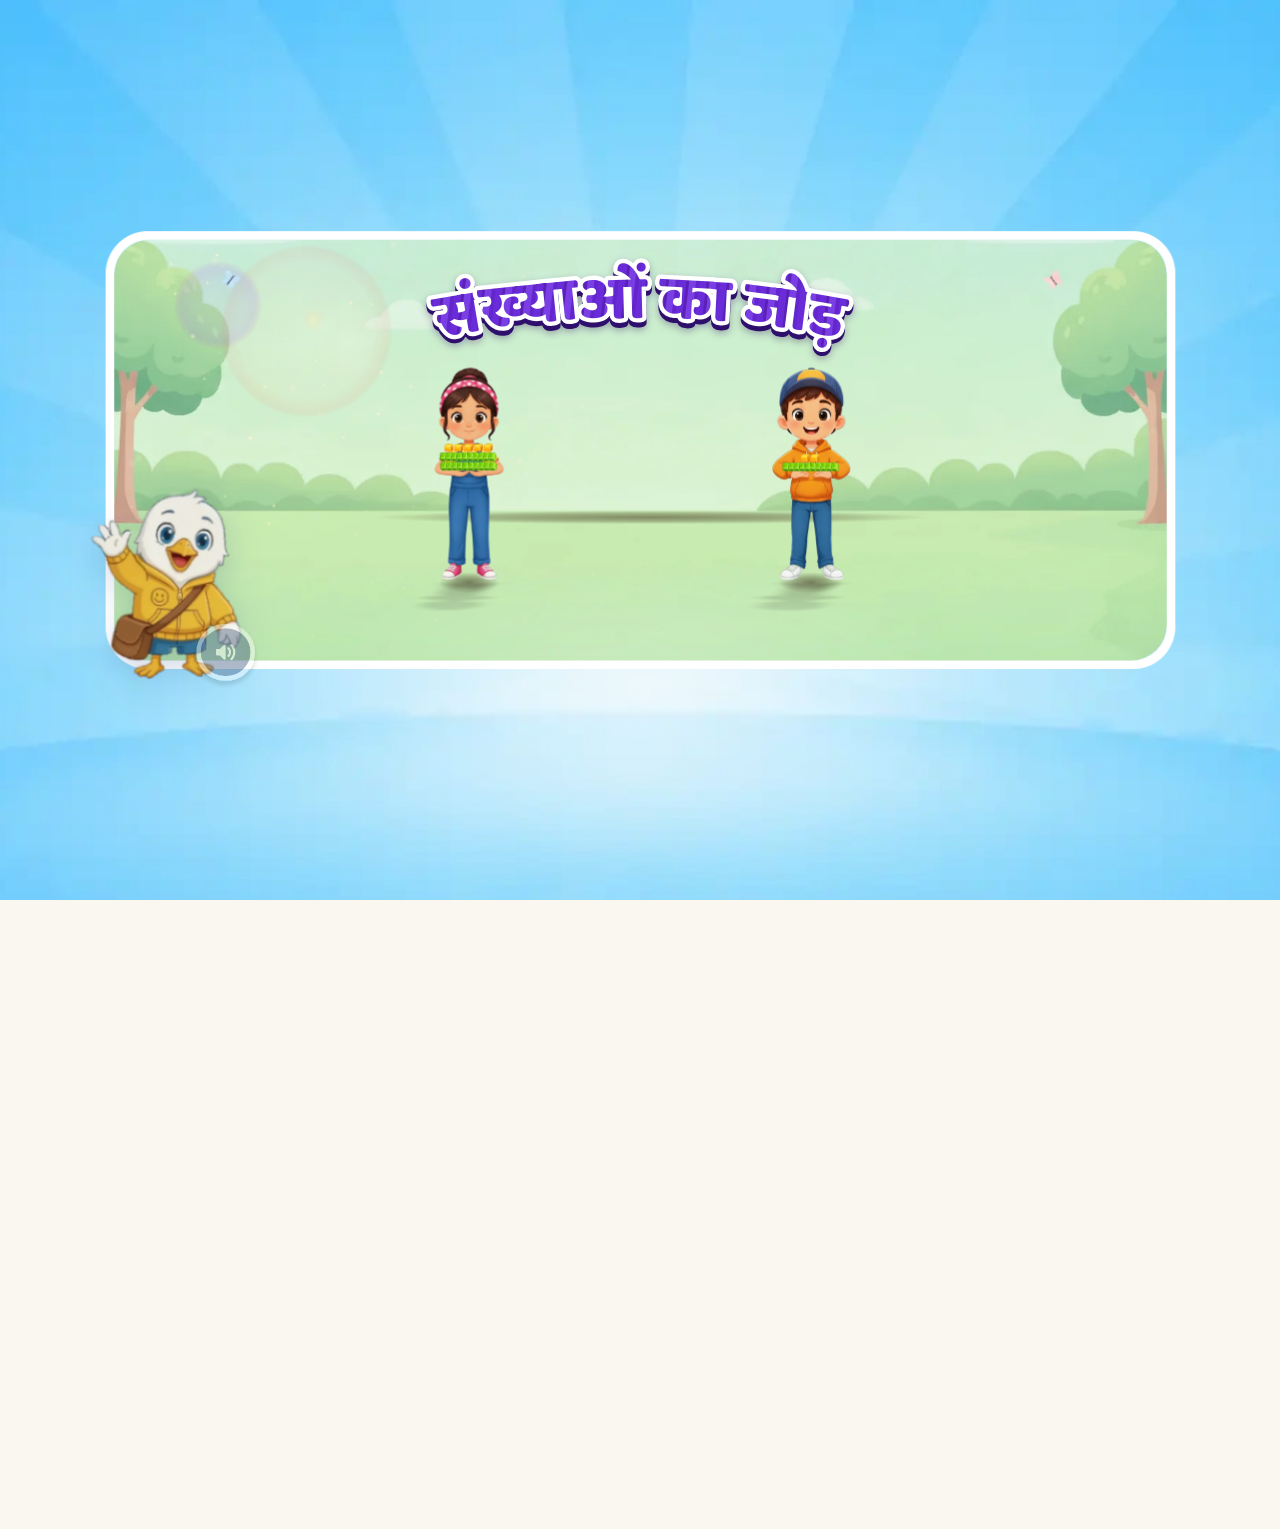
==== commit 215c332a: "matches transition and end screen with my previous file" ====
--- a/index.html
+++ b/index.html
@@ -12,7 +12,7 @@
      request, so without this the very first paint is unstyled. This inline rule
      lands the loader's own colour on the first frame. -->
 <style>html,body{background:#FFFFFF;margin:0;}</style>
-<link rel="stylesheet" href="style.css?v=20261102h">
+<link rel="stylesheet" href="style.css?v=20261102k">
 <!-- [loading] the landing's own files start downloading with the page, alongside style.css - not only once app.js has
      arrived and asked for them (the boot loader waits for exactly these: app.js Assets, CRIT). http(s) only: on
      file:// a preload of a fetch() fails, and local files need no head start. -->
@@ -115,9 +115,9 @@
     <div class="confetti" id="confetti"></div>
     <div class="end-title" id="endTitle"></div>
     <div class="end-subtitle" id="endSubtitle"></div>
-    <img class="end-mascot" data-src="assets/last_swifty_still.webp" alt="Swiftee"
+    <img class="end-mascot" data-src="assets/gif/sw_lg_celebrating_anim.webp" alt="Swiftee"
          onerror="this.replaceWith(Object.assign(document.createElement('span'),{className:'end-mascot',textContent:'🎉'}))">
-    <button class="end-btn" id="endBtn">आगे बढ़ें →</button>
+    <button class="end-btn" id="endBtn" aria-label="आगे बढ़ें"></button>
   </div>
 
   <!-- DEV VALIDATOR BANNER -->
@@ -1194,6 +1194,6 @@
 
 <!-- ============ ENGINE ============ -->
 <script src="swiftpal-bridge.js"></script>   <!-- [QA 01] host bridge: Android / iOS / web - must load before app.js -->
-<script src="app.js?v=20261102h"></script>
+<script src="app.js?v=20261102k"></script>
 </body>
 </html>
--- a/style.css
+++ b/style.css
@@ -338,7 +338,8 @@
 /* [end swifty] as hindi-game-gender-identify: 330 px, and no shadow ([H11-193]: his open arms reach the picture's edges,
    so a drop-shadow was cut by its box and showed as a faint rectangle behind him) */
 .end-mascot,.end-screen .end-mascot{width:330px !important;}
-.end-screen .end-mascot{filter:none !important;}
+/* (user 2026-11-02 "does not match my file3": HI02H11_L02_S02's own drop-shadow under the cheering Swiftee is back -
+   .end-mascot's filter, as there; the earlier filter:none override removed) */
 .end-screen.show{display:flex;}
 .end-title{z-index:3;font-family:var(--font-hi);font-weight:800;font-size:44px;color:#0B3D8C;text-align:center;max-width:78%;line-height:1.25;text-shadow:0 2px 0 rgba(255,255,255,.7);animation:endPop .5s cubic-bezier(.34,1.5,.6,1);}
 .end-title:empty{display:none;}
@@ -2073,8 +2074,8 @@
 @keyframes pvBtnPop{0%{scale:1;}35%{scale:1.2;}60%{scale:.93;}80%{scale:1.05;}100%{scale:1;}}
 .pv-src.pv-pop,.pv-make.pv-pop{animation:pvBtnPop .6s cubic-bezier(.34,1.3,.5,1) both;}
 .pv-src.pulse,.pv-make.pulse,
-.nav-btn.active,.stage .nav-btn.active,
-.end-btn.show{animation:pvBtnPop .6s cubic-bezier(.34,1.3,.5,1) both,pvBtnPulse 1.15s cubic-bezier(.34,.62,.3,1) .6s infinite;}
+.nav-btn.active,.stage .nav-btn.active{animation:pvBtnPop .6s cubic-bezier(.34,1.3,.5,1) both,pvBtnPulse 1.15s cubic-bezier(.34,.62,.3,1) .6s infinite;}
+/* (the end screen's arrow: HI02H11_L02_S02's - one hintPop as it comes, no pulse after - user 2026-11-02) */
 .nav-btn.active:active,.stage .nav-btn.active:active{animation:none;}
 @media (prefers-reduced-motion:reduce){
   .pv-src.pv-pop,.pv-make.pv-pop,.pv-src.pulse,.pv-make.pulse,.nav-btn.active,.stage .nav-btn.active,.end-btn.show{animation:none;scale:1;}
@@ -2577,4 +2578,17 @@
 /* QA checklist (user 2026-11-02): the title screen's standard speaker button - 70px (its middle where the 58px one's was),
    and DISABLED while the greeting speaks: greyish, not tappable; itself again when the line ends (.playing: setPlaying) */
 .sg-vo{width:70px;height:70px;left:90px;bottom:-22px;}
-.sg-vo.playing{pointer-events:none;cursor:default;filter:grayscale(.85) brightness(1.05);opacity:.6;}
+/* File4 (MTG2A04_L01_S01, user 2026-11-02 "use the same ... buttons"):
+   - THE SPEAKER BUTTONS are disabled while a clip plays, and look it (its r73 / round 20): the title screen's, the card's
+     and the header's - and once the page is solved (body.spk-done), until the next page
+   - THE COVER'S PLAY BUTTON: once the greeting is over it pops in (ltPlayIn) and pulses as long as it waits (ltPlayPulse -
+     a plain scale, no ring, no glow) - its r98-r103 */
+body.vo-busy .audio-chip,body.vo-busy .tut-audio,body.vo-busy .sg-vo,
+body.spk-done .audio-chip,body.spk-done .tut-audio,body.spk-done .sg-vo{pointer-events:none !important;opacity:.45;filter:grayscale(.75);}
+.audio-chip,.tut-audio,.sg-vo{transition:opacity .25s ease,filter .25s ease;}
+@keyframes ltPlayPulse{0%,100%{transform:translateX(-50%) scale(1);}50%{transform:translateX(-50%) scale(1.09);}}
+@keyframes ltPlayIn{0%{opacity:0;transform:translateX(-50%) scale(.4);}70%{opacity:1;transform:translateX(-50%) scale(1.06);}100%{opacity:1;transform:translateX(-50%) scale(1);}}
+.sg-btn.sg-btn--play:not(.sg-waiting),.sg-btn.sg-btn--play.sg-pop:not(.sg-waiting),.sg-btn.sg-btn--play.idle-pulse:not(.sg-waiting){
+  animation:ltPlayIn .45s cubic-bezier(.34,1.4,.6,1) both,ltPlayPulse 1.3s ease-in-out .45s infinite;}
+.sg-btn.sg-btn--play:not(.sg-waiting):active{animation:none;}
+@media (prefers-reduced-motion:reduce){ .sg-btn.sg-btn--play{animation:none !important;} }
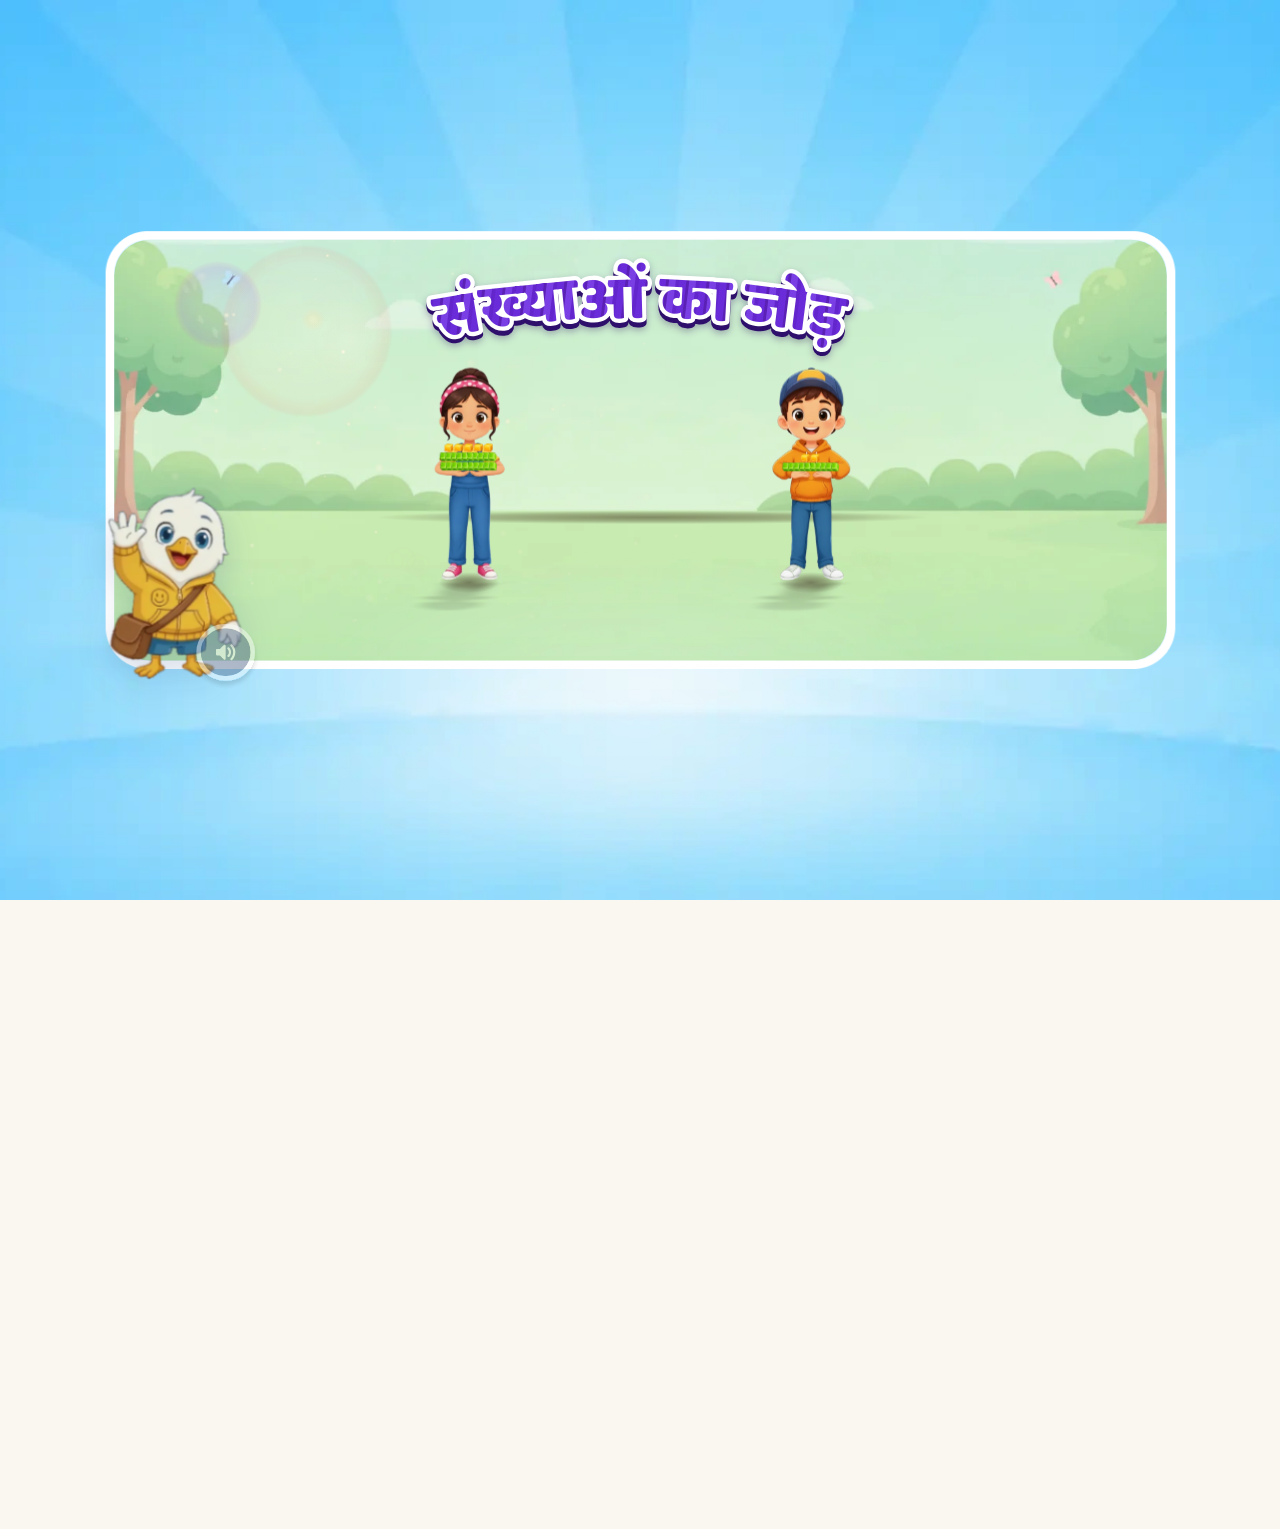
==== commit c8e1f54a: "fixed new issues" ====
--- a/index.html
+++ b/index.html
@@ -12,7 +12,7 @@
      request, so without this the very first paint is unstyled. This inline rule
      lands the loader's own colour on the first frame. -->
 <style>html,body{background:#FFFFFF;margin:0;}</style>
-<link rel="stylesheet" href="style.css?v=20261102k">
+<link rel="stylesheet" href="style.css?v=20261105e">
 <!-- [loading] the landing's own files start downloading with the page, alongside style.css - not only once app.js has
      arrived and asked for them (the boot loader waits for exactly these: app.js Assets, CRIT). http(s) only: on
      file:// a preload of a fetch() fails, and local files need no head start. -->
@@ -254,9 +254,11 @@
    "vo_gm3_sum2": "assets/voiceover/vo_gm3_sum2.ogg",
    "vo_gm3_sum_late": "assets/voiceover/vo_gm3_sum_late.ogg",
    "vo_gm3_type2": "assets/voiceover/vo_gm3_type2.ogg",
+   "vo_gm3_type3": "assets/voiceover/vo_gm3_type3.ogg",
    "vo_gm4_sum2": "assets/voiceover/vo_gm4_sum2.ogg",
    "vo_gm4_sum_late": "assets/voiceover/vo_gm4_sum_late.ogg",
    "vo_gm4_type2": "assets/voiceover/vo_gm4_type2.ogg",
+   "vo_gm4_type3": "assets/voiceover/vo_gm4_type3.ogg",
    "vo_gm_add3": "assets/voiceover/vo_gm_add3.ogg",
    "vo_gm_again": "assets/voiceover/vo_gm_again.ogg",
    "vo_gm_final2": "assets/voiceover/vo_gm_final2.ogg",
@@ -354,9 +356,11 @@
    "vo_gm3_sum2": "शाबाश! 41 और 30 का जोड़ 71 होता है।",
    "vo_gm3_sum_late": "41 और 30 का जोड़ 71 होता है।",
    "vo_gm3_type2": "अब बिना ब्लॉक्स के जोड़िए। 41 और 30 को जोड़कर सही उत्तर टाइप करिए।",
+   "vo_gm3_type3": "रूमी को 41 और रोहन को 30 ब्लॉक्स मिले हैं। अब बिना ब्लॉक्स के जोड़िए, कुल कितने ब्लॉक्स हुए इन दोनों के पास। फिर सही उत्तर टाइप करिए।",
    "vo_gm4_sum2": "बहुत अच्छे! 62 और 17 का जोड़ 79 होता है।",
    "vo_gm4_sum_late": "62 और 17 का जोड़ 79 होता है।",
    "vo_gm4_type2": "अब 62 और 17 को जोड़िए। सही उत्तर टाइप करिए।",
+   "vo_gm4_type3": "रूमी को 62 और रोहन को 17 ब्लॉक्स मिले हैं। अब बिना ब्लॉक्स के जोड़िए, कुल कितने ब्लॉक्स हुए इन दोनों के पास। फिर सही उत्तर टाइप करिए।",
    "vo_gm_add3": "अब दोनों के ब्लॉक्स जोड़िए।",
    "vo_gm_again": "फिर से करिए।",
    "vo_gm_final2": "शाबाश! आपने रूमी और रोहन की सभी एक्टिविटी पूरी कर दीं!",
@@ -1194,6 +1198,6 @@
 
 <!-- ============ ENGINE ============ -->
 <script src="swiftpal-bridge.js"></script>   <!-- [QA 01] host bridge: Android / iOS / web - must load before app.js -->
-<script src="app.js?v=20261102k"></script>
+<script src="app.js?v=20261105e"></script>
 </body>
 </html>
--- a/style.css
+++ b/style.css
@@ -2592,3 +2592,15 @@
   animation:ltPlayIn .45s cubic-bezier(.34,1.4,.6,1) both,ltPlayPulse 1.3s ease-in-out .45s infinite;}
 .sg-btn.sg-btn--play:not(.sg-waiting):active{animation:none;}
 @media (prefers-reduced-motion:reduce){ .sg-btn.sg-btn--play{animation:none !important;} }
+/* SME 2026-11-05 - the game's sum screen: every number in boxes (a digit each, the "?" boxes' size), all three rows centred
+   so the tens and the ones stand in one column each */
+.gm-lab .gm-nums .gm-d{border:3px solid #B9A2EE;background:#fff;color:#3A2370;}
+.gm-lab .gm-nums.gm-say .gm-d{border-color:#F0A800;}
+/* the table's rods: their ten cubes' joins a little stronger (they read as cubes, not a bar) */
+.gm-box-t .bx-t{background:repeating-linear-gradient(to bottom,#8BE653 0,#72D43C calc(var(--g) - 3px),#2F7D14 calc(var(--g) - 3px),#2F7D14 var(--g));}
+/* (the "+" of the second row was behind its first box: all three rows' boxes a little right - still one column - and the
+   "+" in the room left of them) */
+.gm-lab.gm-lab-sum{padding-left:34px;}
+.gm-lab.gm-lab-sum .gm-plus{left:8px;z-index:1;}
+/* the game's activities 3-4: the children's round faces beside their numbers (user + SME 2026-11-05) */
+.gm-kidface{border-radius:50%;border:4px solid #fff;background:#fff;box-shadow:0 4px 10px rgba(60,20,120,.25);object-fit:cover;z-index:5;pointer-events:none !important;}
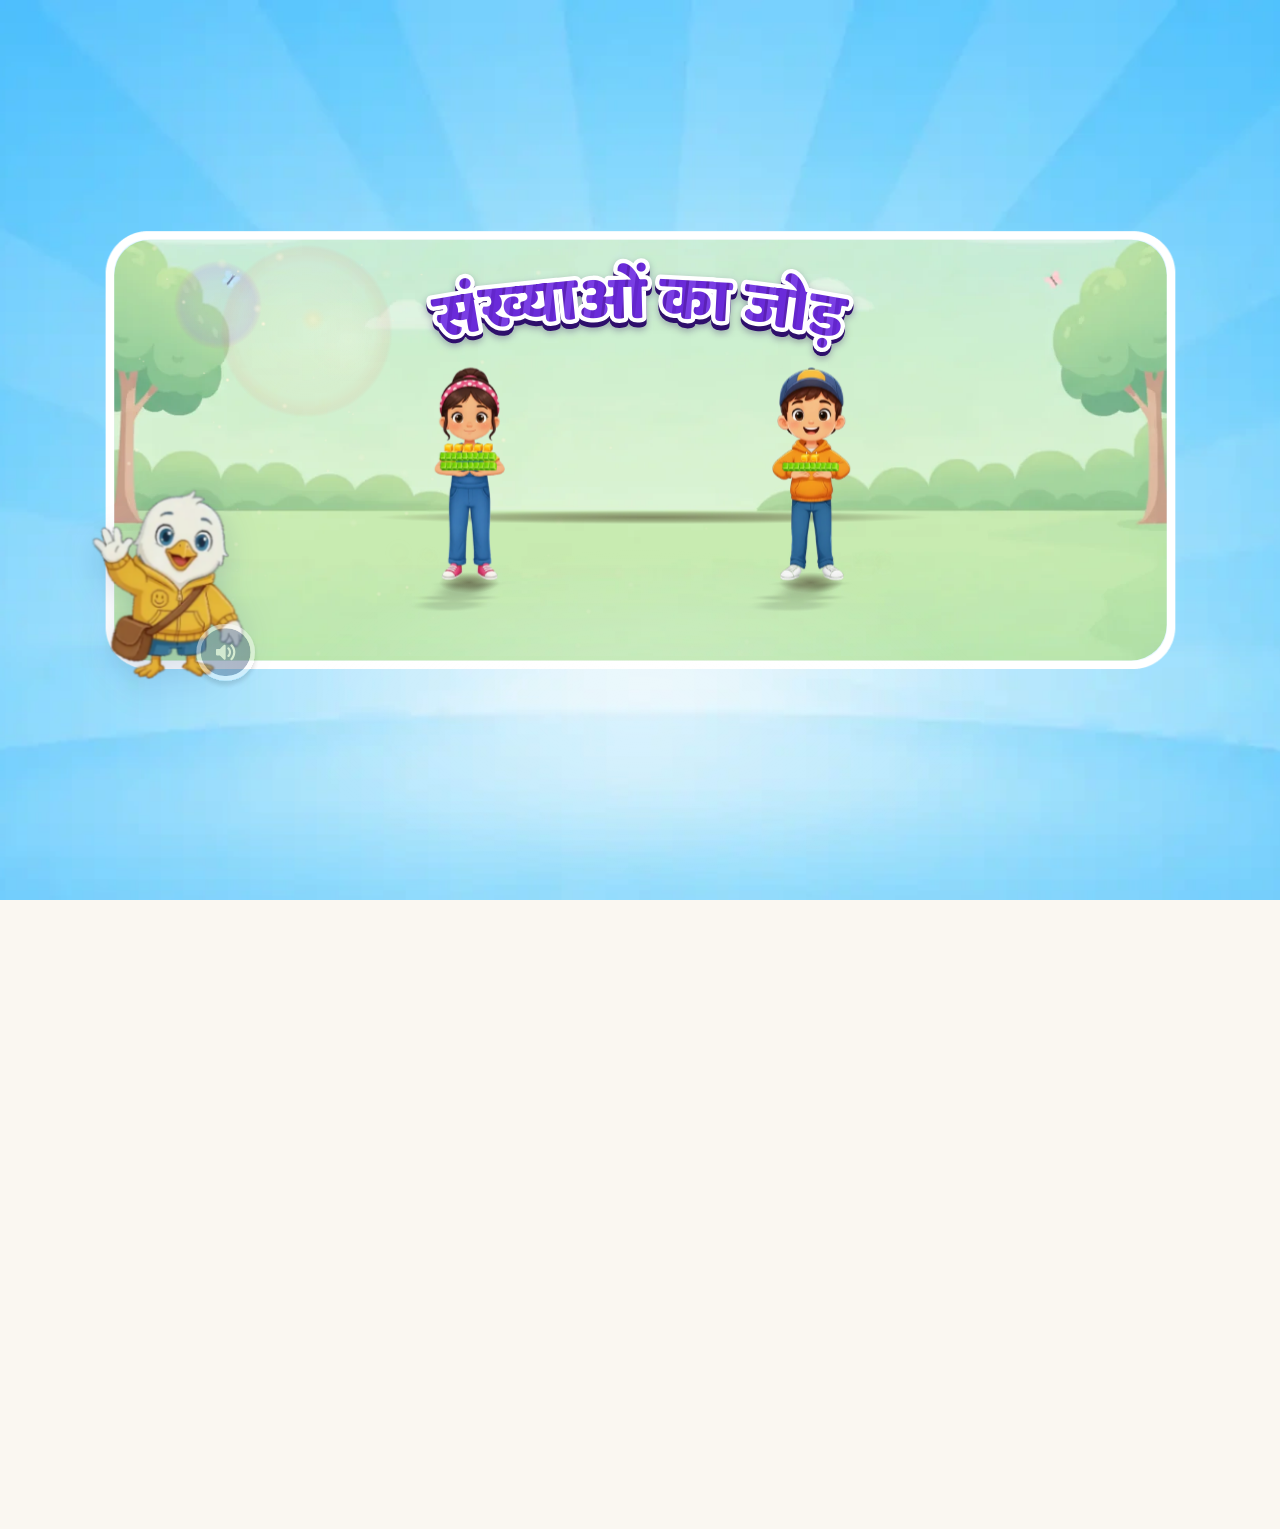
==== commit 34fa4334: "fixed keypad issue" ====
--- a/index.html
+++ b/index.html
@@ -12,7 +12,7 @@
      request, so without this the very first paint is unstyled. This inline rule
      lands the loader's own colour on the first frame. -->
 <style>html,body{background:#FFFFFF;margin:0;}</style>
-<link rel="stylesheet" href="style.css?v=20261105e">
+<link rel="stylesheet" href="style.css?v=20261105g">
 <!-- [loading] the landing's own files start downloading with the page, alongside style.css - not only once app.js has
      arrived and asked for them (the boot loader waits for exactly these: app.js Assets, CRIT). http(s) only: on
      file:// a preload of a fetch() fails, and local files need no head start. -->
@@ -512,6 +512,7 @@
     "a": 23,
     "b": 14,
     "demo": true,
+    "idle_hand": true,
     "cues": {
      "r1": {
       "t": 0.336,
@@ -623,6 +624,7 @@
     "b": 25,
     "build": true,
     "answer": "none",
+    "idle_hand": true,
     "cues": {
      "r1": {
       "t": 0.186,
@@ -1198,6 +1200,6 @@
 
 <!-- ============ ENGINE ============ -->
 <script src="swiftpal-bridge.js"></script>   <!-- [QA 01] host bridge: Android / iOS / web - must load before app.js -->
-<script src="app.js?v=20261105e"></script>
+<script src="app.js?v=20261105g"></script>
 </body>
 </html>
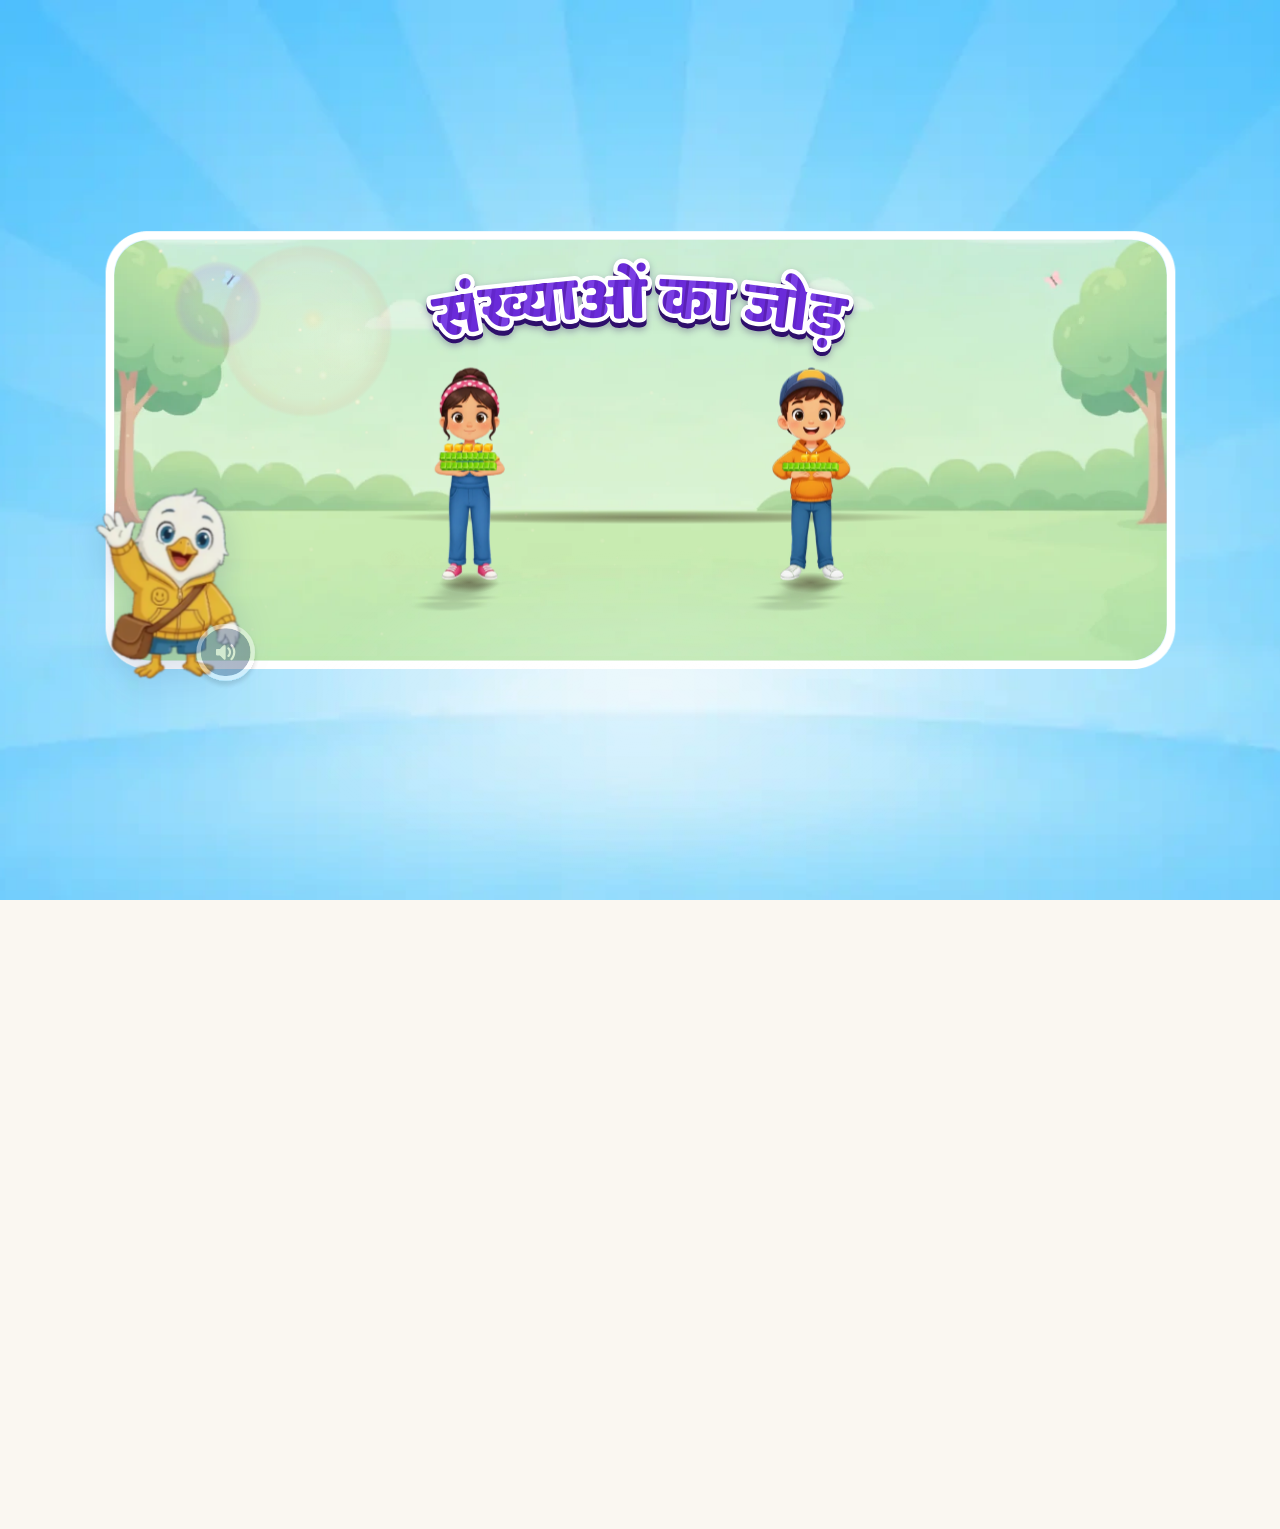
==== commit f915745f: "added VOs" ====
--- a/index.html
+++ b/index.html
@@ -12,7 +12,7 @@
      request, so without this the very first paint is unstyled. This inline rule
      lands the loader's own colour on the first frame. -->
 <style>html,body{background:#FFFFFF;margin:0;}</style>
-<link rel="stylesheet" href="style.css?v=20261105g">
+<link rel="stylesheet" href="style.css?v=20261106a">
 <!-- [loading] the landing's own files start downloading with the page, alongside style.css - not only once app.js has
      arrived and asked for them (the boot loader waits for exactly these: app.js Assets, CRIT). http(s) only: on
      file:// a preload of a fetch() fails, and local files need no head start. -->
@@ -178,12 +178,12 @@
   "b": 12,
   "beats": {
    "glide": 0.28,
-   "drop": 1.3,
-   "a": 2.58,
-   "b": 2.99,
-   "q": 3.81,
-   "cheer": 4.28,
-   "end": 4.89
+   "drop": 1.44,
+   "a": 2.9,
+   "b": 3.37,
+   "q": 4.29,
+   "cheer": 4.83,
+   "end": 5.52
   }
  },
  "skill_description_hi": "दो अंकों की दो संख्याओं को ऊपर-नीचे लिखकर (बिना हासिल के) जोड़ता है: पहले इकाई, फिर दहाई।",
@@ -451,35 +451,35 @@
      "names": {
       "a": [
        [
-        0.049,
+        0.043,
         "akash"
        ],
        [
-        0.124,
+        0.12,
         "moni"
        ]
       ],
       "b": [
        [
-        0.058,
+        0.055,
         "akash"
        ],
        [
-        0.504,
+        0.505,
         "moni"
        ]
       ]
      },
      "b": {
-      "a": 0.211,
-      "b": 0.658
+      "a": 0.209,
+      "b": 0.66
      },
      "a": {
       "bld": 0.436
      },
      "ask": {
-      "p": 0.352,
-      "q": 0.524
+      "p": 0.351,
+      "q": 0.525
      }
     }
    }
@@ -515,36 +515,36 @@
     "idle_hand": true,
     "cues": {
      "r1": {
-      "t": 0.336,
-      "o": 0.6
+      "t": 0.335,
+      "o": 0.601
      },
      "r2": {
-      "t": 0.455,
-      "o": 0.667
+      "t": 0.456,
+      "o": 0.673
      },
      "go": {
       "p": 0.376,
       "s": 0.689
      },
      "o_sum": {
-      "a": 0.069,
-      "b": 0.299,
-      "s": 0.72
+      "a": 0.055,
+      "b": 0.293,
+      "s": 0.731
      },
      "t_sum": {
-      "a": 0.065,
-      "b": 0.297,
-      "s": 0.723
+      "a": 0.053,
+      "b": 0.293,
+      "s": 0.732
      },
      "total": {
-      "t": 0.293,
-      "o": 0.507,
-      "n": 0.837
+      "t": 0.291,
+      "o": 0.508,
+      "n": 0.841
      },
      "done": {
-      "a": 0.181,
-      "b": 0.344,
-      "n": 0.653
+      "a": 0.178,
+      "b": 0.342,
+      "n": 0.656
      }
     }
    }
@@ -577,24 +577,24 @@
      "names": {
       "tot": [
        [
-        0.055,
+        0.063,
         "akash"
        ],
        [
-        0.189,
+        0.195,
         "moni"
        ]
       ]
      },
      "eq": {
-      "a": 0.085,
-      "op": 0.275,
-      "b": 0.393,
-      "eq": 0.582,
-      "n": 0.725
+      "a": 0.074,
+      "op": 0.269,
+      "b": 0.392,
+      "eq": 0.587,
+      "n": 0.734
      },
      "tot": {
-      "n": 0.576
+      "n": 0.573
      }
     }
    }
@@ -627,38 +627,38 @@
     "idle_hand": true,
     "cues": {
      "r1": {
-      "t": 0.186,
+      "t": 0.185,
       "o": 0.331,
       "x": 0.512
      },
      "r2": {
-      "t": 0.191,
-      "o": 0.333,
-      "x": 0.511
+      "t": 0.185,
+      "o": 0.33,
+      "x": 0.513
      },
      "go": {
-      "p": 0.376,
-      "s": 0.687
+      "p": 0.374,
+      "s": 0.693
      },
      "o_sum": {
-      "a": 0.07,
-      "b": 0.294,
-      "s": 0.723
+      "a": 0.056,
+      "b": 0.288,
+      "s": 0.734
      },
      "t_sum": {
-      "a": 0.069,
-      "b": 0.294,
-      "s": 0.724
+      "a": 0.062,
+      "b": 0.291,
+      "s": 0.73
      },
      "total": {
-      "t": 0.295,
-      "o": 0.506,
-      "n": 0.831
+      "t": 0.291,
+      "o": 0.508,
+      "n": 0.84
      },
      "correct": {
-      "a": 0.172,
-      "b": 0.34,
-      "n": 0.661
+      "a": 0.174,
+      "b": 0.341,
+      "n": 0.659
      }
     }
    }
@@ -694,21 +694,21 @@
     ],
     "cues": {
      "prompt": {
-      "p": 0.662
+      "p": 0.671
      },
      "correct": {
-      "a": 0.209,
+      "a": 0.206,
       "b": 0.409,
-      "n": 0.7
+      "n": 0.704
      },
      "correct_late": {
-      "a": 0.08,
-      "b": 0.311,
-      "n": 0.645
+      "a": 0.061,
+      "b": 0.304,
+      "n": 0.657
      },
      "h2": {
       "t": 0.402,
-      "o": 0.645
+      "o": 0.648
      }
     }
    }
@@ -744,21 +744,21 @@
     ],
     "cues": {
      "prompt": {
-      "p": 0.653
+      "p": 0.661
      },
      "correct": {
-      "a": 0.212,
+      "a": 0.206,
       "b": 0.409,
-      "n": 0.697
+      "n": 0.703
      },
      "correct_late": {
-      "a": 0.082,
-      "b": 0.311,
-      "n": 0.645
+      "a": 0.084,
+      "b": 0.312,
+      "n": 0.644
      },
      "h2": {
-      "t": 0.403,
-      "o": 0.642
+      "t": 0.401,
+      "o": 0.654
      }
     }
    }
@@ -796,14 +796,14 @@
       "p": 0.425
      },
      "correct": {
-      "a": 0.208,
+      "a": 0.206,
       "b": 0.409,
-      "n": 0.701
+      "n": 0.703
      },
      "correct_late": {
-      "a": 0.081,
-      "b": 0.311,
-      "n": 0.645
+      "a": 0.079,
+      "b": 0.31,
+      "n": 0.646
      },
      "h2": {
       "t": 0.403,
@@ -838,20 +838,20 @@
     ],
     "cues": {
      "h1": {
-      "ao": 0.226,
+      "ao": 0.224,
       "bo": 0.36,
       "at": 0.484,
-      "bt": 0.618
+      "bt": 0.62
      },
      "correct": {
-      "a": 0.207,
+      "a": 0.205,
       "b": 0.409,
-      "n": 0.703
+      "n": 0.705
      },
      "correct_late": {
-      "a": 0.089,
-      "b": 0.314,
-      "n": 0.641
+      "a": 0.081,
+      "b": 0.311,
+      "n": 0.645
      }
     }
    }
@@ -879,20 +879,20 @@
     "answer": "numpad",
     "cues": {
      "h1": {
-      "ao": 0.217,
-      "bo": 0.345,
+      "ao": 0.213,
+      "bo": 0.344,
       "at": 0.463,
-      "bt": 0.591
+      "bt": 0.594
      },
      "correct": {
-      "a": 0.208,
-      "b": 0.409,
-      "n": 0.701
+      "a": 0.204,
+      "b": 0.408,
+      "n": 0.705
      },
      "correct_late": {
-      "a": 0.086,
-      "b": 0.313,
-      "n": 0.642
+      "a": 0.085,
+      "b": 0.312,
+      "n": 0.643
      }
     }
    }
@@ -920,20 +920,20 @@
     "answer": "numpad",
     "cues": {
      "h1": {
-      "ao": 0.216,
-      "bo": 0.345,
-      "at": 0.463,
-      "bt": 0.592
+      "ao": 0.211,
+      "bo": 0.343,
+      "at": 0.464,
+      "bt": 0.595
      },
      "correct": {
-      "a": 0.205,
+      "a": 0.209,
       "b": 0.409,
-      "n": 0.704
+      "n": 0.7
      },
      "correct_late": {
-      "a": 0.088,
-      "b": 0.313,
-      "n": 0.641
+      "a": 0.071,
+      "b": 0.307,
+      "n": 0.651
      }
     }
    }
@@ -963,10 +963,10 @@
     "done1": "vo_gm1_sum",
     "intro2": "vo_gm2_meet3",
     "done2": "vo_gm2_sum2",
-    "type3": "vo_gm3_type2",
+    "type3": "vo_gm3_type3",
     "done3": "vo_gm3_sum2",
     "late3": "vo_gm3_sum_late",
-    "type4": "vo_gm4_type2",
+    "type4": "vo_gm4_type3",
     "done4": "vo_gm4_sum2",
     "late4": "vo_gm4_sum_late"
    },
@@ -1029,45 +1029,45 @@
     ],
     "cues": {
      "intro1": {
-      "a": 0.39,
+      "a": 0.389,
       "b": 0.502
      },
      "ok_a1": {
-      "swap": 0.249
+      "swap": 0.246
      },
      "done1": {
-      "a": 0.199,
+      "a": 0.198,
       "b": 0.382,
-      "n": 0.682
+      "n": 0.684
      },
      "intro2": {
       "a": 0.13,
       "b": 0.293
      },
      "done2": {
-      "a": 0.272,
+      "a": 0.27,
       "b": 0.438,
-      "n": 0.711
+      "n": 0.714
      },
      "done3": {
-      "a": 0.196,
-      "b": 0.376,
-      "n": 0.638
+      "a": 0.192,
+      "b": 0.375,
+      "n": 0.642
      },
      "late3": {
-      "a": 0.073,
-      "b": 0.281,
-      "n": 0.584
+      "a": 0.078,
+      "b": 0.283,
+      "n": 0.582
      },
      "done4": {
-      "a": 0.254,
+      "a": 0.256,
       "b": 0.423,
-      "n": 0.668
+      "n": 0.667
      },
      "late4": {
-      "a": 0.081,
-      "b": 0.285,
-      "n": 0.581
+      "a": 0.069,
+      "b": 0.28,
+      "n": 0.586
      }
     }
    }
@@ -1190,9 +1190,9 @@
    }
   },
   "track": {
-   "bits": "0000000000000000001100001110000110011111000011100000000000000000011000001110000011100000111111100001110000011111000000000000000000",
+   "bits": "0000000000001110000011000000000011110000011111111111111000111111111110000000001100111111000000000111001111111110001111110000111000001111000000000000000000",
    "step_ms": 25,
-   "ms": 3252
+   "ms": 3860
   }
  }
 }
@@ -1200,6 +1200,6 @@
 
 <!-- ============ ENGINE ============ -->
 <script src="swiftpal-bridge.js"></script>   <!-- [QA 01] host bridge: Android / iOS / web - must load before app.js -->
-<script src="app.js?v=20261105g"></script>
+<script src="app.js?v=20261106a"></script>
 </body>
 </html>
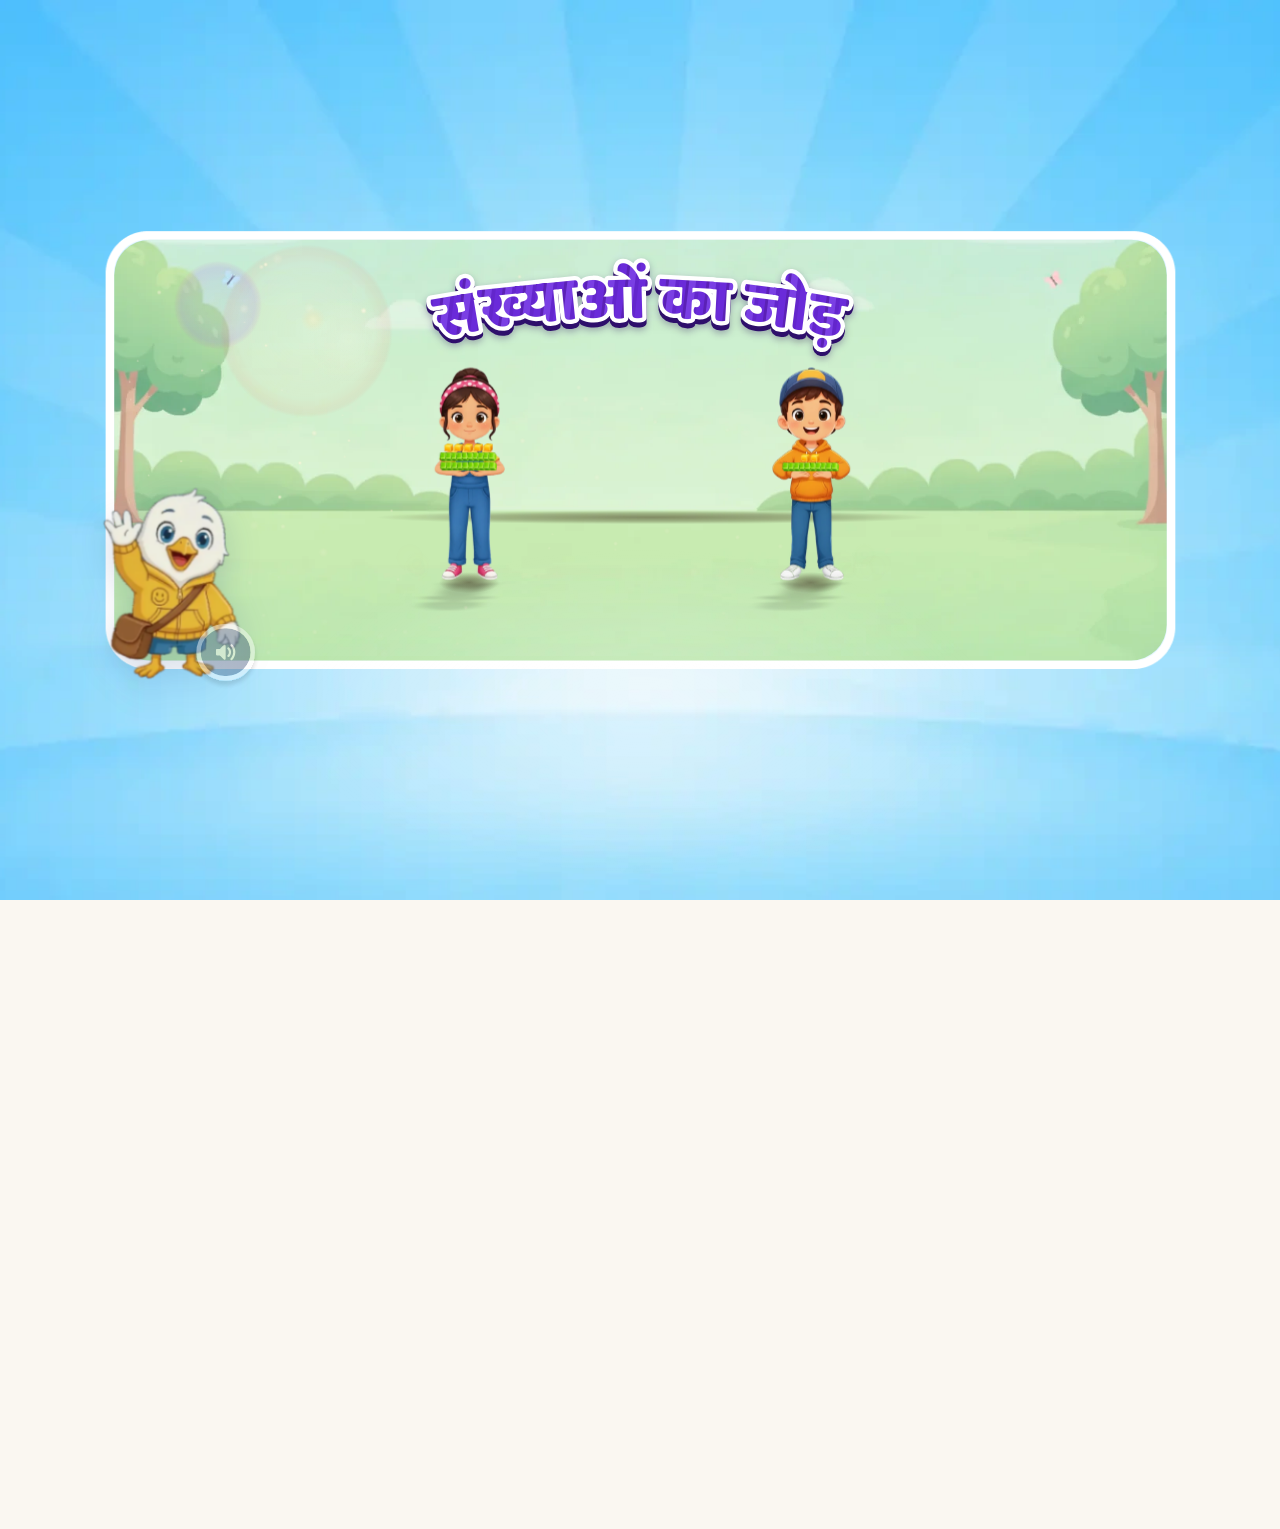
==== commit b23eebec: "moved the keypad little downwards" ====
--- a/index.html
+++ b/index.html
@@ -12,7 +12,7 @@
      request, so without this the very first paint is unstyled. This inline rule
      lands the loader's own colour on the first frame. -->
 <style>html,body{background:#FFFFFF;margin:0;}</style>
-<link rel="stylesheet" href="style.css?v=20261106a">
+<link rel="stylesheet" href="style.css?v=20261106d">
 <!-- [loading] the landing's own files start downloading with the page, alongside style.css - not only once app.js has
      arrived and asked for them (the boot loader waits for exactly these: app.js Assets, CRIT). http(s) only: on
      file:// a preload of a fetch() fails, and local files need no head start. -->
@@ -1200,6 +1200,6 @@
 
 <!-- ============ ENGINE ============ -->
 <script src="swiftpal-bridge.js"></script>   <!-- [QA 01] host bridge: Android / iOS / web - must load before app.js -->
-<script src="app.js?v=20261106a"></script>
+<script src="app.js?v=20261106d"></script>
 </body>
 </html>
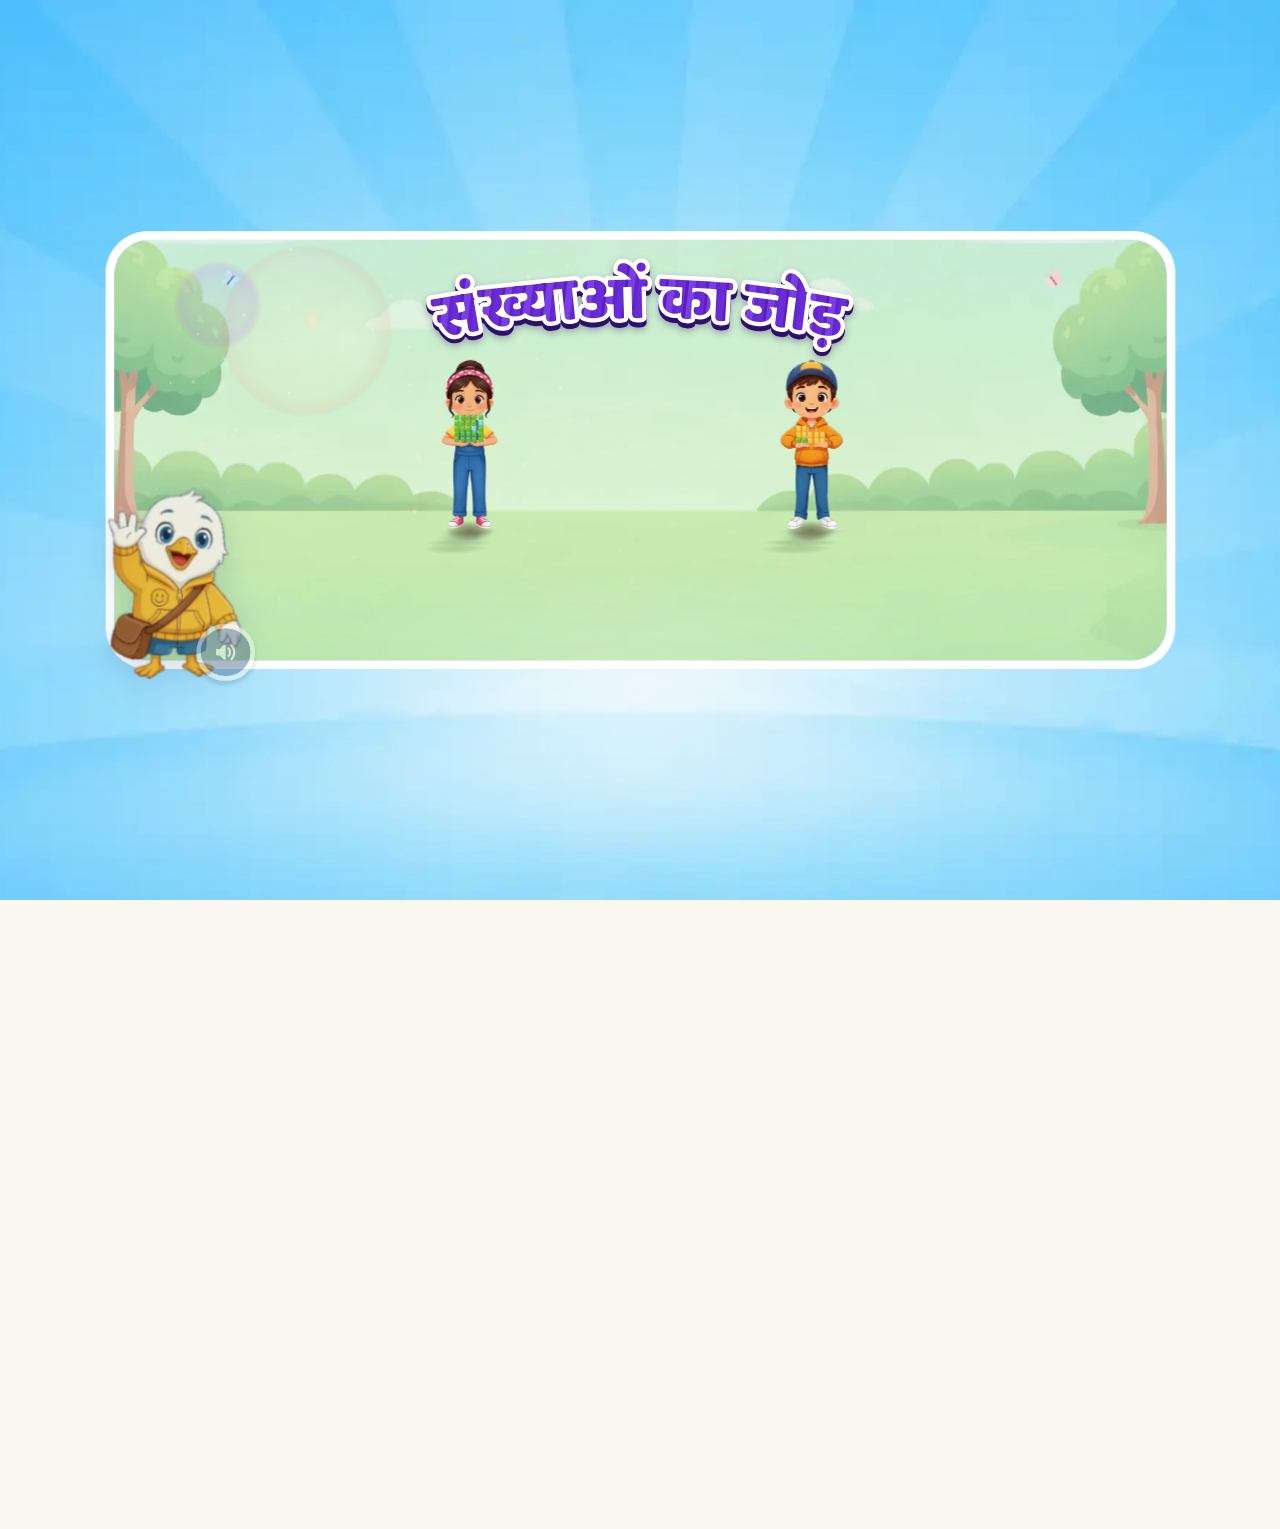
==== commit 1cfc7080: "enhanced game part and cover page" ====
--- a/index.html
+++ b/index.html
@@ -12,7 +12,7 @@
      request, so without this the very first paint is unstyled. This inline rule
      lands the loader's own colour on the first frame. -->
 <style>html,body{background:#FFFFFF;margin:0;}</style>
-<link rel="stylesheet" href="style.css?v=20261106d">
+<link rel="stylesheet" href="style.css?v=20261112i">
 <!-- [loading] the landing's own files start downloading with the page, alongside style.css - not only once app.js has
      arrived and asked for them (the boot loader waits for exactly these: app.js Assets, CRIT). http(s) only: on
      file:// a preload of a fetch() fails, and local files need no head start. -->
@@ -184,7 +184,8 @@
    "q": 4.29,
    "cheer": 4.83,
    "end": 5.52
-  }
+  },
+  "construct": "castle"
  },
  "skill_description_hi": "दो अंकों की दो संख्याओं को ऊपर-नीचे लिखकर (बिना हासिल के) जोड़ता है: पहले इकाई, फिर दहाई।",
  "phase_distribution": {
@@ -1200,6 +1201,6 @@
 
 <!-- ============ ENGINE ============ -->
 <script src="swiftpal-bridge.js"></script>   <!-- [QA 01] host bridge: Android / iOS / web - must load before app.js -->
-<script src="app.js?v=20261106d"></script>
+<script src="app.js?v=20261112i"></script>
 </body>
 </html>
--- a/style.css
+++ b/style.css
@@ -43,6 +43,14 @@
    and the room / yard / fridge door just carries on past the edge. */
 .stage-bleed{position:absolute;left:0;top:0;width:0;height:0;pointer-events:none;}
 .stage-bleed i{position:absolute;left:0;top:0;width:1333px;height:750px;transform-origin:0 0;}
+.stage-bleed .camera-garden-front,.stage-bleed .camera-garden-top{display:none;position:absolute;background-repeat:no-repeat;background-size:100% 100%;}
+.stage-bleed.camera-bleed i{overflow:hidden;}
+.stage-bleed.camera-bleed .camera-garden-front{display:block;left:0;top:var(--camera-front-y);width:1333px;height:var(--camera-front-h);background-image:url("assets/game_meadow.webp");}
+.stage-bleed.camera-bleed .camera-garden-top{display:block;left:var(--camera-top-x);top:var(--camera-top-y);width:var(--camera-top-w);height:var(--camera-top-h);opacity:var(--camera-blend);background-image:url("assets/game_meadow_overhead.svg");}
+.stage-bleed .camera-garden-frame{display:none;position:absolute;inset:0;width:1333px;height:750px;}
+.stage-bleed.camera-frame .camera-garden-front,.stage-bleed.camera-frame .camera-garden-top{display:none;}
+.stage-bleed.camera-frame .camera-garden-frame{display:block;}
+.stage[data-bg="meadow"].camera-bg-top{background-image:url("assets/game_meadow_overhead.svg");}
 .stage-bleed .b-l {transform:scale(var(--scale,1)) translateX(1px) scaleX(-1);}
 .stage-bleed .b-r {transform:scale(var(--scale,1)) translateX(2665px) scaleX(-1);}
 .stage-bleed .b-t {transform:scale(var(--scale,1)) translateY(1px) scaleY(-1);}
@@ -2604,3 +2612,65 @@
 .gm-lab.gm-lab-sum .gm-plus{left:8px;z-index:1;}
 /* the game's activities 3-4: the children's round faces beside their numbers (user + SME 2026-11-05) */
 .gm-kidface{border-radius:50%;border:4px solid #fff;background:#fff;box-shadow:0 4px 10px rgba(60,20,120,.25);object-fit:cover;z-index:5;pointer-events:none !important;}
+
+/* Number-only progress and a collection of finished block models. */
+.gm-journey{left:24px;top:22px;width:244px;box-sizing:border-box;padding:13px 16px;border:3px solid #fff;border-radius:30px;
+  background:#FFF9EDF2;box-shadow:0 4px 0 #A8CA80,0 8px 20px #30552120;z-index:15;pointer-events:none !important;font-family:var(--font-hi);}
+.gm-stops{display:flex;justify-content:space-between;position:relative;}
+.gm-stops::before{content:"";position:absolute;left:16px;right:16px;top:19px;height:4px;background:#DCD0EC;}
+.gm-stop{position:relative;display:flex;align-items:center;justify-content:center;box-sizing:border-box;width:40px;height:40px;border-radius:50%;border:3px solid #D5C7E8;
+  background:#fff;color:#796C8D;font-size:23px;font-weight:800;}
+.gm-stop.current{border-color:#7734D4;color:#6122B8;box-shadow:0 0 0 4px #E9DAFF;}
+.gm-stop.done{border-color:#388E30;background:#4FA838;color:white;}
+.gm-journey-finished{display:none;}
+.pv-stage.gm .gm-camera-view{left:0;top:0;width:1333px;height:750px;z-index:3;pointer-events:none !important;}
+.pv-stage.gm .gm-camera-settled{z-index:0;}
+.gm-kid.gm-guide{width:104px;height:104px;padding:0;border:0;background:none;box-shadow:none;filter:none;}
+.gm-guide img{display:block;width:104px;height:104px;object-fit:cover;border:4px solid white;border-radius:50%;background:white;box-shadow:0 0 0 2px #C8B1E8,0 5px 10px #34531C26;}
+.gm-board.gm-overhead-board{z-index:1;}
+.gm-reward{left:356px;top:78px;width:620px;height:590px;box-sizing:border-box;border:5px solid #fff;border-radius:40px;
+  background:radial-gradient(ellipse at 50% 45%,#FFFFFC,#FFF1D0);box-shadow:0 9px 0 #93B966,0 20px 45px #27471333;z-index:12;text-align:center;font-family:var(--font-hi);color:#4B267A;}
+.gm-reward-title{margin:20px 12px 8px;font-size:40px;font-weight:800;line-height:1.4;}
+.gm-creation{position:relative;width:360px;height:390px;margin:0 auto;pointer-events:none;}
+.gm-project-art{display:block;width:100%;height:100%;object-fit:contain;pointer-events:none;}
+.gm-kid.gm-cheering{transform-origin:50% 90%;animation:gmBuildJoy .95s ease-in-out infinite;}
+.gm-kid.gm-cheering:nth-last-of-type(2){animation-delay:.15s;}
+@keyframes gmBuildJoy{0%,50%,100%{translate:0 0;rotate:0deg;}25%{translate:0 -14px;rotate:-2deg;}75%{translate:0 -10px;rotate:2deg;}}
+.gm-reward-next{display:block;margin:18px auto 0;padding:6px 36px;min-height:60px;border:3px solid #fff;border-radius:32px;background:linear-gradient(#8746E9,#6428BE);
+  box-shadow:0 5px 0 #452080;color:white;font-family:var(--font-hi);font-size:28px;font-weight:800;line-height:1.4;cursor:pointer;}
+.gm-reward-next:hover{background:linear-gradient(#9658F1,#7434CE);}
+.gm-reward-next:active{translate:0 3px;box-shadow:0 2px 0 #452080;}
+.gm-reward-next:focus-visible{outline:4px solid #FFC44C;outline-offset:5px;}
+.gm-reward-next:disabled{opacity:.6;cursor:default;}
+.gm-gallery{left:250px;top:36px;width:833px;height:680px;text-align:center;font-family:var(--font-hi);color:#4B267A;z-index:3;}
+.gm-gallery-title{margin:0 0 18px;font-size:46px;font-weight:800;line-height:1.5;text-shadow:0 2px #fff;}
+.gm-collection{display:grid;grid-template-columns:repeat(2,1fr);gap:18px;}
+.gm-project-card{height:236px;box-sizing:border-box;border:4px solid #fff;border-radius:28px;background:radial-gradient(ellipse at 50% 35%,#FFFFFD,#FFF1D4);
+  box-shadow:0 6px 0 #95B76A,0 12px 24px #26491C26;}
+.gm-project-card .gm-creation{width:310px;height:190px;}
+.gm-project-card h3{margin:0;font-size:27px;line-height:1.4;}
+.gm-gallery > .gm-reward-next{margin-top:22px;position:relative;z-index:10;}
+@media (prefers-reduced-motion:reduce){.gm-kid.gm-cheering{animation:none;}}
+
+.pv-stage.gm.gm-view-overhead .gm-bg{background-image:url('assets/game_meadow_overhead.svg');}
+/* Keypad rounds keep their maths interaction and gain a visible build mission. */
+.gm-mission{left:28px;top:167px;width:330px;height:373px;padding:17px 18px;box-sizing:border-box;border:3px solid #fff;border-radius:30px;
+  background:linear-gradient(145deg,#F8FCFFEE,#E5F2FAEE);box-shadow:0 6px 0 #ABC5D0,0 12px 22px #30552120;color:#4B267A;text-align:center;font-family:var(--font-hi);z-index:4;}
+.gm-mission h3{font-size:29px;line-height:1.4;font-weight:800;}
+.gm-blueprint{display:block;width:276px;height:244px;margin:0 auto;object-fit:contain;opacity:.3;filter:grayscale(1) sepia(.2) hue-rotate(145deg);transition:opacity .35s,filter .35s;}
+.gm-mission-steps{display:flex;justify-content:center;gap:14px;}
+.gm-mission-steps span{min-width:105px;padding:3px 10px;border:2px solid #C8D8E7;border-radius:16px;background:white;color:#8A9BA8;font-size:25px;font-weight:800;line-height:1.4;}
+.gm-mission-steps .active{border-color:#8A50D0;color:#662EB1;box-shadow:0 0 0 3px #E4D7F7;}
+.gm-mission-steps .done{border-color:#9467CB;background:#EEE4FA;color:#6435A0;}
+.gm-mission-ready .gm-mission-steps .done{border-color:#4B9B59;background:#E6F5DF;color:#3A7A37;}
+.gm-mission-entered{box-shadow:0 6px 0 #ABC5D0,0 0 0 4px #FFF2B4;}
+.gm-mission-ready .gm-blueprint{opacity:1;filter:none;}
+/* Cover: the game-style toy bricks form a front-facing house at the feet line. */
+.sgp-build-story > .sgp-bshd,.sgp-front-build > .sgp-bcast{display:none;}
+.sgp-front-ground{position:absolute;width:224px;height:12px;z-index:10;pointer-events:none;background:radial-gradient(ellipse,#477B473D,transparent 70%);border-radius:50%;}
+.sgp-front-piece{pointer-events:none;}
+@media(prefers-reduced-motion:reduce){.gm-blueprint{transition:none;}}
+.sgp-front-door{position:absolute;width:64px;height:44px;z-index:12;pointer-events:none;opacity:0;transition:opacity .4s;}
+.sgp-front-door svg{display:block;width:100%;height:100%;}
+.sgp-front-door.on{opacity:1;}
+@media(prefers-reduced-motion:reduce){.sgp-front-door{transition:none;}}
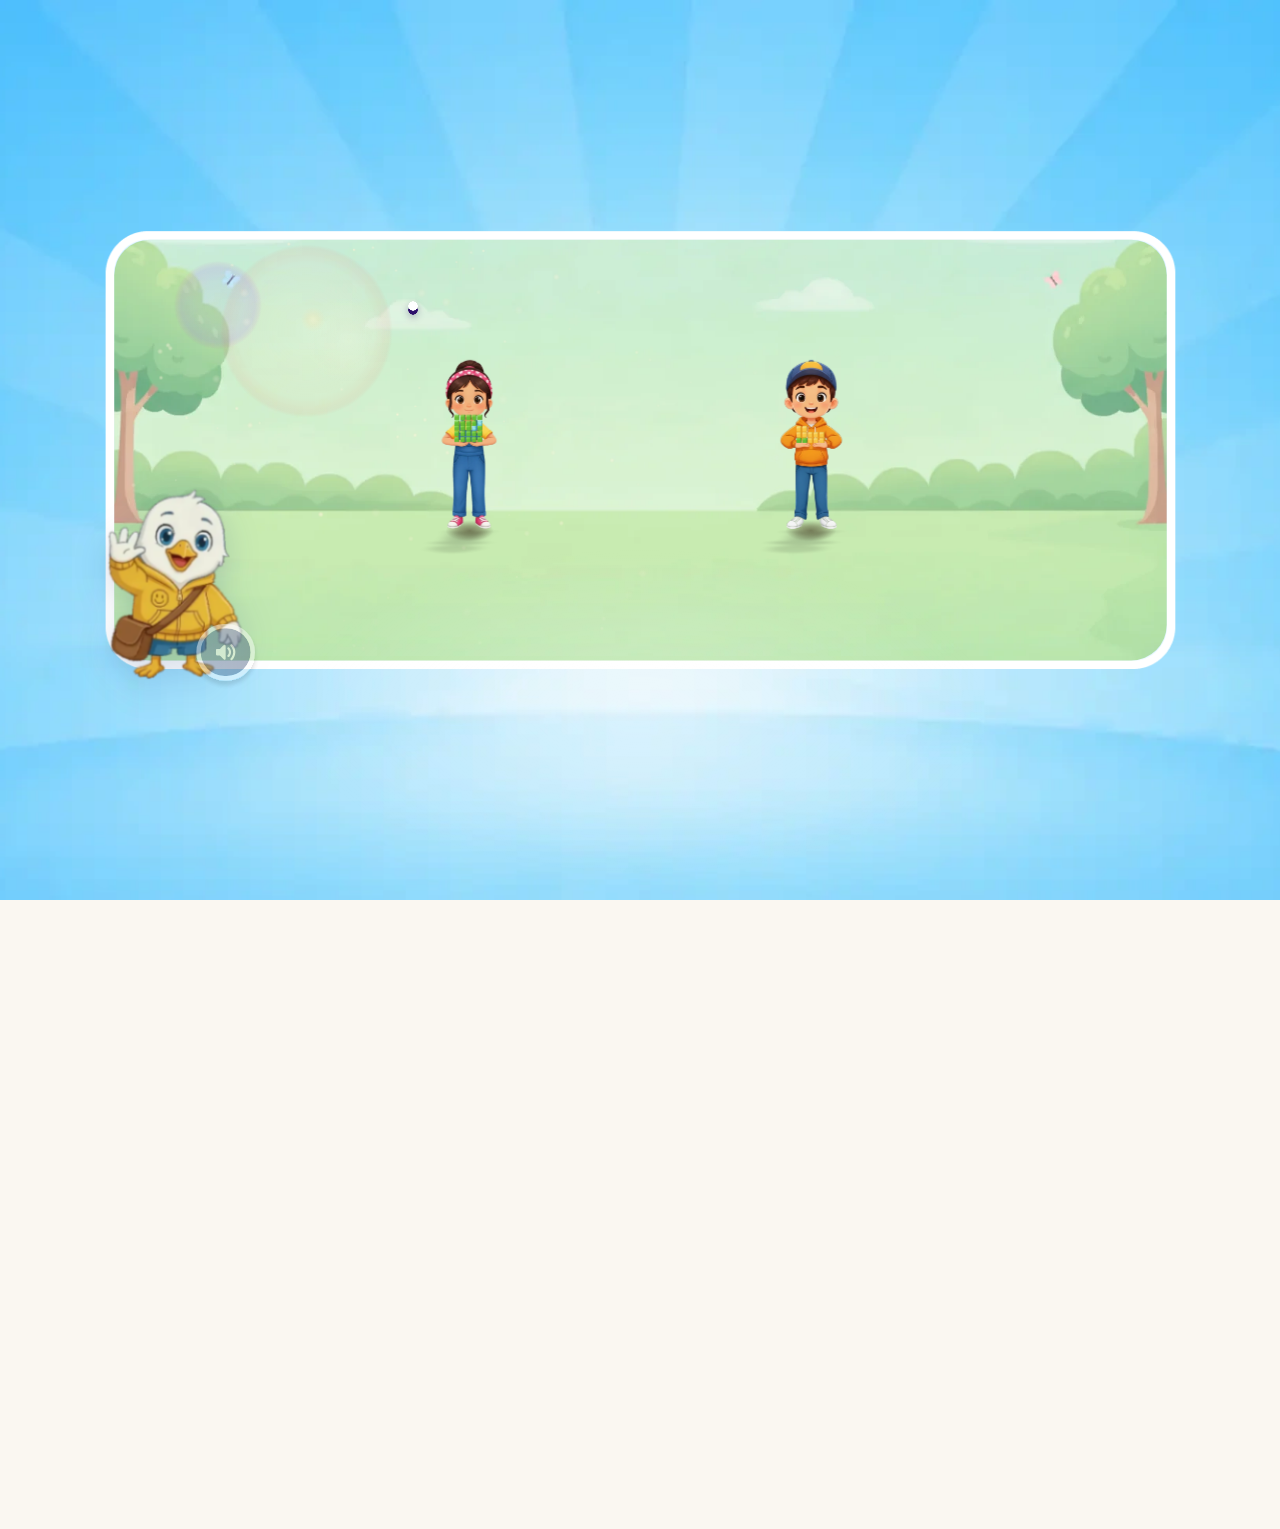
==== commit 6a0e007f: "made common changes of file6" ====
--- a/index.html
+++ b/index.html
@@ -12,7 +12,7 @@
      request, so without this the very first paint is unstyled. This inline rule
      lands the loader's own colour on the first frame. -->
 <style>html,body{background:#FFFFFF;margin:0;}</style>
-<link rel="stylesheet" href="style.css?v=20261112i">
+<link rel="stylesheet" href="style.css?v=20261120c">
 <!-- [loading] the landing's own files start downloading with the page, alongside style.css - not only once app.js has
      arrived and asked for them (the boot loader waits for exactly these: app.js Assets, CRIT). http(s) only: on
      file:// a preload of a fetch() fails, and local files need no head start. -->
@@ -173,6 +173,7 @@
   "title_paint": "meadow",
   "walk": true,
   "pile": true,
+  "construct": "castle",
   "start_at": 0,
   "a": 25,
   "b": 12,
@@ -184,8 +185,7 @@
    "q": 4.29,
    "cheer": 4.83,
    "end": 5.52
-  },
-  "construct": "castle"
+  }
  },
  "skill_description_hi": "दो अंकों की दो संख्याओं को ऊपर-नीचे लिखकर (बिना हासिल के) जोड़ता है: पहले इकाई, फिर दहाई।",
  "phase_distribution": {
@@ -428,7 +428,7 @@
    "phase": "tutorial",
    "eis": "iconic",
    "type": "STORY_ADD",
-   "prompt_hi": "कुल कितने ब्लॉक्स?",
+   "prompt_hi": "",
    "audio": {
     "a": "vo_t1_a",
     "b": "vo_t1_b",
@@ -879,6 +879,10 @@
     "b": 22,
     "answer": "numpad",
     "cues": {
+     "prompt": {
+      "a": 0.073,
+      "b": 0.283
+     },
      "h1": {
       "ao": 0.213,
       "bo": 0.344,
@@ -920,6 +924,10 @@
     "b": 60,
     "answer": "numpad",
     "cues": {
+     "prompt": {
+      "a": 0.067,
+      "b": 0.282
+     },
      "h1": {
       "ao": 0.211,
       "bo": 0.343,
@@ -1201,6 +1209,6 @@
 
 <!-- ============ ENGINE ============ -->
 <script src="swiftpal-bridge.js"></script>   <!-- [QA 01] host bridge: Android / iOS / web - must load before app.js -->
-<script src="app.js?v=20261112i"></script>
+<script src="app.js?v=20261120c"></script>
 </body>
 </html>
--- a/style.css
+++ b/style.css
@@ -2591,8 +2591,11 @@
      and the header's - and once the page is solved (body.spk-done), until the next page
    - THE COVER'S PLAY BUTTON: once the greeting is over it pops in (ltPlayIn) and pulses as long as it waits (ltPlayPulse -
      a plain scale, no ring, no glow) - its r98-r103 */
-body.vo-busy .audio-chip,body.vo-busy .tut-audio,body.vo-busy .sg-vo,
-body.spk-done .audio-chip,body.spk-done .tut-audio,body.spk-done .sg-vo{pointer-events:none !important;opacity:.45;filter:grayscale(.75);}
+/* (user 2026-11-20, as File6: body.spk-busy - on while a clip plays, off 0.7s after - so the speaker never flashes blue between two
+   lines; .chip-wait - the page still talking between its lines - greys it too) */
+body.spk-busy .audio-chip,body.spk-busy .tut-audio,body.spk-busy .sg-vo,
+body.spk-done .audio-chip,body.spk-done .tut-audio,body.spk-done .sg-vo,
+.audio-chip.chip-wait,.tut-audio.chip-wait{pointer-events:none !important;opacity:.45;filter:grayscale(.75);}
 .audio-chip,.tut-audio,.sg-vo{transition:opacity .25s ease,filter .25s ease;}
 @keyframes ltPlayPulse{0%,100%{transform:translateX(-50%) scale(1);}50%{transform:translateX(-50%) scale(1.09);}}
 @keyframes ltPlayIn{0%{opacity:0;transform:translateX(-50%) scale(.4);}70%{opacity:1;transform:translateX(-50%) scale(1.06);}100%{opacity:1;transform:translateX(-50%) scale(1);}}
@@ -2674,3 +2677,42 @@
 .sgp-front-door svg{display:block;width:100%;height:100%;}
 .sgp-front-door.on{opacity:1;}
 @media(prefers-reduced-motion:reduce){.sgp-front-door{transition:none;}}
+
+/* user 2026-11-20 (as File6 / File4 MTG204_L01_S01, its round 26): the play button appears for the first time when the greeting is
+   over; after that a replay of the greeting no longer hides it - it stays on screen as the grey disabled disc
+   (btn-play-round-waiting.svg, no tap, no pulse) until the line ends */
+.sg-btn.sg-shown.sg-waiting{visibility:visible !important;pointer-events:none !important;animation:none;}
+/* user 2026-11-20 (as File6): the dev nav's mute button */
+.dev-nav-mute{font-size:16px;padding:5px 9px;}
+.dev-nav-mute.on{background:#b5452f;}
+.dev-nav-mute.on:hover{background:#cf5638;}
+/* user 2026-11-20 (as File6, "increase little space between the words of title"): the cover title's words a little further apart */
+.sg-title.sg-wall .sgw-t,.sg-title.sg-wall .sgw-b{word-spacing:.12em;}
+
+/* ===== user 2026-11-20 - File6's lead review, for this file ===== */
+/* only the दहाई / इकाई WORD lights (a warm glow and a pop), not the head strip */
+.pv-th.hl{animation:none;}
+.pv-hw{display:inline-block;transition:text-shadow .25s;}
+.pv-th.hl .pv-hw{animation:pvHwOn .4s cubic-bezier(.3,1.5,.5,1) forwards;}
+.pv-hw.pv-hw-hl{animation:pvHwGlow 1.1s ease-out 1;}
+@keyframes pvHwOn{0%{scale:1;text-shadow:none;}100%{scale:1.16;text-shadow:0 0 10px rgba(255,200,60,.9);}}
+@keyframes pvHwGlow{0%{text-shadow:none;}25%{text-shadow:0 0 12px rgba(255,200,60,.95),0 0 3px rgba(255,255,255,.9);}100%{text-shadow:none;}}
+@media (prefers-reduced-motion:reduce){ .pv-th.hl .pv-hw,.pv-hw.pv-hw-hl{animation:none;} }
+/* a bigger tap area round each one that can be tapped - 7px of invisible padding, the picture where it was */
+.pv-blk.pv-cube.pv-tap{padding:7px;margin:-7px;}
+/* the answer cards breathe on inactivity: 4 % at the fullest, 2.2s a beat */
+.mq-opts.in .mq-opt.idle-pulse{animation:mdPop .45s cubic-bezier(.3,1.6,.5,1) forwards,mqIdlePulse 2.2s ease-in-out infinite;}
+@keyframes mqIdlePulse{0%,100%{scale:1;}50%{scale:1.04;}}
+@media (prefers-reduced-motion:reduce){ .mq-opts.in .mq-opt.idle-pulse{animation:none;} }
+/* P2 / P3: a number of the question lit as it is said */
+.pv-vc.pv-lit .pv-d{border-color:#F5B301 !important;background:#FFF6D6 !important;box-shadow:inset 0 0 0 2px #FFD65A,0 4px 0 #E9B320 !important;}
+
+/* user 2026-11-20: a green answer box goes back to the normal box after a moment (app.js settleGreen) - a digit the voice lights
+   (.hl-t / .hl-o) keeps its light */
+.pv-vc.pv-q.filled.pv-settled .pv-d:not(.hl-t):not(.hl-o),.pv-vc .pv-d.pv-df.pv-settled:not(.hl-t):not(.hl-o){border:3px solid #D5D8DF;background:#fff;color:#012F76;box-shadow:0 4px 0 #D9D9D9;
+  transition:border-color .45s,background-color .45s,box-shadow .45s;}
+.pv-ans.ok.pv-settled{border:3px solid #B7DCFB;background:#fff;transition:border-color .45s,background-color .45s;}
+.gm-lab .gm-sum.ok.pv-settled .gm-d,.gm-lab .gm-sum .gm-d.on.pv-settled{border:3px solid #B9A2EE;background:#fff;color:#3A2370;box-shadow:none;
+  transition:border-color .45s,background-color .45s,box-shadow .45s;}
+/* user 2026-11-20: the game's ones - a bigger tap area round each one that can be tapped (as the pages') */
+.pv-blk.pv-cube.gm-tap{padding:7px;margin:-7px;}
